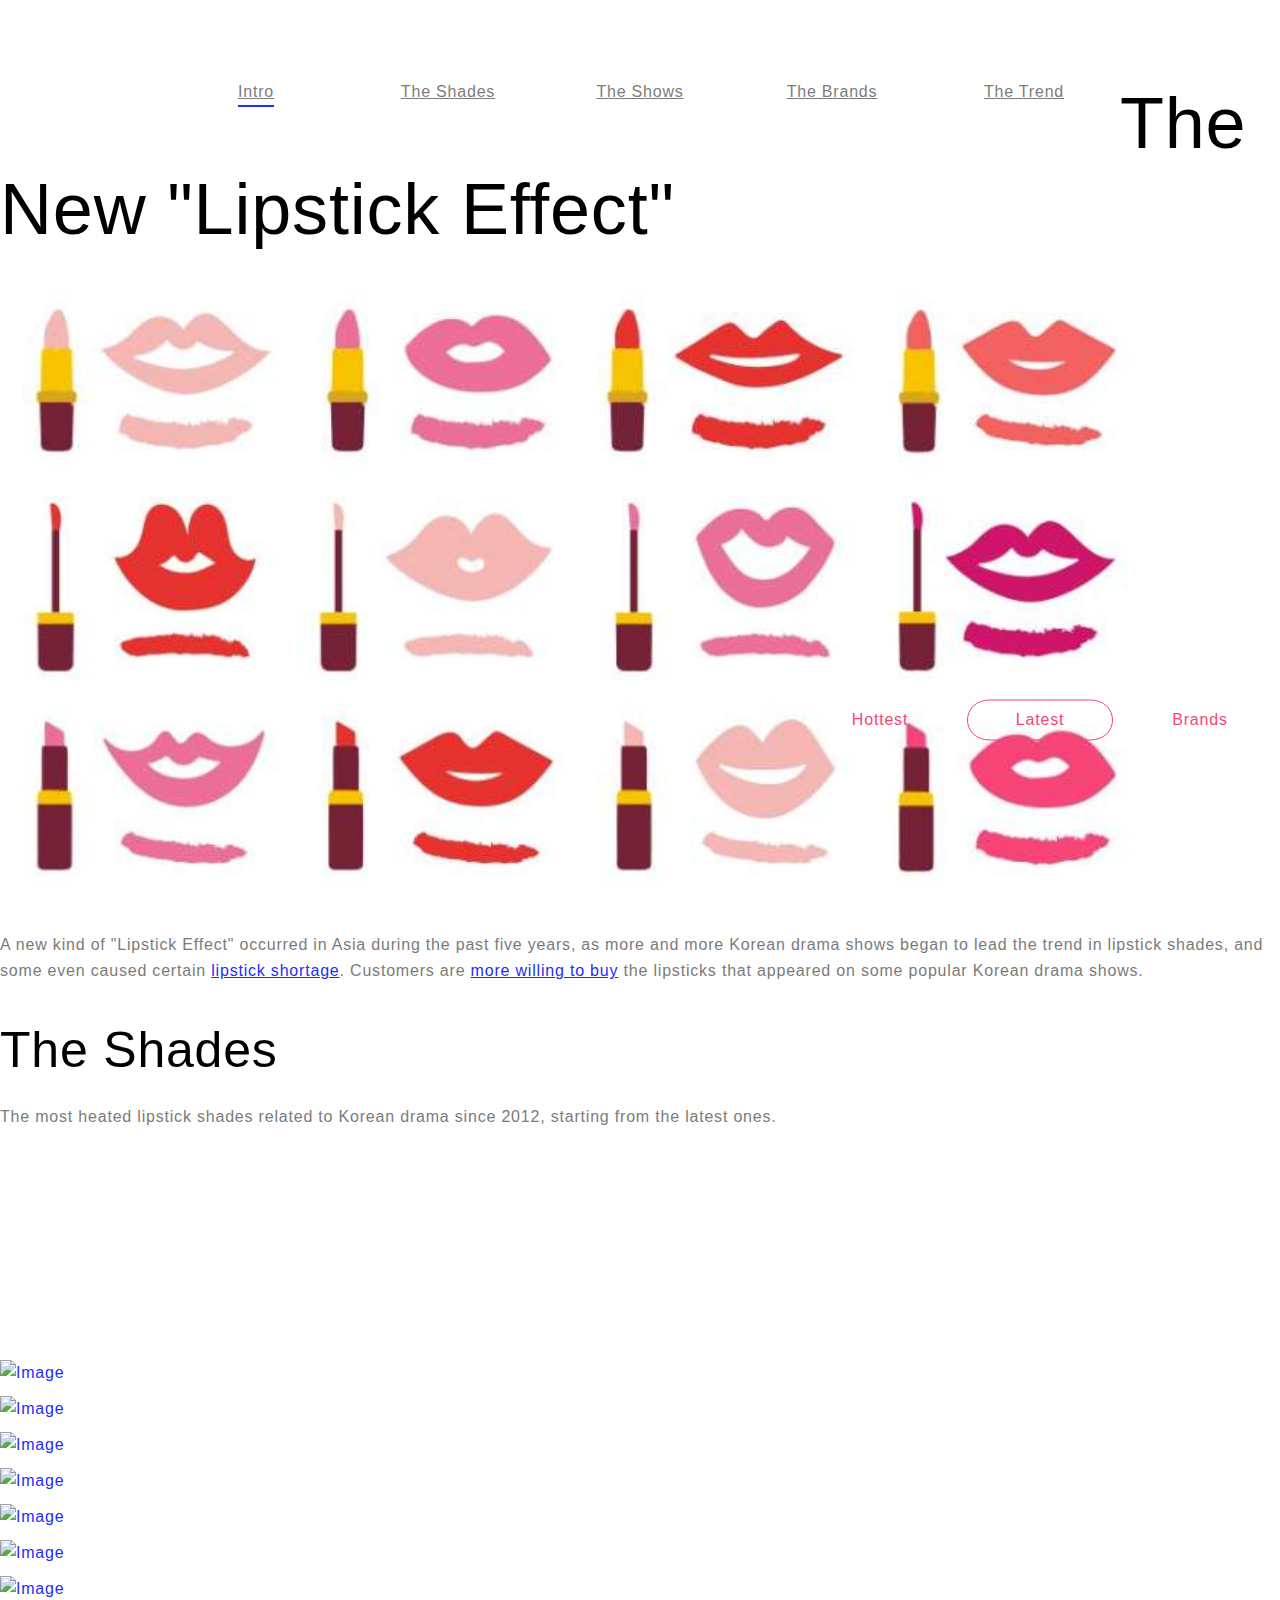
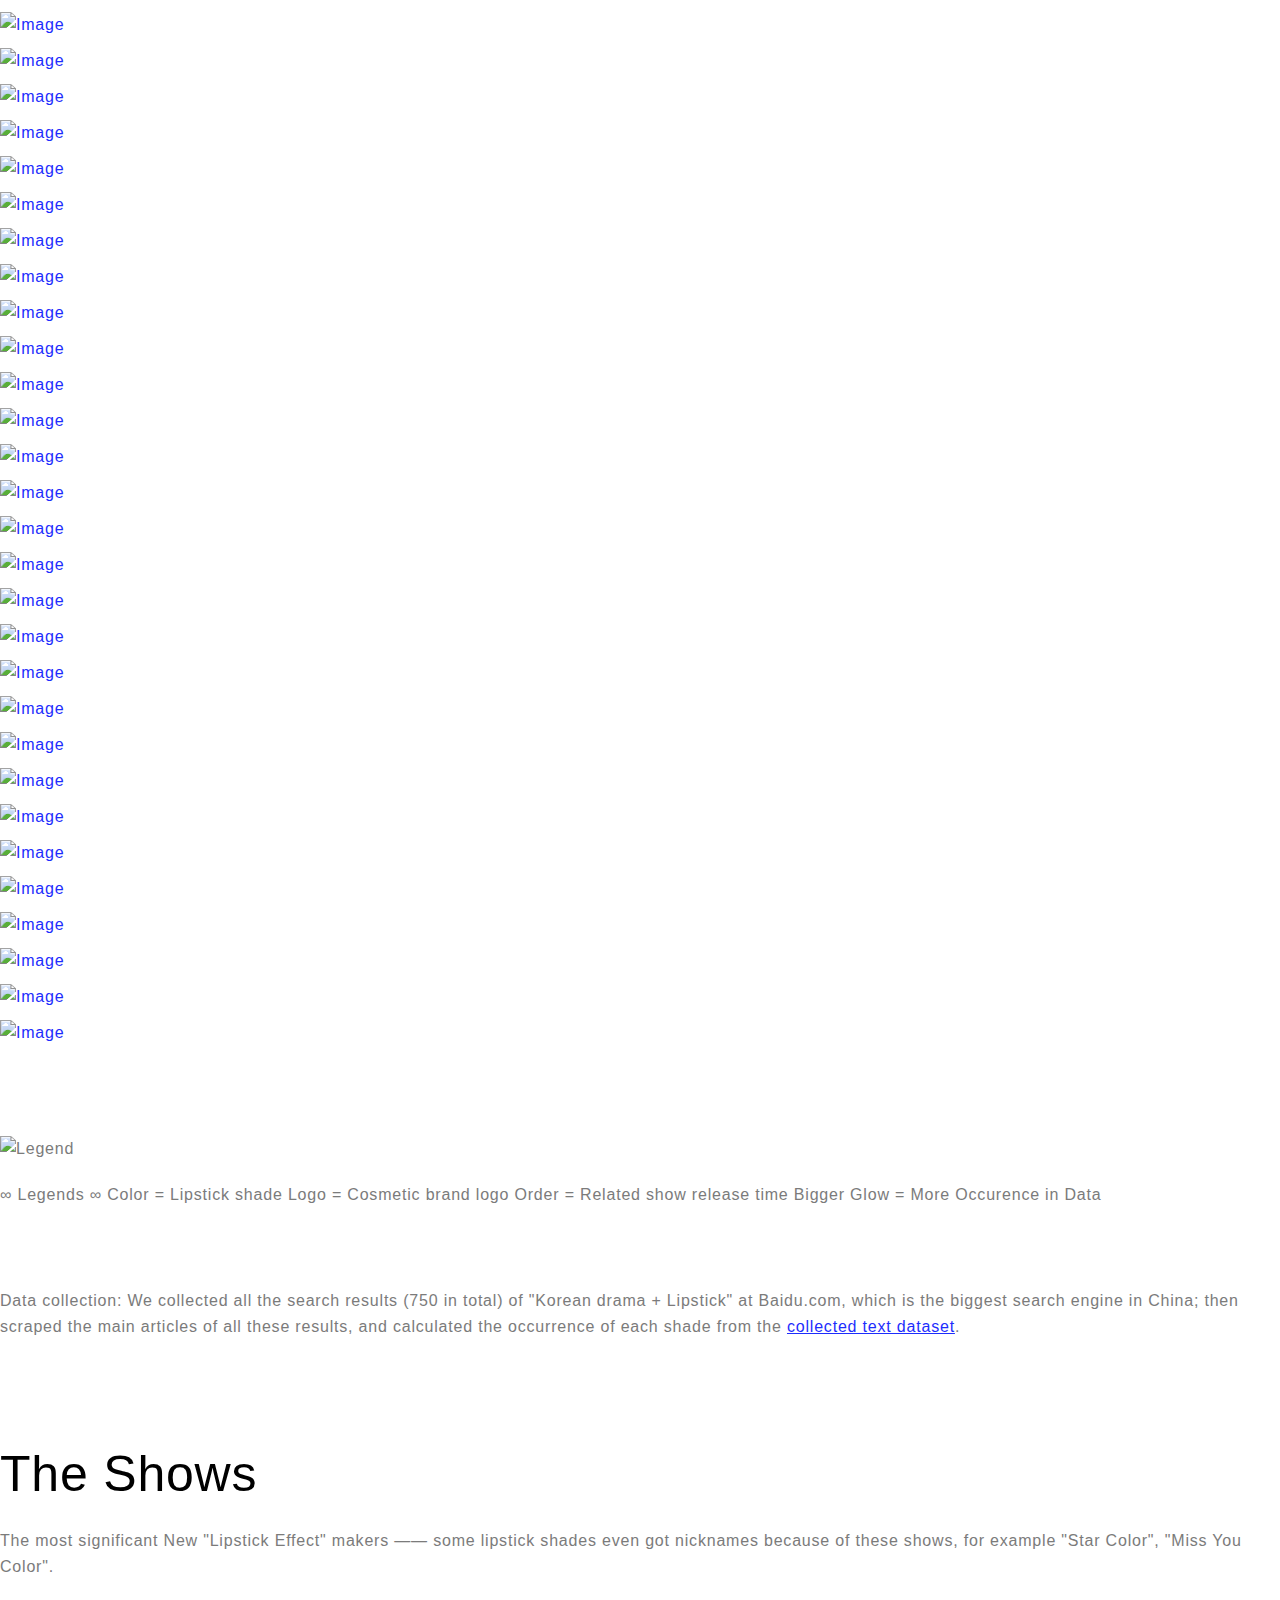
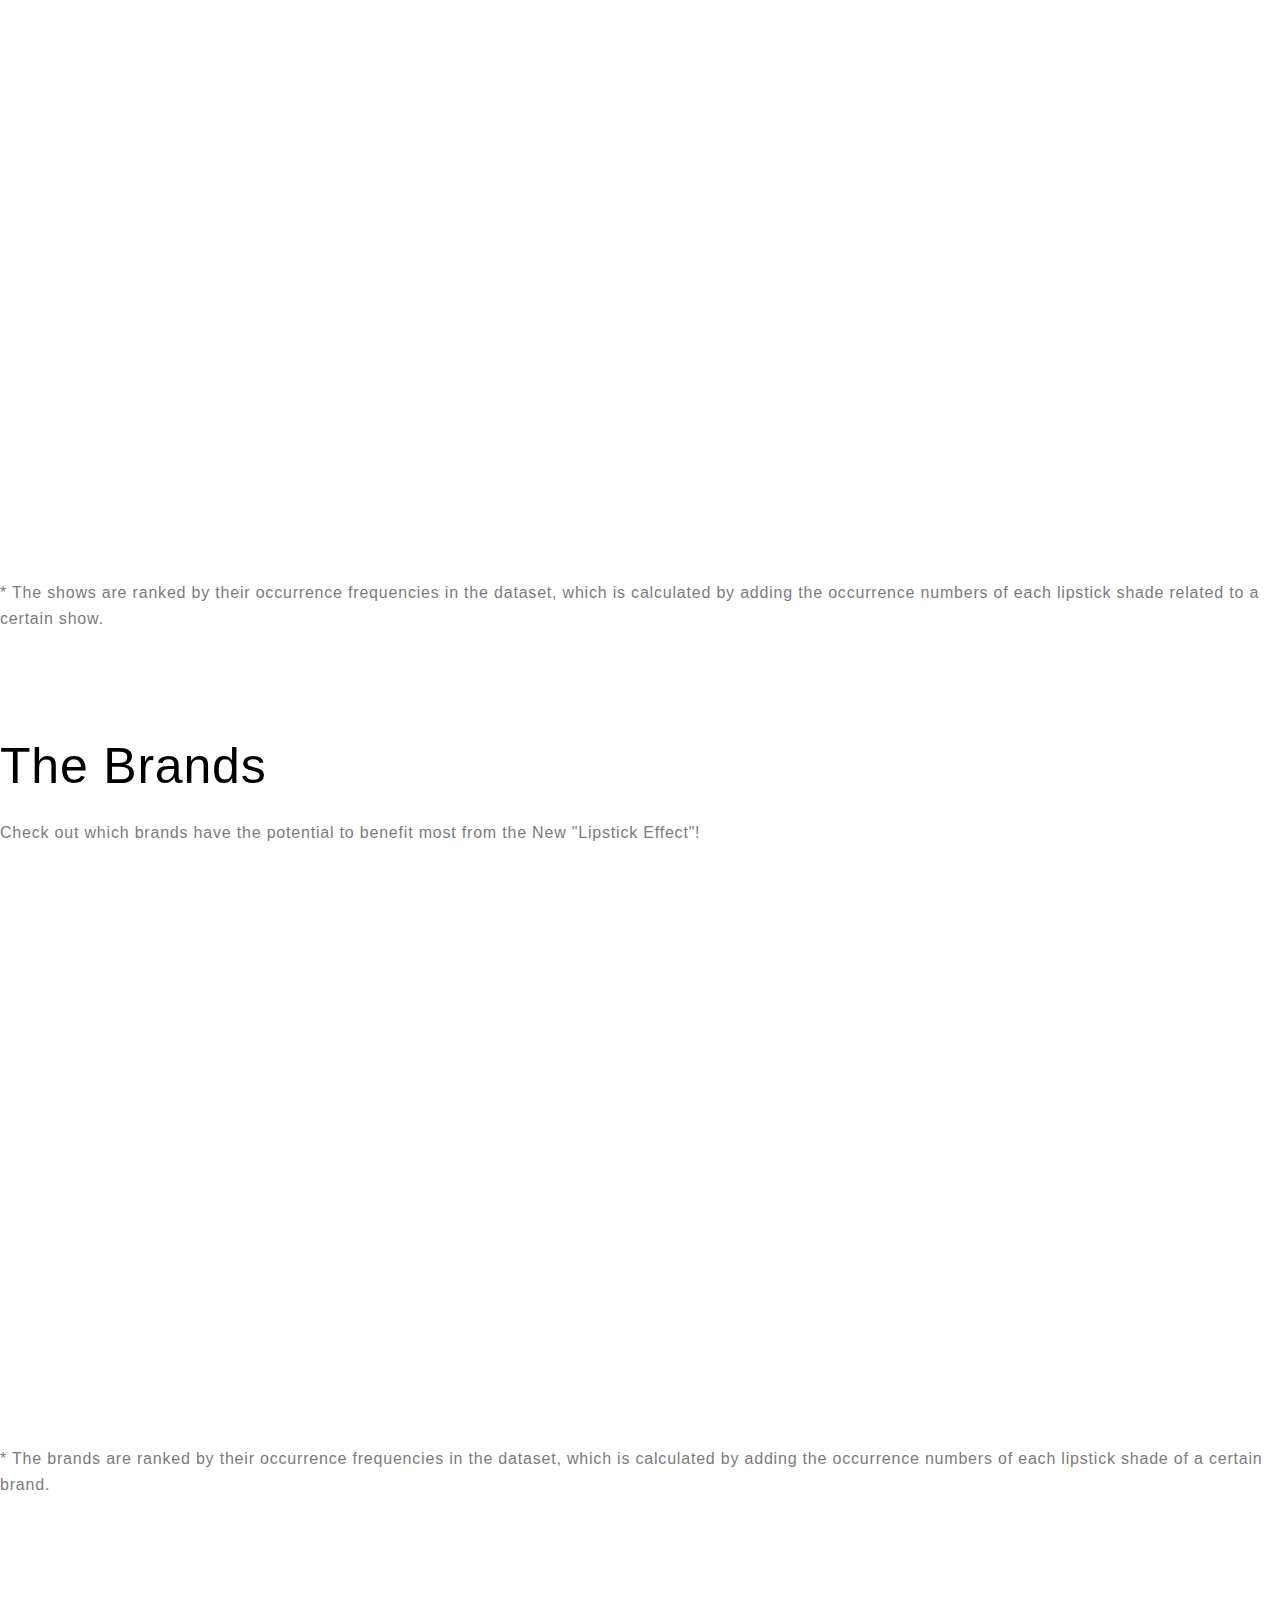
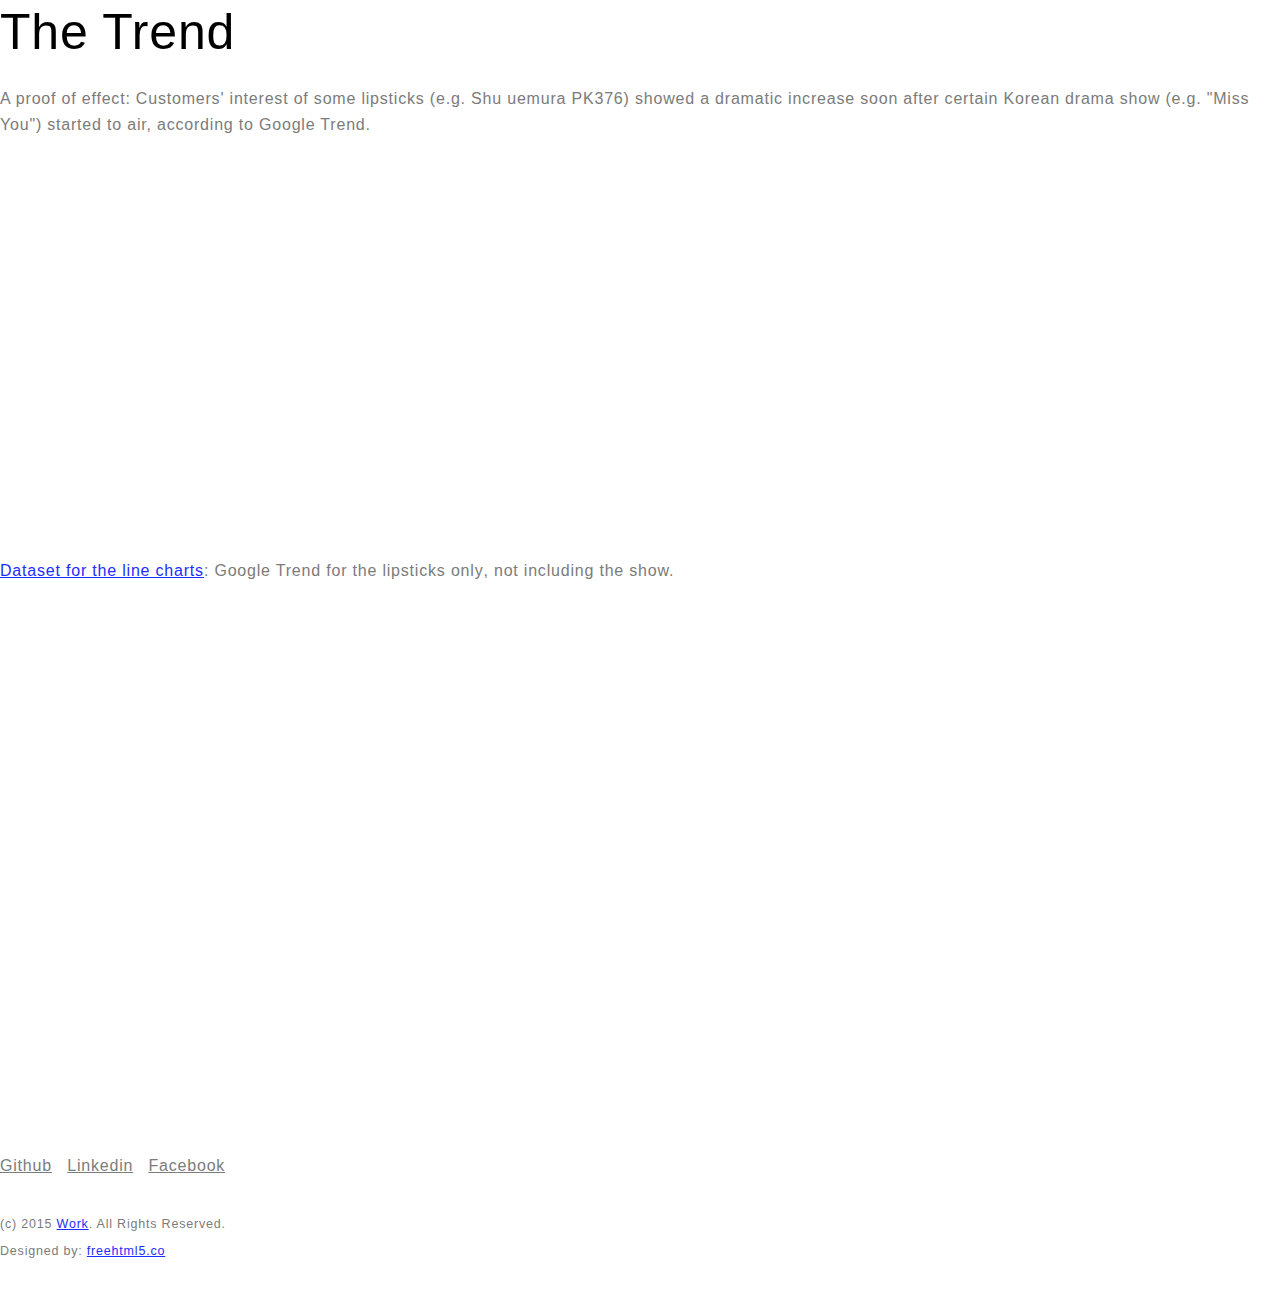
==== index.html @ 11749daa "Implemented sort button logic" ====
<!-- 
//////////////////////////////////////////////////////

FREE HTML5 TEMPLATE 
DESIGNED & DEVELOPED by FREEHTML5.CO

//////////////////////////////////////////////////////
 -->

<!DOCTYPE html>
<!--[if lt IE 7]>      <html class="no-js lt-ie9 lt-ie8 lt-ie7"> <![endif]-->
<!--[if IE 7]>         <html class="no-js lt-ie9 lt-ie8"> <![endif]-->
<!--[if IE 8]>         <html class="no-js lt-ie9"> <![endif]-->
<!--[if gt IE 8]><!--> <html class="no-js"> <!--<![endif]-->
	<head>
	<meta charset="utf-8">
	<meta http-equiv="X-UA-Compatible" content="IE=edge">
	<title>The New Lipstick Effect</title>
	<meta name="viewport" content="width=device-width, initial-scale=1">
	<meta name="description" content="Free HTML5 Template by FREEHTML5.CO" />
  	<meta name="keywords" content="free html5, free template, free bootstrap, html5, css3, mobile first, responsive" />
  	<meta name="author" content="FREEHTML5.CO" />

  	<!-- Facebook and Twitter integration -->
	<meta property="og:title" content=""/>
	<meta property="og:image" content=""/>
	<meta property="og:url" content=""/>
	<meta property="og:site_name" content=""/>
	<meta property="og:description" content=""/>
	<meta name="twitter:title" content="" />
	<meta name="twitter:image" content="" />
	<meta name="twitter:url" content="" />
	<meta name="twitter:card" content="" />

	<!-- Place favicon.ico and apple-touch-icon.png in the root directory -->
	<!-- <link rel="shortcut icon" href="favicon.ico"> -->

	<!-- Google Webfont -->
	<link href='https://fonts.googleapis.com/css?family=PT+Mono' rel='stylesheet' type='text/css'>
	<!-- Themify Icons -->
	<link rel="stylesheet" href="web/css/themify-icons.css">
	<!-- Icomoon Icons -->
	<link rel="stylesheet" href="web/css/icomoon-icons.css">
	<!-- Bootstrap -->
	<link rel="stylesheet" href="web/css/bootstrap.css">
	<!-- Owl Carousel -->
	<link rel="stylesheet" href="web/css/owl.carousel.min.css">
	<link rel="stylesheet" href="web/css/owl.theme.default.min.css">
	<!-- Magnific Popup -->
	<link rel="stylesheet" href="web/css/magnific-popup.css">
	<!-- Easy Responsive Tabs -->
	<link rel="stylesheet" href="web/css/easy-responsive-tabs.css">
	<!-- Theme Style -->
	<link rel="stylesheet" href="web/css/style.css">

	
	<!-- FOR IE9 below -->
	<!--[if lte IE 9]>
	<script src="js/modernizr-2.6.2.min.js"></script>
	<script src="js/respond.min.js"></script>
	<![endif]-->

	</head>
	<body>
		
		<!-- Header -->
		<header id="fh5co-header" role="banner">
			<div class="container">
				
				<!-- Mobile Toggle Menu Button -->
				<a href="#" class="js-fh5co-nav-toggle fh5co-nav-toggle"><i></i></a>
				
				<!-- Main Nav -->
				<div id="fh5co-main-nav">
					<nav id="fh5co-nav" role="navigation">
						<ul>
							<li class="fh5co-active">
								<a href="">Intro</a>
							</li>
							<li>
								<a href="#shades">The Shades</a>
							</li>
							<li>
								<a href="#shows">The Shows</a>
							</li>
							<li>
								<a href="#brands">The Brands</a>
							</li>
							<li>
								<a href="#trend">The Trend</a>
							</li>
						</ul>
					</nav>
				</div>
				<!-- Main Nav -->
			</div>
		</header>
		<!-- Header -->

		<main role="main">
			<!-- Start Intro -->
			<div id="fh5co-intro">
				<div class="container">
					<h1>The New "Lipstick Effect"</h1>
						<div class="row">
							<div class="col-md-6">
								<img class="img-sub" src="web/images/title_bg.jpeg" width="90%" alt="Title Image">
							</div>
							<div class="col-md-6 fh5co-intro-sub">
								<p>A new kind of "Lipstick Effect" occurred in Asia during the past five years, as more and more Korean drama shows began to lead the trend in lipstick shades, and some even caused certain <a href="http://nymag.com/thecut/2014/04/korean-tv-show-caused-a-ysl-lipstick-shortage.html">lipstick shortage</a>. Customers are <a href="http://www.straitstimes.com/lifestyle/entertainment/hit-k-drama-boosts-sales-of-south-korean-products">more willing to buy</a> the lipsticks that appeared on some popular Korean drama shows. </p>
							</div>
						</div>
				</div>
			</div>
			<!-- End Intro -->
			
			<!-- Start  The Shades -->
			<div class="container" id="shades">
				<div class="row">
					<div class="col-md-6">
						<h2 class="h2">The Shades</h2>
						<p>The most heated lipstick shades related to Korean drama since 2012, starting from the latest ones.</p>
					</div>
					<div class="col-md-6">
						<div class="fh5co-spacer fh5co-spacer-xlg"></div>
						<div class="button-container">
  							<div class="btn-group">
    						<div id="hottest" class="sort-btn">Hottest</div>
    						<div id="latest" class="sort-btn active">Latest</div>
    						<div id="brands" class="sort-btn">Brands</div>
  						</div>
					</div>
					</div>
				</div>
			</div>
			<div class="fh5co-spacer fh5co-spacer-xs"></div>
			
			<!-- Start Shade Vis -->
			<div id="fh5co-work">
				<div class="container">
					<div id="shades-container" class="row">
						<!-- Row One -->
						<!-- 1 -->
						<div data-time="1" data-occurrence="39" class="col-md-2 col-sm-4 col-xs-6 fh5co-work-wrap">
							<a href="#" class="fh5co-work-item js-fh5co-work-item">
								<img src="web/images/k4.png" alt="Image" class="img-responsive">
								<div class="fh5co-overlay-bg js-fh5co-overlay-bg"></div>
								<div class="fh5co-overlay-text js-fh5co-overlay-text">
									<img src="web/images/4.png" alt="Image" class="img-responsive">
									<h2>LANEIGE #3</h2>
									<ul class="fh5co-categories">
										<li>From: Descendants of the sun</li>
										<!-- <li>26 mentions</li> -->
									</ul>
								</div>
							</a>
						</div>						
						<!-- 2 -->
						<div data-time="2" data-occurrence="25" class="col-md-2 col-sm-4 col-xs-6 fh5co-work-wrap">
							<a href="#" class="fh5co-work-item js-fh5co-work-item">
								<img src="web/images/k13.png" alt="Image" class="img-responsive">
								<div class="fh5co-overlay-bg js-fh5co-overlay-bg"></div>
								<div class="fh5co-overlay-text js-fh5co-overlay-text">
									<img src="web/images/13.png" alt="Image" class="img-responsive">
									<h2>LANEIGE #11</h2>
									<ul class="fh5co-categories">
										<li>From: Descendants of the sun</li>
										<!-- <li>26 mentions</li> -->
									</ul>
								</div>
							</a>
						</div>
						<!-- 3 -->
						<div data-time="3" data-occurrence="35" class="col-md-2 col-sm-4 col-xs-6 fh5co-work-wrap">
							<a href="#" class="fh5co-work-item js-fh5co-work-item">
								<img src="web/images/k6.png" alt="Image" class="img-responsive">
								<div class="fh5co-overlay-bg js-fh5co-overlay-bg"></div>
								<div class="fh5co-overlay-text js-fh5co-overlay-text">
									<img src="web/images/6.png" alt="Image" class="img-responsive">
									<h2>LABIOTTE RD01</h2>
									<ul class="fh5co-categories">
										<li>From: Cheese in the trap</li>
										<!-- <li>26 mentions</li> -->
									</ul>
								</div>
							</a>
						</div>		
						<!-- 4 -->
						<div data-time="4" data-occurrence="10" class="col-md-2 col-sm-4 col-xs-6 fh5co-work-wrap">
							<a href="#" class="fh5co-work-item js-fh5co-work-item">
								<img src="web/images/k30.png" alt="Image" class="img-responsive">
								<div class="fh5co-overlay-bg js-fh5co-overlay-bg"></div>
								<div class="fh5co-overlay-text js-fh5co-overlay-text">
									<h2>LANEIGE LR09</h2>
									<ul class="fh5co-categories">
										<li>From: Cheese in the trap</li>
										<!-- <li>26 mentions</li> -->
									</ul>
								</div>
							</a>
						</div>
						<!-- 5 -->
						<div data-time="5" data-occurrence="11" class="col-md-2 col-sm-4 col-xs-6 fh5co-work-wrap">
							<a href="#" class="fh5co-work-item js-fh5co-work-item">
								<img src="web/images/k26.png" alt="Image" class="img-responsive">
								<div class="fh5co-overlay-bg js-fh5co-overlay-bg"></div>
								<div class="fh5co-overlay-text js-fh5co-overlay-text">
									<h2>OHUI #82</h2>
									<ul class="fh5co-categories">
										<li>From: Oh my venus</li>
										<!-- <li>26 mentions</li> -->
									</ul>
								</div>
							</a>
						</div>						
						<!-- 6 -->
						<div data-time="6" data-occurrence="9" class="col-md-2 col-sm-4 col-xs-6 fh5co-work-wrap">
							<a href="#" class="fh5co-work-item js-fh5co-work-item">
								<img src="web/images/k31.png" alt="Image" class="img-responsive">
								<div class="fh5co-overlay-bg js-fh5co-overlay-bg"></div>
								<div class="fh5co-overlay-text js-fh5co-overlay-text">
									<h2>YSL #34</h2>
									<ul class="fh5co-categories">
										<li>From: Bubblegum</li>
										<!-- <li>26 mentions</li> -->
									</ul>
								</div>
							</a>
						</div>
						
						<!-- Row Two -->
						<!-- 7 -->
						<div data-time="7" data-occurrence="8" class="col-md-2 col-sm-4 col-xs-6 fh5co-work-wrap">
							<a href="#" class="fh5co-work-item js-fh5co-work-item">
								<img src="web/images/k34.png" alt="Image" class="img-responsive">
								<div class="fh5co-overlay-bg js-fh5co-overlay-bg"></div>
								<div class="fh5co-overlay-text js-fh5co-overlay-text">
									<img src="web/images/drama_5.png" alt="Image" class="img-responsive">
									<h2>YSL #10</h2>
									<ul class="fh5co-categories">
										<li>From: Bubblegum</li>
										<!-- <li>26 mentions</li> -->
									</ul>
								</div>
							</a>
						</div>						
						<!-- 8 -->
						<div data-time="8" data-occurrence="42" class="col-md-2 col-sm-4 col-xs-6 fh5co-work-wrap">
							<a href="#" class="fh5co-work-item js-fh5co-work-item">
								<img src="web/images/k3.png" alt="Image" class="img-responsive">
								<div class="fh5co-overlay-bg js-fh5co-overlay-bg"></div>
								<div class="fh5co-overlay-text js-fh5co-overlay-text">
									<h2>Shu uemura CR350</h2>
									<ul class="fh5co-categories">
										<li>From: She Was Pretty</li>
										<!-- <li>26 mentions</li> -->
									</ul>
								</div>
							</a>
						</div>
						<!-- 9 -->
						<div data-time="9" data-occurrence="16" class="col-md-2 col-sm-4 col-xs-6 fh5co-work-wrap">
							<a href="#" class="fh5co-work-item js-fh5co-work-item">
								<img src="web/images/k19.png" alt="Image" class="img-responsive">
								<div class="fh5co-overlay-bg js-fh5co-overlay-bg"></div>
								<div class="fh5co-overlay-text js-fh5co-overlay-text">
									<h2>Shu uemura RD150</h2>
									<ul class="fh5co-categories">
										<li>From: She Was Pretty</li>
										<!-- <li>26 mentions</li> -->
									</ul>
								</div>
							</a>
						</div>						
						<!-- 10 -->
						<div data-time="10" data-occurrence="11" class="col-md-2 col-sm-4 col-xs-6 fh5co-work-wrap">
							<a href="#" class="fh5co-work-item js-fh5co-work-item">
								<img src="web/images/k24.png" alt="Image" class="img-responsive">
								<div class="fh5co-overlay-bg js-fh5co-overlay-bg"></div>
								<div class="fh5co-overlay-text js-fh5co-overlay-text">
									<h2>Shu uemura PK366</h2>
									<ul class="fh5co-categories">
										<li>From: She Was Pretty</li>
										<!-- <li>26 mentions</li> -->
									</ul>
								</div>
							</a>
						</div>
						<!-- 11 -->
						<div data-time="11" data-occurrence="12" class="col-md-2 col-sm-4 col-xs-6 fh5co-work-wrap">
							<a href="#" class="fh5co-work-item js-fh5co-work-item">
								<img src="web/images/k23.png" alt="Image" class="img-responsive">
								<div class="fh5co-overlay-bg js-fh5co-overlay-bg"></div>
								<div class="fh5co-overlay-text js-fh5co-overlay-text">
									<h2>OHUI W12</h2>
									<ul class="fh5co-categories">
										<li>From: 용팔이</li>
										<!-- <li>26 mentions</li> -->
									</ul>
								</div>
							</a>
						</div>						
						<!-- 12 -->
						<div data-time="12" data-occurrence="26" class="col-md-2 col-sm-4 col-xs-6 fh5co-work-wrap">
							<a href="#" class="fh5co-work-item js-fh5co-work-item">
								<img src="web/images/k12.png" alt="Image" class="img-responsive">
								<div class="fh5co-overlay-bg js-fh5co-overlay-bg"></div>
								<div class="fh5co-overlay-text js-fh5co-overlay-text">
									<h2>Lancôme #120</h2>
									<ul class="fh5co-categories">
										<li>From: Oh My Ghost</li>
										<!-- <li>26 mentions</li> -->
									</ul>
								</div>
							</a>
						</div>
						
						<!-- Row Three -->
						<!-- 13 -->
						<div data-time="13" data-occurrence="13" class="col-md-2 col-sm-4 col-xs-6 fh5co-work-wrap">
							<a href="#" class="fh5co-work-item js-fh5co-work-item">
								<img src="web/images/k22.png" alt="Image" class="img-responsive">
								<div class="fh5co-overlay-bg js-fh5co-overlay-bg"></div>
								<div class="fh5co-overlay-text js-fh5co-overlay-text">
									<h2>Giorgio Armani #405</h2>
									<ul class="fh5co-categories">
										<li>From: 너를 사랑한 시간</li>
										<!-- <li>26 mentions</li> -->
									</ul>
								</div>
							</a>
						</div>
						<!-- 14 -->
						<div data-time="14" data-occurrence="9" class="col-md-2 col-sm-4 col-xs-6 fh5co-work-wrap">
							<a href="#" class="fh5co-work-item js-fh5co-work-item">
								<img src="web/images/k32.png" alt="Image" class="img-responsive">
								<div class="fh5co-overlay-bg js-fh5co-overlay-bg"></div>
								<div class="fh5co-overlay-text js-fh5co-overlay-text">
									<h2>Giorgio Armani #402</h2>
									<ul class="fh5co-categories">
										<li>From: 너를 사랑한 시간</li>
										<!-- <li>26 mentions</li> -->
									</ul>
								</div>
							</a>
						</div>						
						<!-- 15 -->
						<div data-time="15" data-occurrence="52" class="col-md-2 col-sm-4 col-xs-6 fh5co-work-wrap">
							<a href="#" class="fh5co-work-item js-fh5co-work-item">
								<img src="web/images/k1.png" alt="Image" class="img-responsive">
								<div class="fh5co-overlay-bg js-fh5co-overlay-bg"></div>
								<div class="fh5co-overlay-text js-fh5co-overlay-text">
									<h2>CLIO #9</h2>
									<ul class="fh5co-categories">
										<li>From: Producer</li>
										<!-- <li>26 mentions</li> -->
									</ul>
								</div>
							</a>
						</div>
						<!-- 16 -->
						<div data-time="16" data-occurrence="28" class="col-md-2 col-sm-4 col-xs-6 fh5co-work-wrap">
							<a href="#" class="fh5co-work-item js-fh5co-work-item">
								<img src="web/images/k9.png" alt="Image" class="img-responsive">
								<div class="fh5co-overlay-bg js-fh5co-overlay-bg"></div>
								<div class="fh5co-overlay-text js-fh5co-overlay-text">
									<h2>isoi BR079</h2>
									<ul class="fh5co-categories">
										<li>From: Producer</li>
										<!-- <li>26 mentions</li> -->
									</ul>
								</div>
							</a>
						</div>						
						<!-- 17 -->
						<div data-time="17" data-occurrence="16" class="col-md-2 col-sm-4 col-xs-6 fh5co-work-wrap">
							<a href="#" class="fh5co-work-item js-fh5co-work-item">
								<img src="web/images/k20.png" alt="Image" class="img-responsive">
								<div class="fh5co-overlay-bg js-fh5co-overlay-bg"></div>
								<div class="fh5co-overlay-text js-fh5co-overlay-text">
									<h2>CLIO #11</h2>
									<ul class="fh5co-categories">
										<li>From: Producer</li>
										<!-- <li>26 mentions</li> -->
									</ul>
								</div>
							</a>
						</div>
						<!-- 18 -->
						<div data-time="18" data-occurrence="11" class="col-md-2 col-sm-4 col-xs-6 fh5co-work-wrap">
							<a href="#" class="fh5co-work-item js-fh5co-work-item">
								<img src="web/images/k25.png" alt="Image" class="img-responsive">
								<div class="fh5co-overlay-bg js-fh5co-overlay-bg"></div>
								<div class="fh5co-overlay-text js-fh5co-overlay-text">
									<h2>isoi BR080</h2>
									<ul class="fh5co-categories">
										<li>From: Producer</li>
										<!-- <li>26 mentions</li> -->
									</ul>
								</div>
							</a>
						</div>	
						
						<!-- Row Four -->
						<!-- 19 -->
						<div data-time="19" data-occurrence="32" class="col-md-2 col-sm-4 col-xs-6 fh5co-work-wrap">
							<a href="#" class="fh5co-work-item js-fh5co-work-item">
								<img src="web/images/k7.png" alt="Image" class="img-responsive">
								<div class="fh5co-overlay-bg js-fh5co-overlay-bg"></div>
								<div class="fh5co-overlay-text js-fh5co-overlay-text">
									<h2>Dior #575</h2>
									<ul class="fh5co-categories">
										<li>From: 냄새를 보는 소녀</li>
										<!-- <li>26 mentions</li> -->
									</ul>
								</div>
							</a>
						</div>
						<!-- 20 -->
						<div data-time="20" data-occurrence="10" class="col-md-2 col-sm-4 col-xs-6 fh5co-work-wrap">
							<a href="#" class="fh5co-work-item js-fh5co-work-item">
								<img src="web/images/k28.png" alt="Image" class="img-responsive">
								<div class="fh5co-overlay-bg js-fh5co-overlay-bg"></div>
								<div class="fh5co-overlay-text js-fh5co-overlay-text">
									<h2>Lancôme #362</h2>
									<ul class="fh5co-categories">
										<li>From: Hyde Jekyll Me</li>
										<!-- <li>26 mentions</li> -->
									</ul>
								</div>
							</a>
						</div>						
						<!-- 21 -->
						<div data-time="21" data-occurrence="10" class="col-md-2 col-sm-4 col-xs-6 fh5co-work-wrap">
							<a href="#" class="fh5co-work-item js-fh5co-work-item">
								<img src="web/images/k29.png" alt="Image" class="img-responsive">
								<div class="fh5co-overlay-bg js-fh5co-overlay-bg"></div>
								<div class="fh5co-overlay-text js-fh5co-overlay-text">
									<h2>Lancôme #320</h2>
									<ul class="fh5co-categories">
										<li>From: Hyde Jekyll Me</li>
										<!-- <li>26 mentions</li> -->
									</ul>
								</div>
							</a>
						</div>
						<!-- 22 -->
						<div data-time="22" data-occurrence="10" class="col-md-2 col-sm-4 col-xs-6 fh5co-work-wrap">
							<a href="#" class="fh5co-work-item js-fh5co-work-item">
								<img src="web/images/k27.png" alt="Image" class="img-responsive">
								<div class="fh5co-overlay-bg js-fh5co-overlay-bg"></div>
								<div class="fh5co-overlay-text js-fh5co-overlay-text">
									<h2>Estée Lauder #310</h2>
									<ul class="fh5co-categories">
										<li>From: Healer</li>
										<!-- <li>26 mentions</li> -->
									</ul>
								</div>
							</a>
						</div>						
						<!-- 23 -->
						<div data-time="23" data-occurrence="6" class="col-md-2 col-sm-4 col-xs-6 fh5co-work-wrap">
							<a href="#" class="fh5co-work-item js-fh5co-work-item">
								<img src="web/images/k36.png" alt="Image" class="img-responsive">
								<div class="fh5co-overlay-bg js-fh5co-overlay-bg"></div>
								<div class="fh5co-overlay-text js-fh5co-overlay-text">
									<h2>HERA #147</h2>
									<ul class="fh5co-categories">
										<li>From: Healer</li>
										<!-- <li>26 mentions</li> -->
									</ul>
								</div>
							</a>
						</div>
						<!-- 24 -->
						<div data-time="24" data-occurrence="22" class="col-md-2 col-sm-4 col-xs-6 fh5co-work-wrap">
							<a href="#" class="fh5co-work-item js-fh5co-work-item">
								<img src="web/images/k14.png" alt="Image" class="img-responsive">
								<div class="fh5co-overlay-bg js-fh5co-overlay-bg"></div>
								<div class="fh5co-overlay-text js-fh5co-overlay-text">
									<h2>Mamonde #12</h2>
									<ul class="fh5co-categories">
										<li>From: PINOCCHIO</li>
										<!-- <li>26 mentions</li> -->
									</ul>
								</div>
							</a>
						</div>	
						
						<!-- Row Five -->
						<!-- 25 -->
						<div data-time="25" data-occurrence="19" class="col-md-2 col-sm-4 col-xs-6 fh5co-work-wrap">
							<a href="#" class="fh5co-work-item js-fh5co-work-item">
								<img src="web/images/k17.png" alt="Image" class="img-responsive">
								<div class="fh5co-overlay-bg js-fh5co-overlay-bg"></div>
								<div class="fh5co-overlay-text js-fh5co-overlay-text">
									<h2>Mamonde #04</h2>
									<ul class="fh5co-categories">
										<li>From: PINOCCHIO</li>
										<!-- <li>26 mentions</li> -->
									</ul>
								</div>
							</a>
						</div>
						<!-- 26 -->
						<div data-time="26" data-occurrence="6" class="col-md-2 col-sm-4 col-xs-6 fh5co-work-wrap">
							<a href="#" class="fh5co-work-item js-fh5co-work-item">
								<img src="web/images/k35.png" alt="Image" class="img-responsive">
								<div class="fh5co-overlay-bg js-fh5co-overlay-bg"></div>
								<div class="fh5co-overlay-text js-fh5co-overlay-text">
									<h2>Mamonde #16</h2>
									<ul class="fh5co-categories">
										<li>From: PINOCCHIO</li>
										<!-- <li>26 mentions</li> -->
									</ul>
								</div>
							</a>
						</div>	
						<!-- 27 -->
						<div data-time="27" data-occurrence="31" class="col-md-2 col-sm-4 col-xs-6 fh5co-work-wrap">
							<a href="#" class="fh5co-work-item js-fh5co-work-item">
								<img src="web/images/k8.png" alt="Image" class="img-responsive">
								<div class="fh5co-overlay-bg js-fh5co-overlay-bg"></div>
								<div class="fh5co-overlay-text js-fh5co-overlay-text">
									<h2>Giorgio Armani #300</h2>
									<ul class="fh5co-categories">
										<li>From: It's ok, This is love</li>
										<!-- <li>26 mentions</li> -->
									</ul>
								</div>
							</a>
						</div>						
						<!-- 28 -->
						<div data-time="28" data-occurrence="42" class="col-md-2 col-sm-4 col-xs-6 fh5co-work-wrap">
							<a href="#" class="fh5co-work-item js-fh5co-work-item">
								<img src="web/images/k2.png" alt="Image" class="img-responsive">
								<div class="fh5co-overlay-bg js-fh5co-overlay-bg"></div>
								<div class="fh5co-overlay-text js-fh5co-overlay-text">
									<h2>YSL #52</h2>
									<ul class="fh5co-categories">
										<li>From: My Love From The Star</li>
										<!-- <li>26 mentions</li> -->
									</ul>
								</div>
							</a>
						</div>
						<!-- 29 -->
						<div data-time="29" data-occurrence="36" class="col-md-2 col-sm-4 col-xs-6 fh5co-work-wrap">
							<a href="#" class="fh5co-work-item js-fh5co-work-item">
								<img src="web/images/k5.png" alt="Image" class="img-responsive">
								<div class="fh5co-overlay-bg js-fh5co-overlay-bg"></div>
								<div class="fh5co-overlay-text js-fh5co-overlay-text">
									<h2>IOPE #44</h2>
									<ul class="fh5co-categories">
										<li>From: My Love From The Star</li>
										<!-- <li>26 mentions</li> -->
									</ul>
								</div>
							</a>
						</div>						
						<!-- 30 -->
						<div data-time="30" data-occurrence="8" class="col-md-2 col-sm-4 col-xs-6 fh5co-work-wrap">
							<a href="#" class="fh5co-work-item js-fh5co-work-item">
								<img src="web/images/k33.png" alt="Image" class="img-responsive">
								<div class="fh5co-overlay-bg js-fh5co-overlay-bg"></div>
								<div class="fh5co-overlay-text js-fh5co-overlay-text">
									<h2>LANEIGE YR25</h2>
									<ul class="fh5co-categories">
										<li>From: My Love From The Star</li>
										<!-- <li>26 mentions</li> -->
									</ul>
								</div>
							</a>
						</div>
						
						<!-- Row Six -->
						<!-- 31 -->
						<div data-time="31" data-occurrence="15" class="col-md-2 col-sm-4 col-xs-6 fh5co-work-wrap">
							<a href="#" class="fh5co-work-item js-fh5co-work-item">
								<img src="web/images/k21.png" alt="Image" class="img-responsive">
								<div class="fh5co-overlay-bg js-fh5co-overlay-bg"></div>
								<div class="fh5co-overlay-text js-fh5co-overlay-text">
									<h2>NARS #damned</h2>
									<ul class="fh5co-categories">
										<li>From: The Master's Sun</li>
										<!-- <li>26 mentions</li> -->
									</ul>
								</div>
							</a>
						</div>						
						<!-- 32 -->
						<div data-time="32" data-occurrence="21" class="col-md-2 col-sm-4 col-xs-6 fh5co-work-wrap">
							<a href="#" class="fh5co-work-item js-fh5co-work-item">
								<img src="web/images/k15.png" alt="Image" class="img-responsive">
								<div class="fh5co-overlay-bg js-fh5co-overlay-bg"></div>
								<div class="fh5co-overlay-text js-fh5co-overlay-text">
									<h2>LANEIGE SYR36</h2>
									<ul class="fh5co-categories">
										<li>From: That Winter, The Wind Blows</li>
										<!-- <li>26 mentions</li> -->
									</ul>
								</div>
							</a>
						</div>
						<!-- 33 -->
						<div data-time="33" data-occurrence="26" class="col-md-2 col-sm-4 col-xs-6 fh5co-work-wrap">
							<a href="#" class="fh5co-work-item js-fh5co-work-item">
								<img src="web/images/k10.png" alt="Image" class="img-responsive">
								<div class="fh5co-overlay-bg js-fh5co-overlay-bg"></div>
								<div class="fh5co-overlay-text js-fh5co-overlay-text">
									<h2>3CE #402</h2>
									<ul class="fh5co-categories">
										<li>From: Miss You</li>
										<!-- <li>26 mentions</li> -->
									</ul>
								</div>
							</a>
						</div>						
						<!-- 34 -->
						<div data-time="34" data-occurrence="26" class="col-md-2 col-sm-4 col-xs-6 fh5co-work-wrap">
							<a href="#" class="fh5co-work-item js-fh5co-work-item">
								<img src="web/images/k11.png" alt="Image" class="img-responsive">
								<div class="fh5co-overlay-bg js-fh5co-overlay-bg"></div>
								<div class="fh5co-overlay-text js-fh5co-overlay-text">
									<h2>Shu uemura PK376</h2>
									<ul class="fh5co-categories">
										<li>From: Miss You</li>
										<!-- <li>26 mentions</li> -->
									</ul>
								</div>
							</a>
						</div>
						<!-- 35 -->
						<div data-time="35" data-occurrence="19" class="col-md-2 col-sm-4 col-xs-6 fh5co-work-wrap">
							<a href="#" class="fh5co-work-item js-fh5co-work-item">
								<img src="web/images/k16.png" alt="Image" class="img-responsive">
								<div class="fh5co-overlay-bg js-fh5co-overlay-bg"></div>
								<div class="fh5co-overlay-text js-fh5co-overlay-text">
									<h2>MAC #candy yum yum</h2>
									<ul class="fh5co-categories">
										<li>From: Miss You</li>
										<!-- <li>26 mentions</li> -->
									</ul>
								</div>
							</a>
						</div>						
						<!-- 36 -->
						<div data-time="36" data-occurrence="17" class="col-md-2 col-sm-4 col-xs-6 fh5co-work-wrap">
							<a href="#" class="fh5co-work-item js-fh5co-work-item">
								<img src="web/images/k18.png" alt="Image" class="img-responsive">
								<div class="fh5co-overlay-bg js-fh5co-overlay-bg"></div>
								<div class="fh5co-overlay-text js-fh5co-overlay-text">
									<h2>NARS #schiap</h2>
									<ul class="fh5co-categories">
										<li>From: Miss You</li>
										<!-- <li>26 mentions</li> -->
									</ul>
								</div>
							</a>
						</div>
					</div>
					<div class="fh5co-spacer fh5co-spacer-md"></div>
					
					<!-- Legend -->
					<div class="row">
						<div class="col-md-12 text-center">
							<div class="col-md-6 col-sm-12 col-xs-12 container">
								<img src="web/images/legend.png" alt="Legend" width="100%">
							</div>
							<span class="col-md-6 col-sm-12 col-xs-12 js-fh5co-view-text">∞ Legends ∞</span>
							<span class="col-md-6 col-sm-12 col-xs-12 js-fh5co-view-text">Color = Lipstick shade</span>
							<span class="col-md-6 col-sm-12 col-xs-12 js-fh5co-view-text">Logo = Cosmetic brand logo</span>
							<span class="col-md-6 col-sm-12 col-xs-12 js-fh5co-view-text">Order = Related show release time</span>
							<span class="col-md-6 col-sm-12 col-xs-12 js-fh5co-view-text">Bigger Glow = More Occurence in Data</span>
						</div>
					</div>
					
					<div class="fh5co-spacer fh5co-spacer-md"></div>
					
					<!-- Data Info -->
					<div class="row">
						<div class="col-md-12 text-center">
							<p> <b>Data collection: </b>We collected all the search results (750 in total) of "Korean drama + Lipstick" at Baidu.com, which is the biggest search engine in China; then scraped the main articles of all these results, and calculated the occurrence of each shade from the <a href="https://github.com/feifang/New-Lipstick-Effect/blob/master/data/bodyText_all.txt">collected text dataset</a>.</p>
						</div>
					</div>
					<!-- End More Works -->


				</div>
			</div>
			<!-- End Work -->

			<div class="fh5co-spacer fh5co-spacer-md"></div>
			
			<!-- Start  The Drama -->
			<div class="container" id="shows">
				<div class="row">
					<div class="col-md-6">
						<h2 class="h2">The Shows</h2>
						<p>The most significant New "Lipstick Effect" makers —— some lipstick shades even got nicknames because of these shows, for example "Star Color", "Miss You Color".</p>
					</div>	
					<div id="trend_drama" style="width: 100%; height: 500px; background-color: #FFFFFF;" ></div>
					<div class="fh5co-spacer fh5co-spacer-md"></div>
					<div class="col-md-12 text-center">
						<p>* The shows are ranked by their occurrence frequencies in the dataset, which is calculated by adding the occurrence numbers of each lipstick shade related to a certain show.</p>
					</div>
				</div>
			</div>
			
			<div class="fh5co-spacer fh5co-spacer-md"></div>
			
			<!-- Start  The Brands -->
			<div class="container" id="brands">
				<div class="row">
					<div class="col-md-6">
						<h2 class="h2">The Brands</h2>
						<p>Check out which brands have the potential to benefit most from the New "Lipstick Effect"!</p>
					</div>	
					<div id="trend_brands" style="width: 100%; height: 500px; background-color: #FFFFFF;" ></div>
					<div class="fh5co-spacer fh5co-spacer-md"></div>
					<div class="col-md-12 text-center">
						<p>* The brands are ranked by their occurrence frequencies in the dataset, which is calculated by adding the occurrence numbers of each lipstick shade of a certain brand.</p>
					</div>
				</div>
			</div>
			
			<div class="fh5co-spacer fh5co-spacer-md"></div>
			
			<!-- Start  The Trend -->
			<div class="container" id="trend">
				<div class="row">
					<div class="col-md-6">
						<h2 class="h2">The Trend</h2>
						<p>A proof of effect: Customers' interest of some lipsticks (e.g. Shu uemura PK376) showed a dramatic increase soon after certain Korean drama show (e.g. "Miss You") started to air, according to Google Trend.</p>
					</div>
					<div id="trend_ysl52" style="width: 100%; height: 400px; background-color: #FFFFFF;" ></div>
				    <div class="col-md-12 text-center">
						<p><a href="https://github.com/feifang/New-Lipstick-Effect/blob/master/data/ysl52%2BPK376_googleTrend.csv">Dataset for the line charts</a>: Google Trend for the lipsticks <b>only</b>, not including the show.</p>
					</div>
				    <div class="fh5co-spacer fh5co-spacer-sm"></div>
				    <div id="trend_pk376" style="width: 100%; height: 400px; background-color: #FFFFFF;" ></div>
				    <div class="fh5co-spacer fh5co-spacer-sm"></div> 
				</div>
			</div>
			<!-- End  Let's Chat -->
			<div class="fh5co-spacer fh5co-spacer-sm"></div>

		</main>

		<footer id="fh5co-footer" role="contentinfo">
			<div class="container">
				<div class="row">
					<div class="col-md-push-6 col-md-6">
						<ul class="fh5co-footer-social">
							<li><a href="https://github.com/feifang">Github</a></li>
							<li><a href="https://cn.linkedin.com/in/karenfeifang">Linkedin</a></li>
							<li><a href="https://facebook.com/rita.fang.52">Facebook</a></li>
						</ul>
						<p class="fh5co-copyright">
							<small>(c) 2015 <a href="index.html">Work</a>. All Rights Reserved. <br>
Designed by: <a href="http://freehtml5.co/">freehtml5.co</a> </small>
						</p>
					</div>
				</div>
			</div>
		</footer>
		
		<!-- Go To Top -->
		<a href="#" class="fh5co-gotop"><i class="ti-shift-left"></i></a>
		
			
		<!-- jQuery -->
		<script src="web/js/jquery-1.10.2.min.js"></script>
		<!-- jQuery Easing -->
		<script src="web/js/jquery.easing.1.3.js"></script>
		<!-- Bootstrap -->
		<script src="web/js/bootstrap.js"></script>
		<!-- Owl carousel -->
		<script src="web/js/owl.carousel.min.js"></script>
		<!-- Magnific Popup -->
		<script src="web/js/jquery.magnific-popup.min.js"></script>
		<!-- Easy Responsive Tabs -->
		<script src="web/js/easyResponsiveTabs.js"></script>
		<!-- FastClick for Mobile/Tablets -->
		<script src="web/js/fastclick.js"></script>
		<!-- Velocity -->
		<script src="web/js/velocity.min.js"></script>
		
		<!-- amCharts javascript sources -->
		<script type="text/javascript" src="https://www.amcharts.com/lib/3/amcharts.js"></script>
		<script type="text/javascript" src="https://www.amcharts.com/lib/3/serial.js"></script>
		
		<script src="web/js/trend_drama.js"></script>
		<script src="web/js/trend_brands.js"></script>
		<script src="web/js/trend_pk376.js"></script>
		<script src="web/js/trend_ysl52.js"></script>
		<script src="web/js/sort_button.js"></script>
		
		<!-- Main JS -->
		<script src="web/js/main.js"></script>
		

	</body>
</html>
<script type="text/javascript" language="Javascript">

$("#hottest").click(function(){
  var divList = $(".fh5co-work-wrap");
  divList.sort(function(a, b){ return $(b).data("occurrence")-$(a).data("occurrence")}); //in descending order
  $("#shades-container").html(divList);
});
$("#latest").click(function(){
  var divList = $(".fh5co-work-wrap");
  divList.sort(function(a, b){ return $(a).data("time")-$(b).data("time")});
  $("#shades-container").html(divList);
});


</script>
---- web/css/style.css ----
/*
//////////////////////////////////////////////////////

FREE HTML5 TEMPLATE 
DESIGNED & DEVELOPED by FREEHTML5.CO

//////////////////////////////////////////////////////
*/
@font-face {
  font-family: 'themify';
  src: url("../fonts/themify/themify.eot?-fvbane");
  src: url("../fonts/themify/themify.eot?#iefix-fvbane") format("embedded-opentype"), url("../fonts/themify/themify.woff?-fvbane") format("woff"), url("../fonts/themify/themify.ttf?-fvbane") format("truetype"), url("../fonts/themify/themify.svg?-fvbane#themify") format("svg");
  font-weight: normal;
  font-style: normal;
}
body {
  font-family: "PT Mono", sans-serif;
  font-size: 16px;
  line-height: 26px;
  color: #7b7b7b;
  font-weight: 300;
  letter-spacing: .05em;
}

::-webkit-selection {
  color: #ffffff;
  background: #1d2dfd;
}

::-moz-selection {
  color: #ffffff;
  background: #1d2dfd;
}

::selection {
  color: #ffffff;
  background: #1d2dfd;
}

a {
  -webkit-transition: all 0.5s ease;
  -moz-transition: all 0.5s ease;
  -ms-transition: all 0.5s ease;
  -o-transition: all 0.5s ease;
  transition: all 0.5s ease;
  color: #1d2dfd;
  border-bottom: 2px solid transparent;
}
a:hover, a:active, a:focus {
  color: #1d2dfd;
  outline: none;
  text-decoration: none;
}
a:hover {
  color: #7b7b7b;
  border-bottom: 2px solid #1d2dfd;
}

figure.fh5co-with-caption {
  float: left;
  width: 100%;
  margin: 0;
  padding: 0;
}
figure.fh5co-with-caption img {
  margin-bottom: 0 !important;
}
figure.fh5co-with-caption figcaption {
  font-style: italic;
  font-size: 14px;
  margin-bottom: 20px;
  color: #7b7b7b;
}

h1, .h1, h2, .h2, h3, .h3, h4, .h4, h5, .h5, h6, .h6 {
  margin: 0 0 20px 0;
  padding: 0;
  font-family: "PT Mono", sans-serif;
  font-weight: 400;
  color: #000000;
}

h1, .h1 {
  font-size: 60px;
  line-height: 72px;
}
@media screen and (max-width: 768px) {
  h1, .h1 {
    font-size: 50px;
    line-height: 62px;
  }
}

h2, .h2 {
  font-size: 50px;
  line-height: 68px;
}
@media screen and (max-width: 768px) {
  h2, .h2 {
    font-size: 40px;
    line-height: 58px;
  }
}

h3, .h3 {
  font-size: 40px;
  line-height: 52px;
}
@media screen and (max-width: 768px) {
  h3, .h3 {
    font-size: 30px;
    line-height: 42px;
  }
}

h4, .h4 {
  font-size: 30px;
  line-height: 42px;
}
@media screen and (max-width: 768px) {
  h4, .h4 {
    font-size: 20px;
    line-height: 32px;
  }
}

h5, .h5 {
  font-size: 20px;
  line-height: 34px;
}

h6, .h6 {
  font-size: 16px;
  line-height: 24px;
}

ul, ol {
  padding-left: 15px;
  line-height: 26px;
  margin-left: 15px;
}
ul ul, ul ol, ol ul, ol ol {
  padding-left: 25px;
}

p, img {
  margin: 0 0 20px 0;
}

ul, ol {
  padding-left: 15px;
  line-height: 24px;
}
ul ul, ul ol, ol ul, ol ol {
  padding-left: 25px;
}

pre {
  white-space: pre-wrap;
  /* CSS3 browsers  */
  white-space: -moz-pre-wrap !important;
  /* 1999+ Mozilla  */
  white-space: -pre-wrap;
  /* Opera 4 thru 6 */
  white-space: -o-pre-wrap;
  /* Opera 7 and up */
  word-wrap: break-word;
  /* IE 5.5+ and up */
  /* overflow-x: auto; */
  /* Firefox 2 only */
  /* width: 99%; */
  /* only if needed */
}

pre {
  width: 100%;
  overflow: auto;
  margin: 2rem 0;
  padding: 1rem 0.8rem 1rem 1.2rem;
  color: #3f3b36;
  border: 1px solid #ebebeb !important;
  font: lighter 1.2rem/2rem Monaco,'MonacoRegular',monospace;
  background: url(../images/pre.png) repeat 0 -0.9rem;
  background-size: 1px 4rem;
}

#fh5co-header {
  margin-top: 5em;
  margin-bottom: 5em;
}
@media screen and (max-width: 768px) {
  #fh5co-header {
    margin-top: 1em;
  }
}
/* 
#fh5co-header #fh5co-logo {
  float: left;
  position: relative;
  z-index: 102;
  display: block;
}
 */

#fh5co-main-nav {
  position: relative;
  margin-top: 24px;
}

#fh5co-main-nav #fh5co-nav {
  position: relative;
  width: 100%;
}
@media screen and (max-width: 768px) {
  #fh5co-main-nav {
    text-align: left;
    margin-top: 40px;
  }
}
#fh5co-main-nav ul {
  padding: 0;
  margin: 0 0 7px 0;
  display: block;
  margin-left: auto;
  margin-right: auto;
  width: 960px;
  text-align: center;
}
@media screen and (max-width: 992px) {
  #fh5co-main-nav ul {
    text-align: left;
    width: 100%;
    margin-left: inherit;
    margin-right: inherit;
    text-align: left;
  }
}
@media screen and (max-width: 768px) {
  #fh5co-main-nav ul {
    text-align: right;
    margin-left: inherit;
    margin-right: inherit;
  }
}
#fh5co-main-nav ul > li {
  float: left;
  width: 20%;
  padding: 0;
  margin: 0 0 7px 0;
  list-style: none;
  display: inline-block;
}
#fh5co-main-nav ul > li.fh5co-active a {
  color: #7c7c7c;
  border-bottom: 2px solid #1d2dfd;
}
#fh5co-main-nav ul > li:last-child {
  margin: 0;
}
@media screen and (max-width: 768px) {
  #fh5co-main-nav ul > li {
    display: block;
  }
}
#fh5co-main-nav ul > li > a {
  padding: 5px 0;
  margin: 0  10px;
  color: #7c7c7c;
  border-bottom: 2px solid transparent;
}
@media screen and (max-width: 768px) {
  #fh5co-main-nav ul > li > a {
    margin: 0  0px;
  }
}
#fh5co-main-nav ul > li > a:hover, #fh5co-main-nav ul > li > a:active, #fh5co-main-nav ul > li > a:focus {
  color: #7c7c7c;
  border-bottom: 2px solid #1d2dfd;
}
#fh5co-main-nav .fh5co-nav-call-to-action {
  position: absolute;
  right: 0;
  top: 0;
  text-align: right;
}
@media screen and (max-width: 768px) {
  #fh5co-main-nav .fh5co-nav-call-to-action {
    position: relative;
    top: 0px;
    text-align: right;
    display: inline-block;
    float: right;
  }
}

#fh5co-intro {
  margin-bottom: 2em;
}
@media screen and (max-width: 768px) {
  #fh5co-intro {
    margin-bottom: 1em;
  }
}
#fh5co-intro h1 {
  font-size: 72px;
  color: #000000;
  line-height: 1.2;
}
@media screen and (max-width: 768px) {
  #fh5co-intro h1 {
    font-size: 40px;
  }
}
#fh5co-intro .fh5co-intro-sub {
  margin: 2em 0;
}
.img-sub {
  margin: 1em 0 0 0;
}
@media screen and (max-width: 768px) {
  #fh5co-intro .fh5co-intro-sub {
    margin: 1em 0;
  }
}

#fh5co-work .fh5co-work-wrap {
  position: relative;
  margin-bottom: 30px;
}
#fh5co-work .fh5co-work-item {
  position: relative;
  display: block;
  float: left;
  width: 100%;
  height: 100%;
  border-bottom: none !important;
}
#fh5co-work .fh5co-work-item img {
  float: left;
  margin: 0 0 10px 0;
  padding: 0;
}
#fh5co-work .fh5co-work-item:hover, #fh5co-work .fh5co-work-item:focus, #fh5co-work .fh5co-work-item:active {
  border-bottom: none !important;
}
#fh5co-work .fh5co-work-item .fh5co-overlay-text,
#fh5co-work .fh5co-work-item .fh5co-overlay-bg {
  position: absolute;
  opacity: 0;
}
#fh5co-work .fh5co-work-item .fh5co-overlay-bg {
  background: rgba(255, 255, 255, 0.9);
  top: 0px;  /*changed from 20*/
  bottom: 0px;  /*changed from 20*/
  right: 0px;  /*changed from 20*/
  left: 0px;  /*changed from 20*/
  z-index: 55;
}
#fh5co-work .fh5co-work-item .fh5co-overlay-text {
  text-align: center;
  top: 5%;  /*changed from 50*/
  margin-top: -36px;
  z-index: 56;
  width: 100%;
  padding: 0; /*changed from 30*/
  margin-left: auto;
  margin-right: auto;
  display: block;
}
#fh5co-work .fh5co-work-item .fh5co-overlay-text h2 {
  padding: 0 !important;
  margin: 0 !important;
  color: #000000;
  font-size: 14px !important; /*changed from 18*/
  line-height: 15px !important; /*changed from 20*/
}
#fh5co-work .fh5co-work-item .fh5co-overlay-text img {
  margin-bottom: 10px; /*added for still pics*/
}
#fh5co-work .fh5co-work-item .fh5co-overlay-text .fh5co-categories {
  text-align: center;
  width: 100%;
  padding: 0;
  margin: 8px 0 0 0;
}
#fh5co-work .fh5co-work-item .fh5co-overlay-text .fh5co-categories li {
  padding: 0;
  margin: 0;
  list-style: none;
  /* display: inline; */
  line-height: 18px;
  font-size: 11px;
  color: #7b7b7b;
}
#fh5co-work .fh5co-work-item .fh5co-overlay-text .fh5co-categories li::after {
  /* content: ","; */
}
#fh5co-work .fh5co-work-item .fh5co-overlay-text .fh5co-categories li:last-child::after {
  content: "";
}

.fh5co-nav-toggle {
  width: 25px;
  height: 25px;
  cursor: pointer;
  text-decoration: none;
}
.fh5co-nav-toggle.active i::before, .fh5co-nav-toggle.active i::after {
  background: #2e2e2e;
}
.fh5co-nav-toggle:hover, .fh5co-nav-toggle:focus, .fh5co-nav-toggle:active {
  outline: none;
  border-bottom: none !important;
}
.fh5co-nav-toggle i {
  position: relative;
  display: inline-block;
  width: 25px;
  height: 3px;
  color: #252525;
  font: bold 14px/.4 Helvetica;
  text-transform: uppercase;
  text-indent: -55px;
  background: #252525;
  transition: all .2s ease-out;
}
.fh5co-nav-toggle i::before, .fh5co-nav-toggle i::after {
  content: '';
  width: 25px;
  height: 3px;
  background: #252525;
  position: absolute;
  left: 0;
  transition: all .2s ease-out;
}
.fh5co-nav-toggle.fh5co-nav-white > i {
  color: #ffffff;
  background: #ffffff;
}
.fh5co-nav-toggle.fh5co-nav-white > i::before, .fh5co-nav-toggle.fh5co-nav-white > i::after {
  background: #ffffff;
}

.fh5co-nav-toggle i::before {
  top: -7px;
}

.fh5co-nav-toggle i::after {
  bottom: -7px;
}

.fh5co-nav-toggle:hover i::before {
  top: -10px;
}

.fh5co-nav-toggle:hover i::after {
  bottom: -10px;
}

.fh5co-nav-toggle.active i {
  background: transparent;
}

.fh5co-nav-toggle.active i::before {
  top: 0;
  -webkit-transform: rotateZ(45deg);
  -moz-transform: rotateZ(45deg);
  -ms-transform: rotateZ(45deg);
  -o-transform: rotateZ(45deg);
  transform: rotateZ(45deg);
}

.fh5co-nav-toggle.active i::after {
  bottom: 0;
  -webkit-transform: rotateZ(-45deg);
  -moz-transform: rotateZ(-45deg);
  -ms-transform: rotateZ(-45deg);
  -o-transform: rotateZ(-45deg);
  transform: rotateZ(-45deg);
}

.fh5co-nav-toggle {
  position: absolute;
  top: 20px;
  right: 20px;
  z-index: 21;
  display: block;
  margin: 0 auto;
  display: none;
}
@media screen and (max-width: 768px) {
  .fh5co-nav-toggle {
    display: block;
  }
}

.fh5co-sidebar-nav ul {
  padding: 0;
  margin: 0;
}
.fh5co-sidebar-nav ul li {
  padding: 0;
  margin: 0 0 .5em 0;
  line-height: 24px;
  list-style: none;
}
.fh5co-sidebar-nav ul li a {
  display: block;
  float: left;
  width: 100%;
  margin-bottom: 10px;
}
.fh5co-sidebar-nav .fh5co-sidebar-nav-desc {
  font-size: 14px;
  color: #ccc !important;
  line-height: 20px;
  display: block;
  cursor: pointer;
}
.fh5co-sidebar-nav a:hover .fh5co-sidebar-nav-desc {
  color: #2e2e2e !important;
}

#fh5co-footer {
  padding-bottom: 2em;
}
@media screen and (max-width: 768px) {
  #fh5co-footer {
    padding-bottom: 1em;
  }
}
#fh5co-footer .fh5co-footer-social {
  padding: 0;
  margin: 0 0 2em 0;
}
#fh5co-footer .fh5co-footer-social li {
  display: inline;
  font-size: 16px;
  list-style: none; 
  padding: 0; 
  margin: 0;
}
@media screen and (max-width: 480px) {
  #fh5co-footer .fh5co-footer-social li {
    display: block;
    margin-bottom: 10px;
  }
}
#fh5co-footer .fh5co-footer-social li a {
  color: #7c7c7c;
  padding: 4px 0;
  margin: 0 10px 0 0;
}
#fh5co-footer .fh5co-copyright {
  color: #7b7b7b;
  font-size: 15px;
}

.fh5co-more-works {
  display: none;
}

.fh5co-view {
  text-align: center;
}
.fh5co-view .fh5co-icon-view {
  line-height: 0;
  margin-bottom: 10px;
  display: block;
  color: #7b7b7b;
  -webkit-transition: all 0.5s ease;
  -moz-transition: all 0.5s ease;
  -ms-transition: all 0.5s ease;
  -o-transition: all 0.5s ease;
  transition: all 0.5s ease;
}
.fh5co-view .fh5co-icon-view i {
  font-size: 30px;
}
.fh5co-view.active .fh5co-icon-view {
  -webkit-transform: rotate(135deg);
  -moz-transform: rotate(135deg);
  -ms-transform: rotate(135deg);
  -o-transform: rotate(135deg);
  transform: rotate(135deg);
}

/* Owl Override Style */
.owl-carousel .owl-controls,
.owl-carousel-posts .owl-controls {
  margin-top: 0;
}

.owl-carousel .owl-controls .owl-nav .owl-next,
.owl-carousel .owl-controls .owl-nav .owl-prev,
.owl-carousel-posts .owl-controls .owl-nav .owl-next,
.owl-carousel-posts .owl-controls .owl-nav .owl-prev {
  top: 50%;
  margin-top: -29px;
  z-index: 9999;
  position: absolute;
  -webkit-transition: all 0.2s ease;
  -moz-transition: all 0.2s ease;
  -ms-transition: all 0.2s ease;
  -o-transition: all 0.2s ease;
  transition: all 0.2s ease;
}

.owl-carousel-posts .owl-controls .owl-nav .owl-next,
.owl-carousel-posts .owl-controls .owl-nav .owl-prev {
  top: 24%;
}

.owl-carousel .owl-controls .owl-nav .owl-next,
.owl-carousel-posts .owl-controls .owl-nav .owl-next {
  right: -40px;
}
.owl-carousel .owl-controls .owl-nav .owl-next:hover,
.owl-carousel-posts .owl-controls .owl-nav .owl-next:hover {
  margin-right: -10px;
}

.owl-carousel .owl-controls .owl-nav .owl-prev,
.owl-carousel-posts .owl-controls .owl-nav .owl-prev {
  left: -40px;
}
.owl-carousel .owl-controls .owl-nav .owl-prev:hover,
.owl-carousel-posts .owl-controls .owl-nav .owl-prev:hover {
  margin-left: -10px;
}

.owl-carousel-posts .owl-controls .owl-nav .owl-next {
  right: -50px;
}
@media screen and (max-width: 768px) {
  .owl-carousel-posts .owl-controls .owl-nav .owl-next {
    right: 0px;
  }
}

.owl-carousel-posts .owl-controls .owl-nav .owl-prev {
  left: -50px;
}
@media screen and (max-width: 768px) {
  .owl-carousel-posts .owl-controls .owl-nav .owl-prev {
    left: 0px;
  }
}

.owl-carousel-posts .owl-controls .owl-nav .owl-next i,
.owl-carousel-posts .owl-controls .owl-nav .owl-prev i,
.owl-carousel-fullwidth .owl-controls .owl-nav .owl-next i,
.owl-carousel-fullwidth .owl-controls .owl-nav .owl-prev i {
  color: #2e2e2e;
}
.owl-carousel-posts .owl-controls .owl-nav .owl-next:hover i,
.owl-carousel-posts .owl-controls .owl-nav .owl-prev:hover i,
.owl-carousel-fullwidth .owl-controls .owl-nav .owl-next:hover i,
.owl-carousel-fullwidth .owl-controls .owl-nav .owl-prev:hover i {
  color: #000000;
}

.owl-carousel-fullwidth.fh5co-light-arrow .owl-controls .owl-nav .owl-next i,
.owl-carousel-fullwidth.fh5co-light-arrow .owl-controls .owl-nav .owl-prev i {
  color: #ffffff;
}
.owl-carousel-fullwidth.fh5co-light-arrow .owl-controls .owl-nav .owl-next:hover i,
.owl-carousel-fullwidth.fh5co-light-arrow .owl-controls .owl-nav .owl-prev:hover i {
  color: #ffffff;
}

@media screen and (max-width: 768px) {
  .owl-theme .owl-controls .owl-nav {
    display: none;
  }
}

.owl-theme .owl-controls .owl-nav [class*="owl-"] {
  background: none !important;
}
.owl-theme .owl-controls .owl-nav [class*="owl-"] i {
  font-size: 30px;
}
.owl-theme .owl-controls .owl-nav [class*="owl-"] i:hover, .owl-theme .owl-controls .owl-nav [class*="owl-"] i:focus {
  background: none !important;
}
.owl-theme .owl-controls .owl-nav [class*="owl-"]:hover, .owl-theme .owl-controls .owl-nav [class*="owl-"]:focus {
  background: none !important;
}

.owl-theme .owl-dots {
  position: absolute;
  bottom: 0;
  width: 100%;
  text-align: center;
}

.owl-carousel-fullwidth.owl-theme .owl-dots {
  bottom: 0;
  margin-bottom: -2.5em;
}

.owl-theme .owl-dots .owl-dot span {
  width: 10px;
  height: 10px;
  background: #ccc;
  -webkit-transition: all 0.2s ease;
  -moz-transition: all 0.2s ease;
  -ms-transition: all 0.2s ease;
  -o-transition: all 0.2s ease;
  transition: all 0.2s ease;
  border: 2px solid transparent;
}
.owl-theme .owl-dots .owl-dot span:hover {
  background: none;
  border: 2px solid #1d2dfd;
}

.owl-theme .owl-dots .owl-dot.active span, .owl-theme .owl-dots .owl-dot:hover span {
  background: none;
  border: 2px solid #1d2dfd;
}

.quote {
  width: 75%;
  margin: 0 auto;
  font-size: 28px;
  line-height: 38px;
}
.quote cite {
  margin-top: 20px;
  display: block;
  font-size: 20px;
  font-style: normal;
}
@media screen and (max-width: 768px) {
  .quote {
    font-size: 20px;
    width: 100%;
  }
}

#map {
  width: 100%;
  height: 400px;
}

/* Buttons */
.btn {
  font-family: "PT Mono", sans-serif;
  border-bottom: none !important;
  text-transform: uppercase;
  letter-spacing: 2px;
  -webkit-border-radius: 4px;
  -moz-border-radius: 4px;
  -ms-border-radius: 4px;
  -o-border-radius: 4px;
  border-radius: 4px;
  padding-left: 10px;
  padding-right: 10px;
  line-height: 1.5;
}
.btn:hover, .btn:focus, .btn:active {
  box-shadow: none;
  outline: none !important;
  border-color: transparent;
}
.btn.fh5co-btn-icon {
  text-transform: none !important;
  letter-spacing: normal !important;
  padding-left: 15px;
  padding-right: 15px;
}
.btn.btn-lg {
  padding: 30px;
}
.btn.btn-md {
  padding: 15px;
}
.btn.btn-sm {
  padding: 12px;
}
.btn.btn-xs {
  padding: 10px;
}

.btn-outline {
  border: 2px solid #eaeaea !important;
  background: transparent;
  color: #2a2e37;
}
.btn-outline:hover, .btn-outline:active, .btn-outline:focus {
  border: 2px solid #282e3c !important;
  background: #282e3c;
  color: #ffffff;
}

.btn-primary {
  background: #1d2dfd;
  border: 2px solid #1d2dfd;
}
.btn-primary:hover, .btn-primary:active, .btn-primary:focus {
  background: #0213f4;
}

.btn-success {
  background: #00e195;
  border: 2px solid #00e195;
}
.btn-success:hover, .btn-success:active, .btn-success:focus {
  background: #00bd7d;
}

.btn-danger {
  background: #e02745;
  border: 2px solid #e02745;
}
.btn-danger:hover, .btn-danger:active, .btn-danger:focus {
  background: #c71d38;
}

.btn-info {
  background: #0bbff2;
  border: 2px solid #0bbff2;
}
.btn-info:hover, .btn-info:active, .btn-info:focus {
  background: #09a4d0;
}

.btn-warning {
  background: #ffd042;
  border: 2px solid #ffd042;
}
.btn-warning:hover, .btn-warning:active, .btn-warning:focus {
  background: #ffc71e;
}

.btn-primary,
.btn-success,
.btn-info,
.btn-warning,
.btn-danger {
  border-color: transparent;
}

.form-control {
  box-shadow: none !important;
  border: 2px solid #ccc;
}
.form-control:hover, .form-control:focus, .form-control:active {
  outline: none;
  box-shadow: none !important;
  border: 2px solid #1d2dfd;
}

.fh5co-spacer {
  clear: both;
  position: relative;
  border: none;
  padding: 0;
  margin: 0;
}

.fh5co-spacer-xxlg {
  height: 300px;
}
@media screen and (max-width: 768px) {
  .fh5co-spacer-xlg {
    height: 80px;
  }
}

.fh5co-spacer-xlg {
  height: 150px;
}
@media screen and (max-width: 768px) {
  .fh5co-spacer-xlg {
    height: 80px;
  }
}

.fh5co-spacer-lg {
  height: 100px;
}
@media screen and (max-width: 768px) {
  .fh5co-spacer-lg {
    height: 70px;
  }
}

.fh5co-spacer-md {
  height: 80px;
}
@media screen and (max-width: 768px) {
  .fh5co-spacer-md {
    height: 50px;
  }
}

.fh5co-spacer-sm {
  height: 50px;
}
@media screen and (max-width: 768px) {
  .fh5co-spacer-sm {
    height: 20px;
  }
}

.fh5co-spacer-xs {
  height: 30px;
}
@media screen and (max-width: 768px) {
  .fh5co-spacer-xs {
    height: 20px;
  }
}

.fh5co-spacer-xxs {
  height: 30px;
}

.fh5co-letter-spacing {
  letter-spacing: 1px;
}

.fh5co-no-margin-bottom {
  margin-bottom: 0 !important;
}

.fh5co-uppercase-heading-sm {
  font-size: 14px;
  line-height: 26px;
  text-transform: uppercase;
  letter-spacing: 3px;
  color: #ccc;
}
.fh5co-uppercase-heading-sm.with-border {
  position: relative;
  padding-bottom: 10px;
}
.fh5co-uppercase-heading-sm.with-border .fh5co-border {
  position: absolute;
  bottom: 0;
  left: 0;
  width: 30px;
  height: 2px;
  background: #1d2dfd;
}

.form-group {
  margin-bottom: 20px;
}

.image-popup:hover {
  opacity: .7;
}

.fh5co-call-to-action {
  background-color: #1d2dfd;
  background-size: cover;
  background-attachment: fixed;
  position: relative;
}
.fh5co-call-to-action h3 {
  color: #ffffff !important;
}
.fh5co-call-to-action .fh5co-call-to-action-text {
  font-size: 50px;
  line-height: 60px;
  font-family: "PT Mono", sans-serif;
  text-transform: uppercase;
}
.fh5co-call-to-action .btn {
  margin-bottom: 0 !important;
  padding-left: 50px;
  padding-right: 50px;
  color: #ffffff !important;
}
.fh5co-call-to-action > .fh5co-overlay {
  left: 0;
  right: 0;
  top: 0;
  bottom: 0;
  position: absolute;
  background: rgba(0, 0, 0, 0.5);
}
.fh5co-call-to-action .fh5co-call-to-action-wrap {
  position: relative;
  padding: 50px 0;
  display: table;
  width: 100%;
}
.fh5co-call-to-action .fh5co-call-to-action-wrap .fh5co-call-to-action-inner {
  display: table-cell;
  vertical-align: middle;
  font-size: 50px;
  line-height: 62px;
  color: #ffffff;
  width: 100%;
}

/* Accordions */
.fh5co-accordion .panel-title > a:hover {
  border-bottom: none !important;
}
.fh5co-accordion .panel-heading {
  background: transparent;
  position: relative;
  cursor: pointer;
}
.fh5co-accordion .panel-heading .accordion-toggle {
  color: #1d2dfd;
}
.fh5co-accordion .panel-heading .accordion-toggle:after {
  font-family: 'themify';
  speak: none;
  font-style: normal;
  font-weight: normal;
  font-variant: normal;
  text-transform: none;
  line-height: 1;
  -webkit-font-smoothing: antialiased;
  -moz-osx-font-smoothing: grayscale;
  color: #2e2e2e !important;
  position: absolute;
  content: "\e622";
  right: 15px;
  top: 16px;
}
.fh5co-accordion .panel-heading.collapsed .accordion-toggle {
  color: #2e2e2e !important;
}
.fh5co-accordion .panel-heading.collapsed .accordion-toggle:after {
  font-family: 'themify';
  speak: none;
  font-style: normal;
  font-weight: normal;
  font-variant: normal;
  text-transform: none;
  line-height: 1;
  -webkit-font-smoothing: antialiased;
  -moz-osx-font-smoothing: grayscale;
  color: #2e2e2e !important;
  position: absolute;
  content: "\e61a";
  right: 15px;
  top: 16px;
}

/* Progress Bars */
.progress {
  height: 10px;
  -webkit-border-radius: 30px;
  -moz-border-radius: 30px;
  -ms-border-radius: 30px;
  -o-border-radius: 30px;
  border-radius: 30px;
  box-shadow: none;
}

.progress-bar {
  box-shadow: none;
  -webkit-border-radius: 30px;
  -moz-border-radius: 30px;
  -ms-border-radius: 30px;
  -o-border-radius: 30px;
  border-radius: 30px;
}
.progress-bar.progress-bar-default {
  background: #1d2dfd;
}
.progress-bar.progress-bar-success {
  background: #00e195;
}
.progress-bar.progress-bar-info {
  background: #0bbff2;
}
.progress-bar.progress-bar-warning {
  background: #ffd042;
}
.progress-bar.progress-bar-danger {
  background: #e02745;
}

img.fh5co-align-right {
  float: right;
  margin: 0 0 .5em 1em;
}
@media screen and (max-width: 480px) {
  img.fh5co-align-right {
    width: 100%;
    margin: 0 0 .5em 0;
  }
}
img.fh5co-align-left {
  float: left;
  margin: 0 1em .5em 0;
}
@media screen and (max-width: 480px) {
  img.fh5co-align-left {
    width: 100%;
    margin: 0 0 .5em 0;
  }
}
img.fh5co-align-center {
  display: block;
  margin-left: auto;
  margin-right: auto;
}

a > img.fh5co-align-right {
  float: right;
  margin: 0 0 .5em 1em;
}
@media screen and (max-width: 480px) {
  a > img.fh5co-align-right {
    width: 100%;
    margin: 0 0 .5em 0;
  }
}
a > img.fh5co-align-left {
  float: left;
  margin: 0 1em .5em 0;
}
@media screen and (max-width: 480px) {
  a > img.fh5co-align-left {
    width: 100%;
    margin: 0 0 .5em 0;
  }
}
a > img.fh5co-align-center {
  display: block;
  margin-left: auto;
  margin-right: auto;
}

.fh5co-gotop {
  position: fixed;
  bottom: 20px;
  right: 20px;
  display: none;
  color: #ffffff !important;
  background: rgba(0, 0, 0, 0.5);
  padding: 10px;
  border-radius: 6px;
  z-index: 18;
}
.fh5co-gotop > i {
  position: relative;
  display: block;
  font-size: 20px;
  -webkit-transform: rotate(90deg);
  -moz-transform: rotate(90deg);
  -ms-transform: rotate(90deg);
  -o-transform: rotate(90deg);
  transform: rotate(90deg);
}

/* Easy Rsponsive Tabs */
.fh5co-tab {
  clear: both;
  display: block;
}

.fh5co-tab h2 {
  line-height: 3 !important;
}

.resp-tab-active {
  color: #1d2dfd;
}

.resp-tabs-list li {
  font-family: "PT Mono", sans-serif;
}

.resp-content-active, .resp-accordion-active {
  display: block;
}

.fh5co-tab-menu-icon {
  font-size: 20px;
  position: relative;
  float: left;
  margin-right: 10px;
}
@media screen and (max-width: 768px) {
  .fh5co-tab-menu-icon {
    margin-top: 0px;
  }
}

/* Pricing Tables */
.fh5co-pricing-table-1 {
  font-family: "PT Mono", sans-serif;
}
@media screen and (max-width: 992px) {
  .fh5co-pricing-table-1 .fh5co-pricing-table-item {
    margin-bottom: 20px !important;
  }
}
@media screen and (max-width: 768px) {
  .fh5co-pricing-table-1 .fh5co-pricing-table-item {
    margin-bottom: 20px !important;
    float: left;
    width: 100%;
  }
}
.fh5co-pricing-table-1 .fh5co-pricing-table-item .fh5co-pricing-table-item-body,
.fh5co-pricing-table-1 .fh5co-pricing-table-item .fh5co-pricing-table-item-heading {
  text-align: center;
  float: left;
  width: 100%;
  padding: 1em 2em;
}
.fh5co-pricing-table-1 .fh5co-pricing-table-item .fh5co-pricing-table-item-heading {
  background: #1d2dfd;
}
.fh5co-pricing-table-1 .fh5co-pricing-table-item .fh5co-pricing-table-item-heading h3 {
  font-size: 70px;
  position: relative;
  display: inline-block;
  color: #ffffff !important;
}
.fh5co-pricing-table-1 .fh5co-pricing-table-item .fh5co-pricing-table-item-heading h3 sup {
  position: absolute;
  top: 2px;
  margin-left: -7px;
}
.fh5co-pricing-table-1 .fh5co-pricing-table-item .fh5co-pricing-table-item-heading h3 sup, .fh5co-pricing-table-1 .fh5co-pricing-table-item .fh5co-pricing-table-item-heading h3 span {
  font-size: 14px;
  text-transform: uppercase;
}
.fh5co-pricing-table-1 .fh5co-pricing-table-item .fh5co-pricing-table-item-heading p {
  color: rgba(255, 255, 255, 0.6);
  font-size: 14px;
  letter-spacing: 3px;
  text-transform: uppercase;
}
.fh5co-pricing-table-1 .fh5co-pricing-table-item.fh5co-best-offer .fh5co-pricing-table-item-heading {
  background: #1d2dfd;
  color: #ffffff;
}
.fh5co-pricing-table-1 .fh5co-pricing-table-item .fh5co-pricing-table-item-body {
  border: 2px solid #ccc;
  border-top: none;
}
.fh5co-pricing-table-1 .fh5co-pricing-table-item .fh5co-pricing-table-item-body ul {
  padding: 0;
  margin: 0;
}
.fh5co-pricing-table-1 .fh5co-pricing-table-item .fh5co-pricing-table-item-body ul li {
  list-style: none;
  padding: 0;
  margin: 0 0 10px 0;
}
.fh5co-pricing-table-1 .fh5co-pricing-table-item.fh5co-best-offer .fh5co-pricing-table-item-body {
  border: 2px solid #1d2dfd;
  border-top: none;
}

.fh5co-no-margin-bottom {
  margin-bottom: 0 !important;
}

.fh5co-letter-space {
  letter-spacing: 4px;
}

.fh5co-link {
  font-family: "PT Mono", sans-serif;
}
.fh5co-link > i {
  margin-right: 5px;
  -webkit-transition: all 0.5s ease;
  -moz-transition: all 0.5s ease;
  -ms-transition: all 0.5s ease;
  -o-transition: all 0.5s ease;
  transition: all 0.5s ease;
}
.fh5co-link:hover > i {
  margin-right: 15px;
}

.fh5co-btn-other-option {
  float: left;
  margin-right: 10px;
}

.fh5co-other-option {
  margin-top: 12px;
  display: inline-block;
  float: left;
}
.fh5co-other-option .fh5co-or {
  margin-left: 10px;
  margin-right: 10px;
}

.fh5co-uppercase-heading-sm {
  font-size: 14px;
  line-height: 26px;
  text-transform: uppercase;
  letter-spacing: 3px;
  color: #7b7b7b;
}

/* sort buttons css */

.btn-group {
  position: relative;
  display: inline-block;
  float: right;
  vertical-align: middle;
  /* margin-right: 10%; */
}
.btn-group .sort-btn {
  cursor: pointer;
  float: left;
  height: 40px;
  width: 160px;
  line-height: 40px;
  text-align: center;
  -webkit-user-select: none;
  transition: font-size 0.3s ease;
}
.btn-group .sort-btn:active {
  font-size: 0.8em;
}
.btn-group .sort-btn:hover {
  font-size: 1.3em;
}
.btn-group svg {
  z-index: -1;
  top: 0;
  left: 0;
  position: absolute;
  width: 100%;
  height: 100%;
  overflow: visible;
}
.btn-group path {
  fill: none;
  stroke: #f74577;
  stroke-dasharray: 334.9, 99999;
  transition: stroke-dashoffset 1s cubic-bezier(0, 0.8, 0.2, 1);
  stroke-width: 1;
}
body {
  margin: 0;
  padding: 0;
}
.button-container {
  font-weight: 300;
  color: #f74577;
  text-align: center;
  position: absolute;
  width: 100%;
  top: 80%;
  padding-right: 3%;
  transform: translateY(-50%);
}
@media (max-width: 30em) {
  body {
    zoom: 0.75;
  }
}
@media (max-width: 25em) {
  body {
    zoom: 0.5;
  }
}

/*# sourceMappingURL=style.css.map */
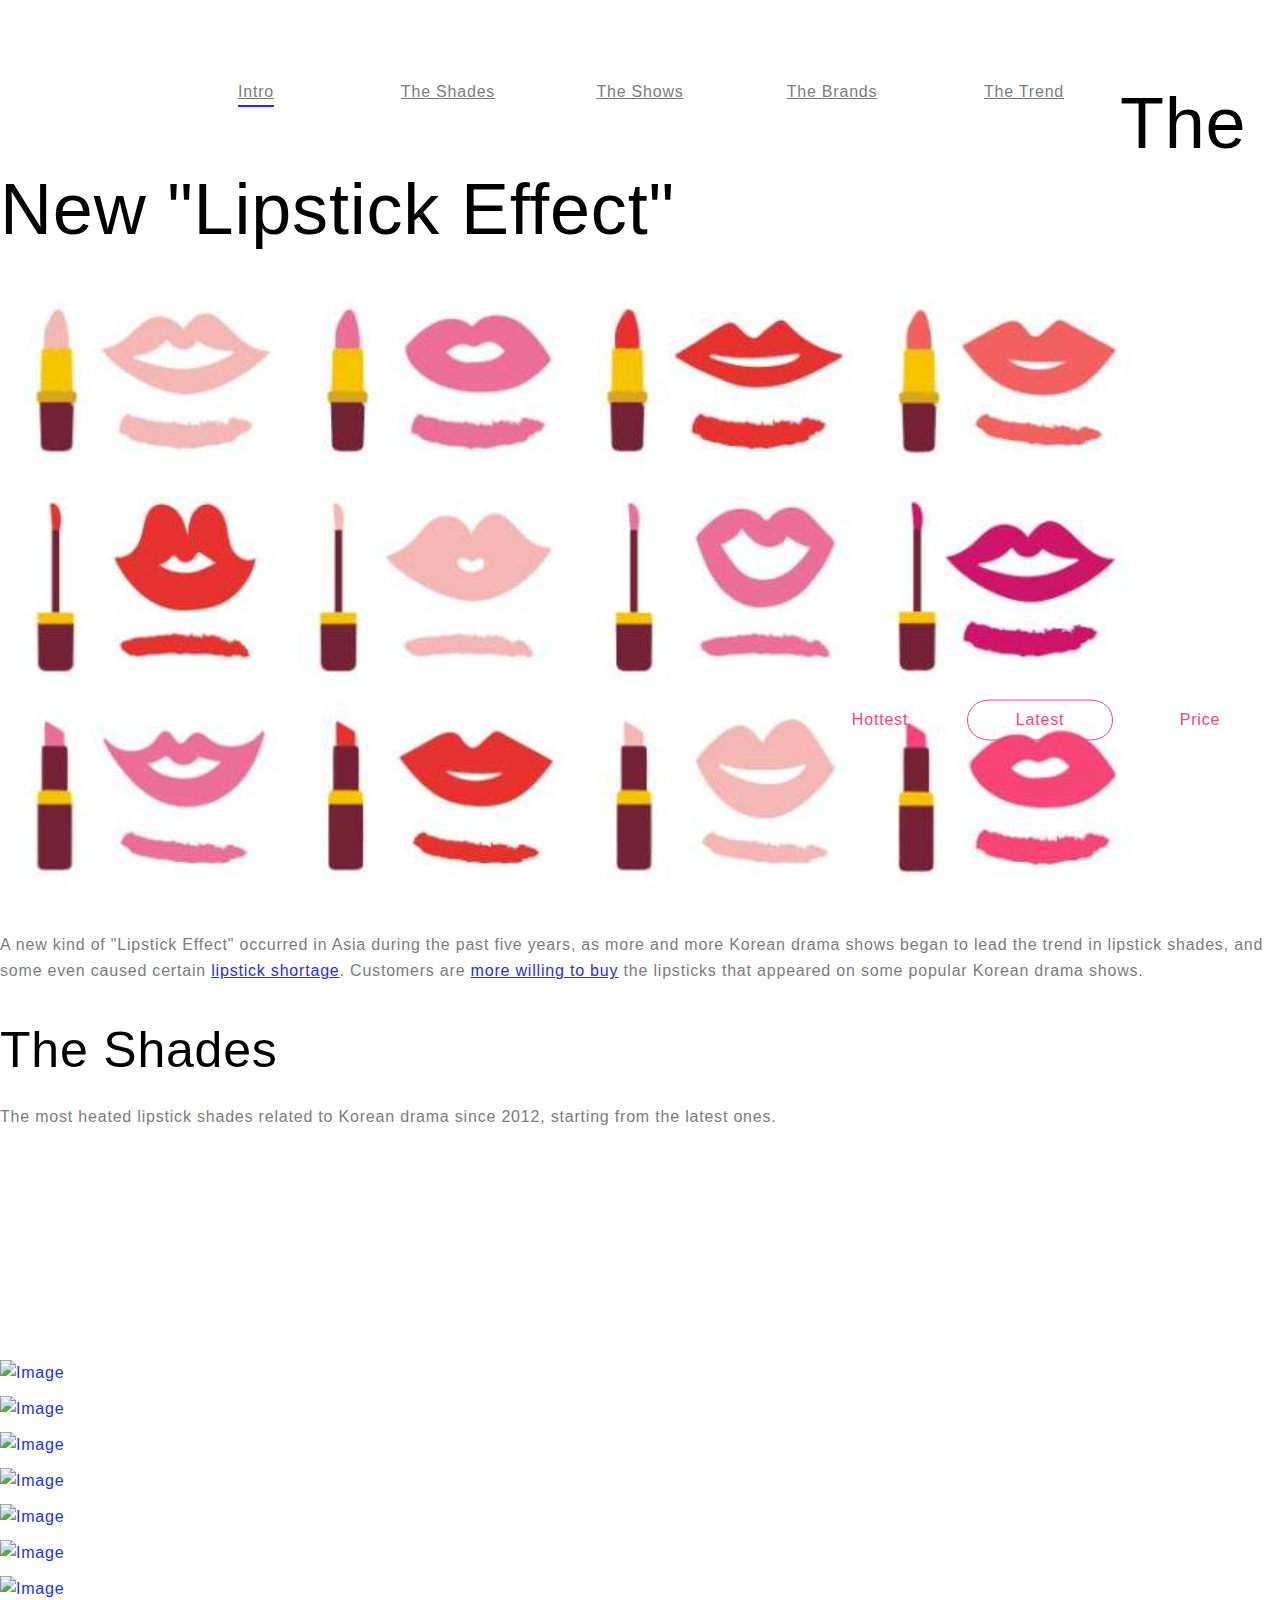
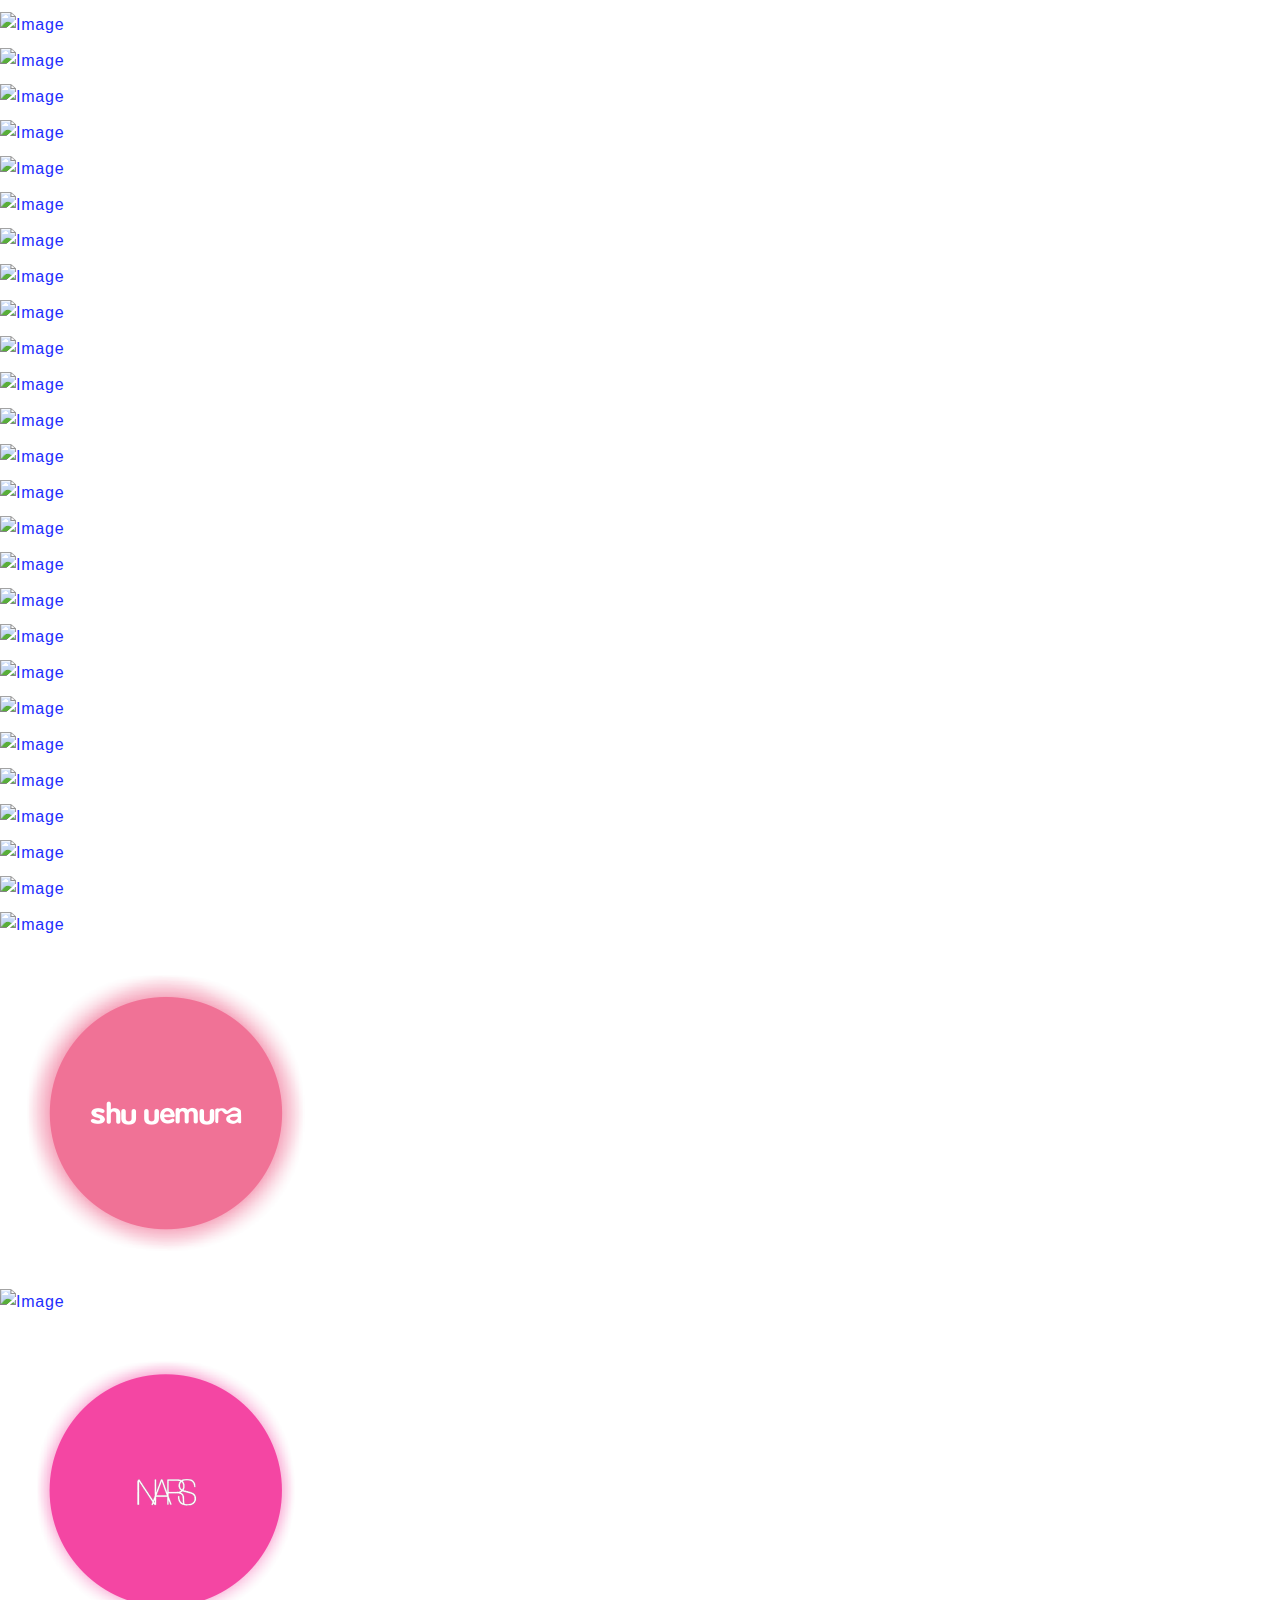
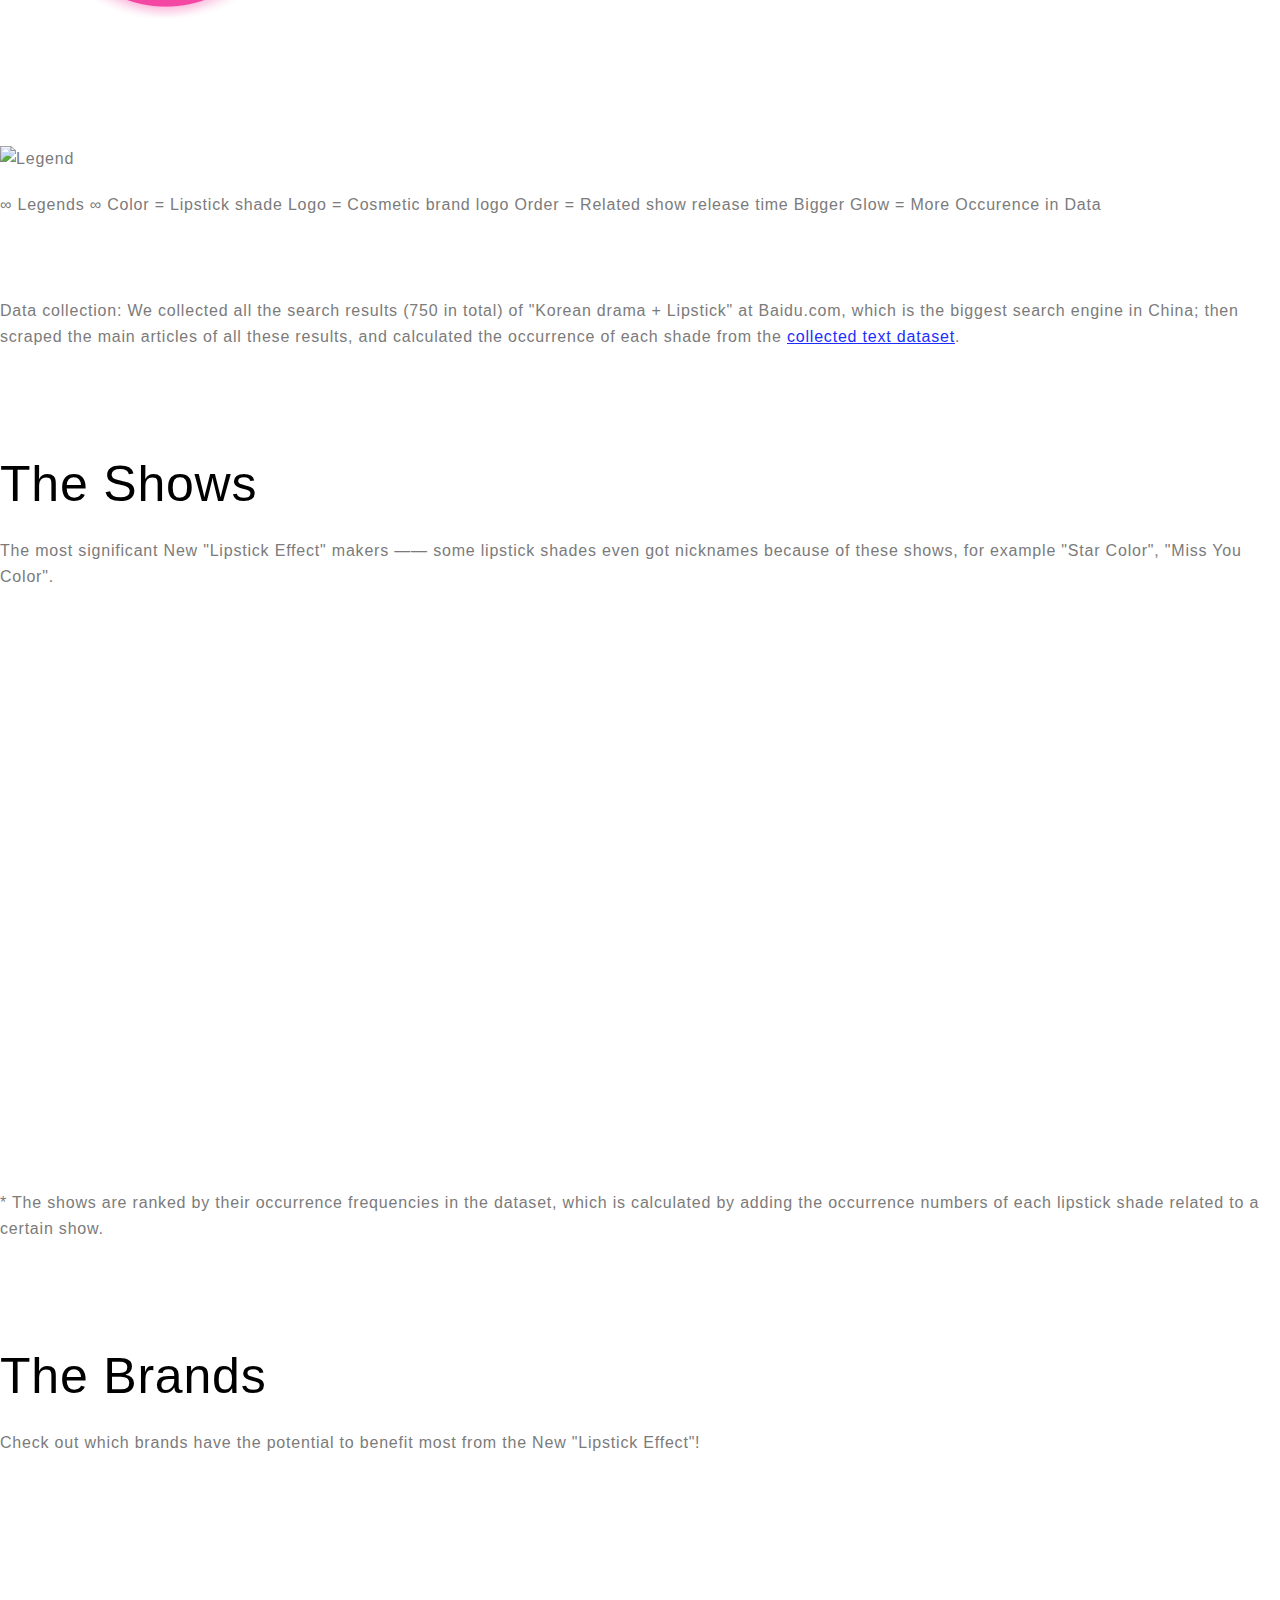
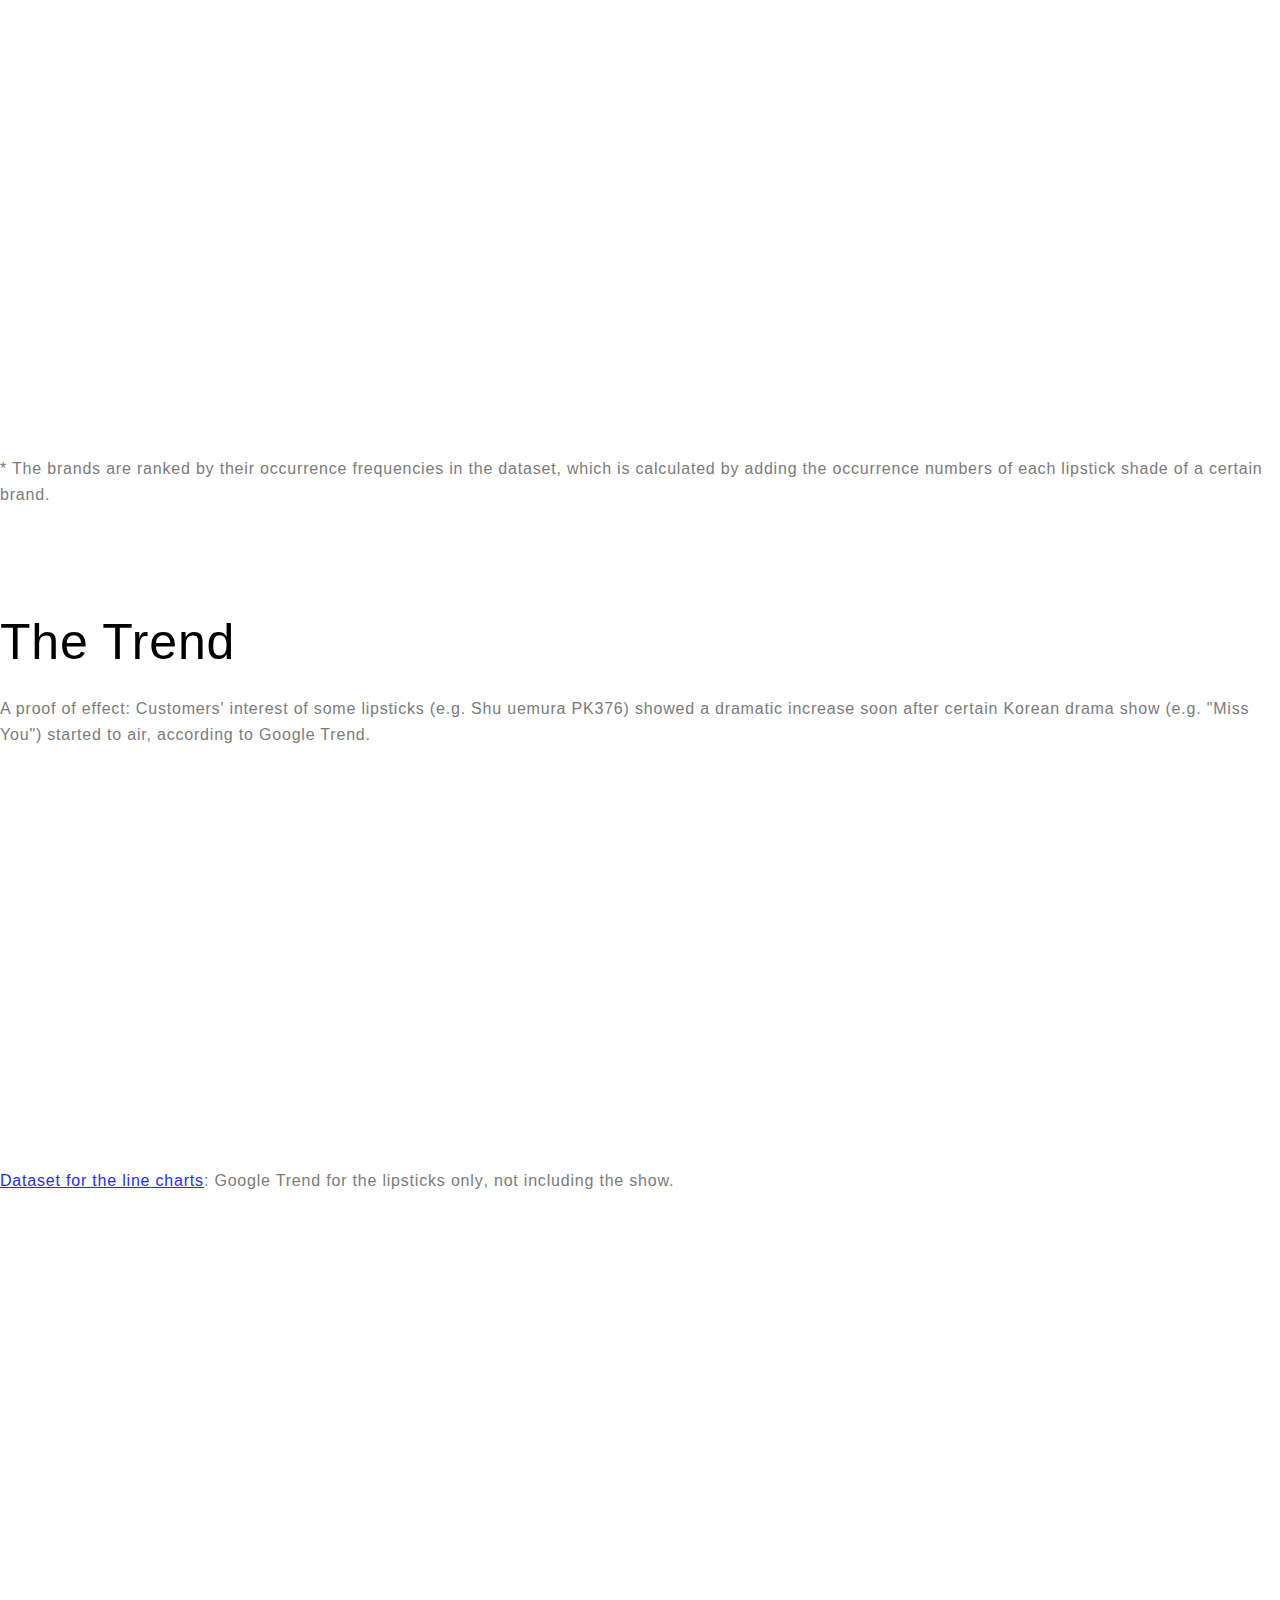
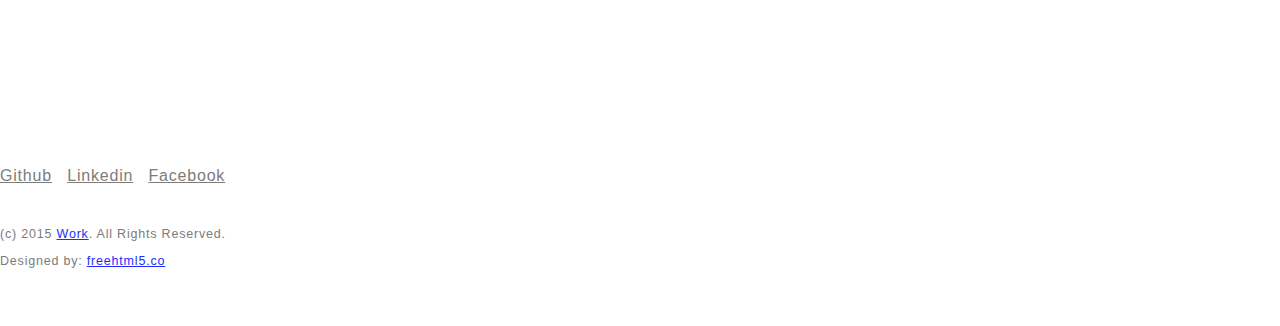
==== commit 65d3a26a: "changed some wrong pictures" ====
--- a/index.html
+++ b/index.html
@@ -127,7 +127,7 @@
   							<div class="btn-group">
     						<div id="hottest" class="sort-btn">Hottest</div>
     						<div id="latest" class="sort-btn active">Latest</div>
-    						<div id="brands" class="sort-btn">Brands</div>
+    						<div id="price" class="sort-btn">Price</div>
   						</div>
 					</div>
 					</div>
@@ -141,7 +141,7 @@
 					<div id="shades-container" class="row">
 						<!-- Row One -->
 						<!-- 1 -->
-						<div data-time="1" data-occurrence="39" class="col-md-2 col-sm-4 col-xs-6 fh5co-work-wrap">
+						<div data-time="1" data-occurrence="39" data-priceRMB="185" class="col-md-2 col-sm-4 col-xs-6 fh5co-work-wrap">
 							<a href="#" class="fh5co-work-item js-fh5co-work-item">
 								<img src="web/images/k4.png" alt="Image" class="img-responsive">
 								<div class="fh5co-overlay-bg js-fh5co-overlay-bg"></div>
@@ -156,7 +156,7 @@
 							</a>
 						</div>						
 						<!-- 2 -->
-						<div data-time="2" data-occurrence="25" class="col-md-2 col-sm-4 col-xs-6 fh5co-work-wrap">
+						<div data-time="2" data-occurrence="25" data-priceRMB="185" class="col-md-2 col-sm-4 col-xs-6 fh5co-work-wrap">
 							<a href="#" class="fh5co-work-item js-fh5co-work-item">
 								<img src="web/images/k13.png" alt="Image" class="img-responsive">
 								<div class="fh5co-overlay-bg js-fh5co-overlay-bg"></div>
@@ -171,7 +171,7 @@
 							</a>
 						</div>
 						<!-- 3 -->
-						<div data-time="3" data-occurrence="35" class="col-md-2 col-sm-4 col-xs-6 fh5co-work-wrap">
+						<div data-time="3" data-occurrence="35" data-priceRMB="96" class="col-md-2 col-sm-4 col-xs-6 fh5co-work-wrap">
 							<a href="#" class="fh5co-work-item js-fh5co-work-item">
 								<img src="web/images/k6.png" alt="Image" class="img-responsive">
 								<div class="fh5co-overlay-bg js-fh5co-overlay-bg"></div>
@@ -186,11 +186,12 @@
 							</a>
 						</div>		
 						<!-- 4 -->
-						<div data-time="4" data-occurrence="10" class="col-md-2 col-sm-4 col-xs-6 fh5co-work-wrap">
+						<div data-time="4" data-occurrence="10" data-priceRMB="185" class="col-md-2 col-sm-4 col-xs-6 fh5co-work-wrap">
 							<a href="#" class="fh5co-work-item js-fh5co-work-item">
 								<img src="web/images/k30.png" alt="Image" class="img-responsive">
 								<div class="fh5co-overlay-bg js-fh5co-overlay-bg"></div>
 								<div class="fh5co-overlay-text js-fh5co-overlay-text">
+									<img src="web/images/30.png" alt="Image" class="img-responsive">
 									<h2>LANEIGE LR09</h2>
 									<ul class="fh5co-categories">
 										<li>From: Cheese in the trap</li>
@@ -200,11 +201,12 @@
 							</a>
 						</div>
 						<!-- 5 -->
-						<div data-time="5" data-occurrence="11" class="col-md-2 col-sm-4 col-xs-6 fh5co-work-wrap">
+						<div data-time="5" data-occurrence="11" data-priceRMB="198" class="col-md-2 col-sm-4 col-xs-6 fh5co-work-wrap">
 							<a href="#" class="fh5co-work-item js-fh5co-work-item">
 								<img src="web/images/k26.png" alt="Image" class="img-responsive">
 								<div class="fh5co-overlay-bg js-fh5co-overlay-bg"></div>
 								<div class="fh5co-overlay-text js-fh5co-overlay-text">
+									<img src="web/images/26.png" alt="Image" class="img-responsive">
 									<h2>OHUI #82</h2>
 									<ul class="fh5co-categories">
 										<li>From: Oh my venus</li>
@@ -214,11 +216,12 @@
 							</a>
 						</div>						
 						<!-- 6 -->
-						<div data-time="6" data-occurrence="9" class="col-md-2 col-sm-4 col-xs-6 fh5co-work-wrap">
+						<div data-time="6" data-occurrence="9" data-priceRMB="320" class="col-md-2 col-sm-4 col-xs-6 fh5co-work-wrap">
 							<a href="#" class="fh5co-work-item js-fh5co-work-item">
 								<img src="web/images/k31.png" alt="Image" class="img-responsive">
 								<div class="fh5co-overlay-bg js-fh5co-overlay-bg"></div>
 								<div class="fh5co-overlay-text js-fh5co-overlay-text">
+									<img src="web/images/31.png" alt="Image" class="img-responsive">
 									<h2>YSL #34</h2>
 									<ul class="fh5co-categories">
 										<li>From: Bubblegum</li>
@@ -230,12 +233,12 @@
 						
 						<!-- Row Two -->
 						<!-- 7 -->
-						<div data-time="7" data-occurrence="8" class="col-md-2 col-sm-4 col-xs-6 fh5co-work-wrap">
+						<div data-time="7" data-occurrence="8" data-priceRMB="320" class="col-md-2 col-sm-4 col-xs-6 fh5co-work-wrap">
 							<a href="#" class="fh5co-work-item js-fh5co-work-item">
 								<img src="web/images/k34.png" alt="Image" class="img-responsive">
 								<div class="fh5co-overlay-bg js-fh5co-overlay-bg"></div>
 								<div class="fh5co-overlay-text js-fh5co-overlay-text">
-									<img src="web/images/drama_5.png" alt="Image" class="img-responsive">
+									<img src="web/images/34.png" alt="Image" class="img-responsive">
 									<h2>YSL #10</h2>
 									<ul class="fh5co-categories">
 										<li>From: Bubblegum</li>
@@ -245,11 +248,12 @@
 							</a>
 						</div>						
 						<!-- 8 -->
-						<div data-time="8" data-occurrence="42" class="col-md-2 col-sm-4 col-xs-6 fh5co-work-wrap">
+						<div data-time="8" data-occurrence="42" data-priceRMB="215" class="col-md-2 col-sm-4 col-xs-6 fh5co-work-wrap">
 							<a href="#" class="fh5co-work-item js-fh5co-work-item">
 								<img src="web/images/k3.png" alt="Image" class="img-responsive">
 								<div class="fh5co-overlay-bg js-fh5co-overlay-bg"></div>
 								<div class="fh5co-overlay-text js-fh5co-overlay-text">
+									<img src="web/images/3.png" alt="Image" class="img-responsive">
 									<h2>Shu uemura CR350</h2>
 									<ul class="fh5co-categories">
 										<li>From: She Was Pretty</li>
@@ -259,11 +263,12 @@
 							</a>
 						</div>
 						<!-- 9 -->
-						<div data-time="9" data-occurrence="16" class="col-md-2 col-sm-4 col-xs-6 fh5co-work-wrap">
+						<div data-time="9" data-occurrence="16" data-priceRMB="215" class="col-md-2 col-sm-4 col-xs-6 fh5co-work-wrap">
 							<a href="#" class="fh5co-work-item js-fh5co-work-item">
 								<img src="web/images/k19.png" alt="Image" class="img-responsive">
 								<div class="fh5co-overlay-bg js-fh5co-overlay-bg"></div>
 								<div class="fh5co-overlay-text js-fh5co-overlay-text">
+									<img src="web/images/19.png" alt="Image" class="img-responsive">
 									<h2>Shu uemura RD150</h2>
 									<ul class="fh5co-categories">
 										<li>From: She Was Pretty</li>
@@ -273,11 +278,12 @@
 							</a>
 						</div>						
 						<!-- 10 -->
-						<div data-time="10" data-occurrence="11" class="col-md-2 col-sm-4 col-xs-6 fh5co-work-wrap">
+						<div data-time="10" data-occurrence="11" data-priceRMB="215" class="col-md-2 col-sm-4 col-xs-6 fh5co-work-wrap">
 							<a href="#" class="fh5co-work-item js-fh5co-work-item">
 								<img src="web/images/k24.png" alt="Image" class="img-responsive">
 								<div class="fh5co-overlay-bg js-fh5co-overlay-bg"></div>
 								<div class="fh5co-overlay-text js-fh5co-overlay-text">
+									<img src="web/images/24.png" alt="Image" class="img-responsive">
 									<h2>Shu uemura PK366</h2>
 									<ul class="fh5co-categories">
 										<li>From: She Was Pretty</li>
@@ -287,11 +293,12 @@
 							</a>
 						</div>
 						<!-- 11 -->
-						<div data-time="11" data-occurrence="12" class="col-md-2 col-sm-4 col-xs-6 fh5co-work-wrap">
+						<div data-time="11" data-occurrence="12" data-priceRMB="198" class="col-md-2 col-sm-4 col-xs-6 fh5co-work-wrap">
 							<a href="#" class="fh5co-work-item js-fh5co-work-item">
 								<img src="web/images/k23.png" alt="Image" class="img-responsive">
 								<div class="fh5co-overlay-bg js-fh5co-overlay-bg"></div>
 								<div class="fh5co-overlay-text js-fh5co-overlay-text">
+									<img src="web/images/23.png" alt="Image" class="img-responsive">
 									<h2>OHUI W12</h2>
 									<ul class="fh5co-categories">
 										<li>From: 용팔이</li>
@@ -301,11 +308,12 @@
 							</a>
 						</div>						
 						<!-- 12 -->
-						<div data-time="12" data-occurrence="26" class="col-md-2 col-sm-4 col-xs-6 fh5co-work-wrap">
+						<div data-time="12" data-occurrence="26" data-priceRMB="270" class="col-md-2 col-sm-4 col-xs-6 fh5co-work-wrap">
 							<a href="#" class="fh5co-work-item js-fh5co-work-item">
 								<img src="web/images/k12.png" alt="Image" class="img-responsive">
 								<div class="fh5co-overlay-bg js-fh5co-overlay-bg"></div>
 								<div class="fh5co-overlay-text js-fh5co-overlay-text">
+									<img src="web/images/12.png" alt="Image" class="img-responsive">
 									<h2>Lancôme #120</h2>
 									<ul class="fh5co-categories">
 										<li>From: Oh My Ghost</li>
@@ -317,11 +325,12 @@
 						
 						<!-- Row Three -->
 						<!-- 13 -->
-						<div data-time="13" data-occurrence="13" class="col-md-2 col-sm-4 col-xs-6 fh5co-work-wrap">
+						<div data-time="13" data-occurrence="13" data-priceRMB="295" class="col-md-2 col-sm-4 col-xs-6 fh5co-work-wrap">
 							<a href="#" class="fh5co-work-item js-fh5co-work-item">
 								<img src="web/images/k22.png" alt="Image" class="img-responsive">
 								<div class="fh5co-overlay-bg js-fh5co-overlay-bg"></div>
 								<div class="fh5co-overlay-text js-fh5co-overlay-text">
+									<img src="web/images/22.png" alt="Image" class="img-responsive">
 									<h2>Giorgio Armani #405</h2>
 									<ul class="fh5co-categories">
 										<li>From: 너를 사랑한 시간</li>
@@ -331,11 +340,12 @@
 							</a>
 						</div>
 						<!-- 14 -->
-						<div data-time="14" data-occurrence="9" class="col-md-2 col-sm-4 col-xs-6 fh5co-work-wrap">
+						<div data-time="14" data-occurrence="9" data-priceRMB="295" class="col-md-2 col-sm-4 col-xs-6 fh5co-work-wrap">
 							<a href="#" class="fh5co-work-item js-fh5co-work-item">
 								<img src="web/images/k32.png" alt="Image" class="img-responsive">
 								<div class="fh5co-overlay-bg js-fh5co-overlay-bg"></div>
 								<div class="fh5co-overlay-text js-fh5co-overlay-text">
+									<img src="web/images/32.png" alt="Image" class="img-responsive">
 									<h2>Giorgio Armani #402</h2>
 									<ul class="fh5co-categories">
 										<li>From: 너를 사랑한 시간</li>
@@ -345,11 +355,12 @@
 							</a>
 						</div>						
 						<!-- 15 -->
-						<div data-time="15" data-occurrence="52" class="col-md-2 col-sm-4 col-xs-6 fh5co-work-wrap">
+						<div data-time="15" data-occurrence="52" data-priceRMB="229" class="col-md-2 col-sm-4 col-xs-6 fh5co-work-wrap">
 							<a href="#" class="fh5co-work-item js-fh5co-work-item">
 								<img src="web/images/k1.png" alt="Image" class="img-responsive">
 								<div class="fh5co-overlay-bg js-fh5co-overlay-bg"></div>
 								<div class="fh5co-overlay-text js-fh5co-overlay-text">
+									<img src="web/images/1.png" alt="Image" class="img-responsive">
 									<h2>CLIO #9</h2>
 									<ul class="fh5co-categories">
 										<li>From: Producer</li>
@@ -359,11 +370,12 @@
 							</a>
 						</div>
 						<!-- 16 -->
-						<div data-time="16" data-occurrence="28" class="col-md-2 col-sm-4 col-xs-6 fh5co-work-wrap">
+						<div data-time="16" data-occurrence="28" data-priceRMB="125" class="col-md-2 col-sm-4 col-xs-6 fh5co-work-wrap">
 							<a href="#" class="fh5co-work-item js-fh5co-work-item">
 								<img src="web/images/k9.png" alt="Image" class="img-responsive">
 								<div class="fh5co-overlay-bg js-fh5co-overlay-bg"></div>
 								<div class="fh5co-overlay-text js-fh5co-overlay-text">
+									<img src="web/images/9.png" alt="Image" class="img-responsive">
 									<h2>isoi BR079</h2>
 									<ul class="fh5co-categories">
 										<li>From: Producer</li>
@@ -373,11 +385,12 @@
 							</a>
 						</div>						
 						<!-- 17 -->
-						<div data-time="17" data-occurrence="16" class="col-md-2 col-sm-4 col-xs-6 fh5co-work-wrap">
+						<div data-time="17" data-occurrence="16" data-priceRMB="239" class="col-md-2 col-sm-4 col-xs-6 fh5co-work-wrap">
 							<a href="#" class="fh5co-work-item js-fh5co-work-item">
 								<img src="web/images/k20.png" alt="Image" class="img-responsive">
 								<div class="fh5co-overlay-bg js-fh5co-overlay-bg"></div>
 								<div class="fh5co-overlay-text js-fh5co-overlay-text">
+									<img src="web/images/20.png" alt="Image" class="img-responsive">
 									<h2>CLIO #11</h2>
 									<ul class="fh5co-categories">
 										<li>From: Producer</li>
@@ -387,11 +400,12 @@
 							</a>
 						</div>
 						<!-- 18 -->
-						<div data-time="18" data-occurrence="11" class="col-md-2 col-sm-4 col-xs-6 fh5co-work-wrap">
+						<div data-time="18" data-occurrence="11" data-priceRMB="125" class="col-md-2 col-sm-4 col-xs-6 fh5co-work-wrap">
 							<a href="#" class="fh5co-work-item js-fh5co-work-item">
 								<img src="web/images/k25.png" alt="Image" class="img-responsive">
 								<div class="fh5co-overlay-bg js-fh5co-overlay-bg"></div>
 								<div class="fh5co-overlay-text js-fh5co-overlay-text">
+									<img src="web/images/25.png" alt="Image" class="img-responsive">
 									<h2>isoi BR080</h2>
 									<ul class="fh5co-categories">
 										<li>From: Producer</li>
@@ -403,11 +417,12 @@
 						
 						<!-- Row Four -->
 						<!-- 19 -->
-						<div data-time="19" data-occurrence="32" class="col-md-2 col-sm-4 col-xs-6 fh5co-work-wrap">
+						<div data-time="19" data-occurrence="32" data-priceRMB="320" class="col-md-2 col-sm-4 col-xs-6 fh5co-work-wrap">
 							<a href="#" class="fh5co-work-item js-fh5co-work-item">
 								<img src="web/images/k7.png" alt="Image" class="img-responsive">
 								<div class="fh5co-overlay-bg js-fh5co-overlay-bg"></div>
 								<div class="fh5co-overlay-text js-fh5co-overlay-text">
+									<img src="web/images/7.png" alt="Image" class="img-responsive">
 									<h2>Dior #575</h2>
 									<ul class="fh5co-categories">
 										<li>From: 냄새를 보는 소녀</li>
@@ -417,11 +432,12 @@
 							</a>
 						</div>
 						<!-- 20 -->
-						<div data-time="20" data-occurrence="10" class="col-md-2 col-sm-4 col-xs-6 fh5co-work-wrap">
+						<div data-time="20" data-occurrence="10" data-priceRMB="260" class="col-md-2 col-sm-4 col-xs-6 fh5co-work-wrap">
 							<a href="#" class="fh5co-work-item js-fh5co-work-item">
 								<img src="web/images/k28.png" alt="Image" class="img-responsive">
 								<div class="fh5co-overlay-bg js-fh5co-overlay-bg"></div>
 								<div class="fh5co-overlay-text js-fh5co-overlay-text">
+									<img src="web/images/28.png" alt="Image" class="img-responsive">
 									<h2>Lancôme #362</h2>
 									<ul class="fh5co-categories">
 										<li>From: Hyde Jekyll Me</li>
@@ -431,11 +447,12 @@
 							</a>
 						</div>						
 						<!-- 21 -->
-						<div data-time="21" data-occurrence="10" class="col-md-2 col-sm-4 col-xs-6 fh5co-work-wrap">
+						<div data-time="21" data-occurrence="10" data-priceRMB="296" class="col-md-2 col-sm-4 col-xs-6 fh5co-work-wrap">
 							<a href="#" class="fh5co-work-item js-fh5co-work-item">
 								<img src="web/images/k29.png" alt="Image" class="img-responsive">
 								<div class="fh5co-overlay-bg js-fh5co-overlay-bg"></div>
 								<div class="fh5co-overlay-text js-fh5co-overlay-text">
+									<img src="web/images/29.png" alt="Image" class="img-responsive">
 									<h2>Lancôme #320</h2>
 									<ul class="fh5co-categories">
 										<li>From: Hyde Jekyll Me</li>
@@ -445,11 +462,12 @@
 							</a>
 						</div>
 						<!-- 22 -->
-						<div data-time="22" data-occurrence="10" class="col-md-2 col-sm-4 col-xs-6 fh5co-work-wrap">
+						<div data-time="22" data-occurrence="10" data-priceRMB="300" class="col-md-2 col-sm-4 col-xs-6 fh5co-work-wrap">
 							<a href="#" class="fh5co-work-item js-fh5co-work-item">
 								<img src="web/images/k27.png" alt="Image" class="img-responsive">
 								<div class="fh5co-overlay-bg js-fh5co-overlay-bg"></div>
 								<div class="fh5co-overlay-text js-fh5co-overlay-text">
+									<img src="web/images/27.png" alt="Image" class="img-responsive">
 									<h2>Estée Lauder #310</h2>
 									<ul class="fh5co-categories">
 										<li>From: Healer</li>
@@ -459,11 +477,12 @@
 							</a>
 						</div>						
 						<!-- 23 -->
-						<div data-time="23" data-occurrence="6" class="col-md-2 col-sm-4 col-xs-6 fh5co-work-wrap">
+						<div data-time="23" data-occurrence="6" data-priceRMB="179" class="col-md-2 col-sm-4 col-xs-6 fh5co-work-wrap">
 							<a href="#" class="fh5co-work-item js-fh5co-work-item">
 								<img src="web/images/k36.png" alt="Image" class="img-responsive">
 								<div class="fh5co-overlay-bg js-fh5co-overlay-bg"></div>
 								<div class="fh5co-overlay-text js-fh5co-overlay-text">
+									<img src="web/images/36.png" alt="Image" class="img-responsive">
 									<h2>HERA #147</h2>
 									<ul class="fh5co-categories">
 										<li>From: Healer</li>
@@ -473,11 +492,12 @@
 							</a>
 						</div>
 						<!-- 24 -->
-						<div data-time="24" data-occurrence="22" class="col-md-2 col-sm-4 col-xs-6 fh5co-work-wrap">
+						<div data-time="24" data-occurrence="22" data-priceRMB="105" class="col-md-2 col-sm-4 col-xs-6 fh5co-work-wrap">
 							<a href="#" class="fh5co-work-item js-fh5co-work-item">
 								<img src="web/images/k14.png" alt="Image" class="img-responsive">
 								<div class="fh5co-overlay-bg js-fh5co-overlay-bg"></div>
 								<div class="fh5co-overlay-text js-fh5co-overlay-text">
+									<img src="web/images/14.png" alt="Image" class="img-responsive">
 									<h2>Mamonde #12</h2>
 									<ul class="fh5co-categories">
 										<li>From: PINOCCHIO</li>
@@ -489,11 +509,12 @@
 						
 						<!-- Row Five -->
 						<!-- 25 -->
-						<div data-time="25" data-occurrence="19" class="col-md-2 col-sm-4 col-xs-6 fh5co-work-wrap">
+						<div data-time="25" data-occurrence="19" data-priceRMB="70" class="col-md-2 col-sm-4 col-xs-6 fh5co-work-wrap">
 							<a href="#" class="fh5co-work-item js-fh5co-work-item">
 								<img src="web/images/k17.png" alt="Image" class="img-responsive">
 								<div class="fh5co-overlay-bg js-fh5co-overlay-bg"></div>
 								<div class="fh5co-overlay-text js-fh5co-overlay-text">
+									<img src="web/images/17.png" alt="Image" class="img-responsive">
 									<h2>Mamonde #04</h2>
 									<ul class="fh5co-categories">
 										<li>From: PINOCCHIO</li>
@@ -503,11 +524,12 @@
 							</a>
 						</div>
 						<!-- 26 -->
-						<div data-time="26" data-occurrence="6" class="col-md-2 col-sm-4 col-xs-6 fh5co-work-wrap">
+						<div data-time="26" data-occurrence="6" data-priceRMB="70" class="col-md-2 col-sm-4 col-xs-6 fh5co-work-wrap">
 							<a href="#" class="fh5co-work-item js-fh5co-work-item">
 								<img src="web/images/k35.png" alt="Image" class="img-responsive">
 								<div class="fh5co-overlay-bg js-fh5co-overlay-bg"></div>
 								<div class="fh5co-overlay-text js-fh5co-overlay-text">
+									<img src="web/images/35.png" alt="Image" class="img-responsive">
 									<h2>Mamonde #16</h2>
 									<ul class="fh5co-categories">
 										<li>From: PINOCCHIO</li>
@@ -517,11 +539,12 @@
 							</a>
 						</div>	
 						<!-- 27 -->
-						<div data-time="27" data-occurrence="31" class="col-md-2 col-sm-4 col-xs-6 fh5co-work-wrap">
+						<div data-time="27" data-occurrence="31" data-priceRMB="310" class="col-md-2 col-sm-4 col-xs-6 fh5co-work-wrap">
 							<a href="#" class="fh5co-work-item js-fh5co-work-item">
 								<img src="web/images/k8.png" alt="Image" class="img-responsive">
 								<div class="fh5co-overlay-bg js-fh5co-overlay-bg"></div>
 								<div class="fh5co-overlay-text js-fh5co-overlay-text">
+									<img src="web/images/8.png" alt="Image" class="img-responsive">
 									<h2>Giorgio Armani #300</h2>
 									<ul class="fh5co-categories">
 										<li>From: It's ok, This is love</li>
@@ -531,11 +554,12 @@
 							</a>
 						</div>						
 						<!-- 28 -->
-						<div data-time="28" data-occurrence="42" class="col-md-2 col-sm-4 col-xs-6 fh5co-work-wrap">
+						<div data-time="28" data-occurrence="42" data-priceRMB="320" class="col-md-2 col-sm-4 col-xs-6 fh5co-work-wrap">
 							<a href="#" class="fh5co-work-item js-fh5co-work-item">
 								<img src="web/images/k2.png" alt="Image" class="img-responsive">
 								<div class="fh5co-overlay-bg js-fh5co-overlay-bg"></div>
 								<div class="fh5co-overlay-text js-fh5co-overlay-text">
+									<img src="web/images/2.png" alt="Image" class="img-responsive">
 									<h2>YSL #52</h2>
 									<ul class="fh5co-categories">
 										<li>From: My Love From The Star</li>
@@ -545,11 +569,12 @@
 							</a>
 						</div>
 						<!-- 29 -->
-						<div data-time="29" data-occurrence="36" class="col-md-2 col-sm-4 col-xs-6 fh5co-work-wrap">
+						<div data-time="29" data-occurrence="36" data-priceRMB="200" class="col-md-2 col-sm-4 col-xs-6 fh5co-work-wrap">
 							<a href="#" class="fh5co-work-item js-fh5co-work-item">
 								<img src="web/images/k5.png" alt="Image" class="img-responsive">
 								<div class="fh5co-overlay-bg js-fh5co-overlay-bg"></div>
 								<div class="fh5co-overlay-text js-fh5co-overlay-text">
+									<img src="web/images/5.png" alt="Image" class="img-responsive">
 									<h2>IOPE #44</h2>
 									<ul class="fh5co-categories">
 										<li>From: My Love From The Star</li>
@@ -559,11 +584,12 @@
 							</a>
 						</div>						
 						<!-- 30 -->
-						<div data-time="30" data-occurrence="8" class="col-md-2 col-sm-4 col-xs-6 fh5co-work-wrap">
+						<div data-time="30" data-occurrence="8" data-priceRMB="185" class="col-md-2 col-sm-4 col-xs-6 fh5co-work-wrap">
 							<a href="#" class="fh5co-work-item js-fh5co-work-item">
 								<img src="web/images/k33.png" alt="Image" class="img-responsive">
 								<div class="fh5co-overlay-bg js-fh5co-overlay-bg"></div>
 								<div class="fh5co-overlay-text js-fh5co-overlay-text">
+									<img src="web/images/33.png" alt="Image" class="img-responsive">
 									<h2>LANEIGE YR25</h2>
 									<ul class="fh5co-categories">
 										<li>From: My Love From The Star</li>
@@ -575,11 +601,12 @@
 						
 						<!-- Row Six -->
 						<!-- 31 -->
-						<div data-time="31" data-occurrence="15" class="col-md-2 col-sm-4 col-xs-6 fh5co-work-wrap">
+						<div data-time="31" data-occurrence="15" data-priceRMB="201" class="col-md-2 col-sm-4 col-xs-6 fh5co-work-wrap">
 							<a href="#" class="fh5co-work-item js-fh5co-work-item">
 								<img src="web/images/k21.png" alt="Image" class="img-responsive">
 								<div class="fh5co-overlay-bg js-fh5co-overlay-bg"></div>
 								<div class="fh5co-overlay-text js-fh5co-overlay-text">
+									<img src="web/images/21.png" alt="Image" class="img-responsive">
 									<h2>NARS #damned</h2>
 									<ul class="fh5co-categories">
 										<li>From: The Master's Sun</li>
@@ -589,11 +616,12 @@
 							</a>
 						</div>						
 						<!-- 32 -->
-						<div data-time="32" data-occurrence="21" class="col-md-2 col-sm-4 col-xs-6 fh5co-work-wrap">
+						<div data-time="32" data-occurrence="21" data-priceRMB="185" class="col-md-2 col-sm-4 col-xs-6 fh5co-work-wrap">
 							<a href="#" class="fh5co-work-item js-fh5co-work-item">
 								<img src="web/images/k15.png" alt="Image" class="img-responsive">
 								<div class="fh5co-overlay-bg js-fh5co-overlay-bg"></div>
 								<div class="fh5co-overlay-text js-fh5co-overlay-text">
+									<img src="web/images/15.png" alt="Image" class="img-responsive">
 									<h2>LANEIGE SYR36</h2>
 									<ul class="fh5co-categories">
 										<li>From: That Winter, The Wind Blows</li>
@@ -603,11 +631,12 @@
 							</a>
 						</div>
 						<!-- 33 -->
-						<div data-time="33" data-occurrence="26" class="col-md-2 col-sm-4 col-xs-6 fh5co-work-wrap">
+						<div data-time="33" data-occurrence="26" data-priceRMB="99" class="col-md-2 col-sm-4 col-xs-6 fh5co-work-wrap">
 							<a href="#" class="fh5co-work-item js-fh5co-work-item">
 								<img src="web/images/k10.png" alt="Image" class="img-responsive">
 								<div class="fh5co-overlay-bg js-fh5co-overlay-bg"></div>
 								<div class="fh5co-overlay-text js-fh5co-overlay-text">
+									<img src="web/images/10.png" alt="Image" class="img-responsive">
 									<h2>3CE #402</h2>
 									<ul class="fh5co-categories">
 										<li>From: Miss You</li>
@@ -617,11 +646,12 @@
 							</a>
 						</div>						
 						<!-- 34 -->
-						<div data-time="34" data-occurrence="26" class="col-md-2 col-sm-4 col-xs-6 fh5co-work-wrap">
+						<div data-time="34" data-occurrence="26" data-priceRMB="215" class="col-md-2 col-sm-4 col-xs-6 fh5co-work-wrap">
 							<a href="#" class="fh5co-work-item js-fh5co-work-item">
 								<img src="web/images/k11.png" alt="Image" class="img-responsive">
 								<div class="fh5co-overlay-bg js-fh5co-overlay-bg"></div>
 								<div class="fh5co-overlay-text js-fh5co-overlay-text">
+									<img src="web/images/11.png" alt="Image" class="img-responsive">
 									<h2>Shu uemura PK376</h2>
 									<ul class="fh5co-categories">
 										<li>From: Miss You</li>
@@ -631,11 +661,12 @@
 							</a>
 						</div>
 						<!-- 35 -->
-						<div data-time="35" data-occurrence="19" class="col-md-2 col-sm-4 col-xs-6 fh5co-work-wrap">
+						<div data-time="35" data-occurrence="19" data-priceRMB="170" class="col-md-2 col-sm-4 col-xs-6 fh5co-work-wrap">
 							<a href="#" class="fh5co-work-item js-fh5co-work-item">
 								<img src="web/images/k16.png" alt="Image" class="img-responsive">
 								<div class="fh5co-overlay-bg js-fh5co-overlay-bg"></div>
 								<div class="fh5co-overlay-text js-fh5co-overlay-text">
+									<img src="web/images/16.png" alt="Image" class="img-responsive">
 									<h2>MAC #candy yum yum</h2>
 									<ul class="fh5co-categories">
 										<li>From: Miss You</li>
@@ -645,11 +676,12 @@
 							</a>
 						</div>						
 						<!-- 36 -->
-						<div data-time="36" data-occurrence="17" class="col-md-2 col-sm-4 col-xs-6 fh5co-work-wrap">
+						<div data-time="36" data-occurrence="17" data-priceRMB="212" class="col-md-2 col-sm-4 col-xs-6 fh5co-work-wrap">
 							<a href="#" class="fh5co-work-item js-fh5co-work-item">
 								<img src="web/images/k18.png" alt="Image" class="img-responsive">
 								<div class="fh5co-overlay-bg js-fh5co-overlay-bg"></div>
 								<div class="fh5co-overlay-text js-fh5co-overlay-text">
+									<img src="web/images/18.png" alt="Image" class="img-responsive">
 									<h2>NARS #schiap</h2>
 									<ul class="fh5co-categories">
 										<li>From: Miss You</li>
@@ -814,6 +846,11 @@
   divList.sort(function(a, b){ return $(a).data("time")-$(b).data("time")});
   $("#shades-container").html(divList);
 });
+$("#price").click(function(){
+  var divList = $(".fh5co-work-wrap");
+  divList.sort(function(a, b){ return $(a).data("priceRMB")-$(b).data("priceRMB")});
+  $("#shades-container").html(divList);
+});
 
 
 </script>
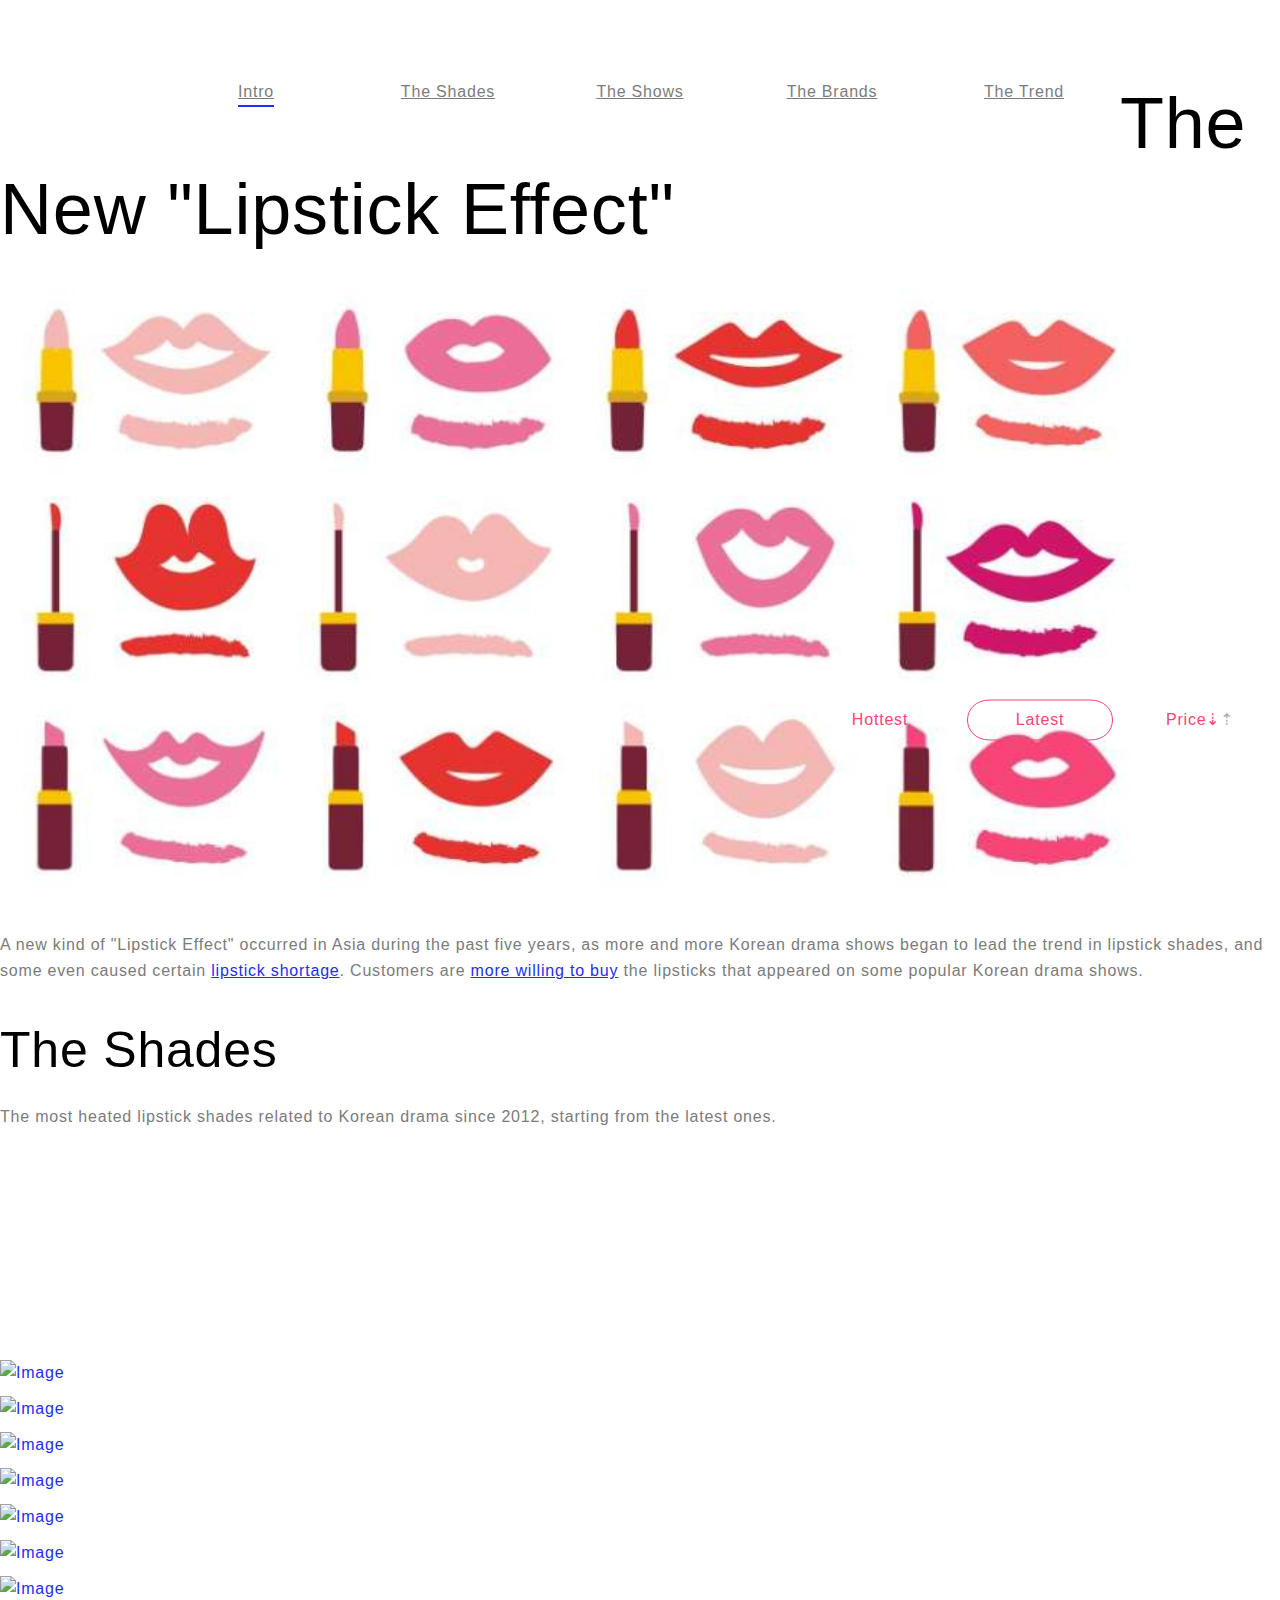
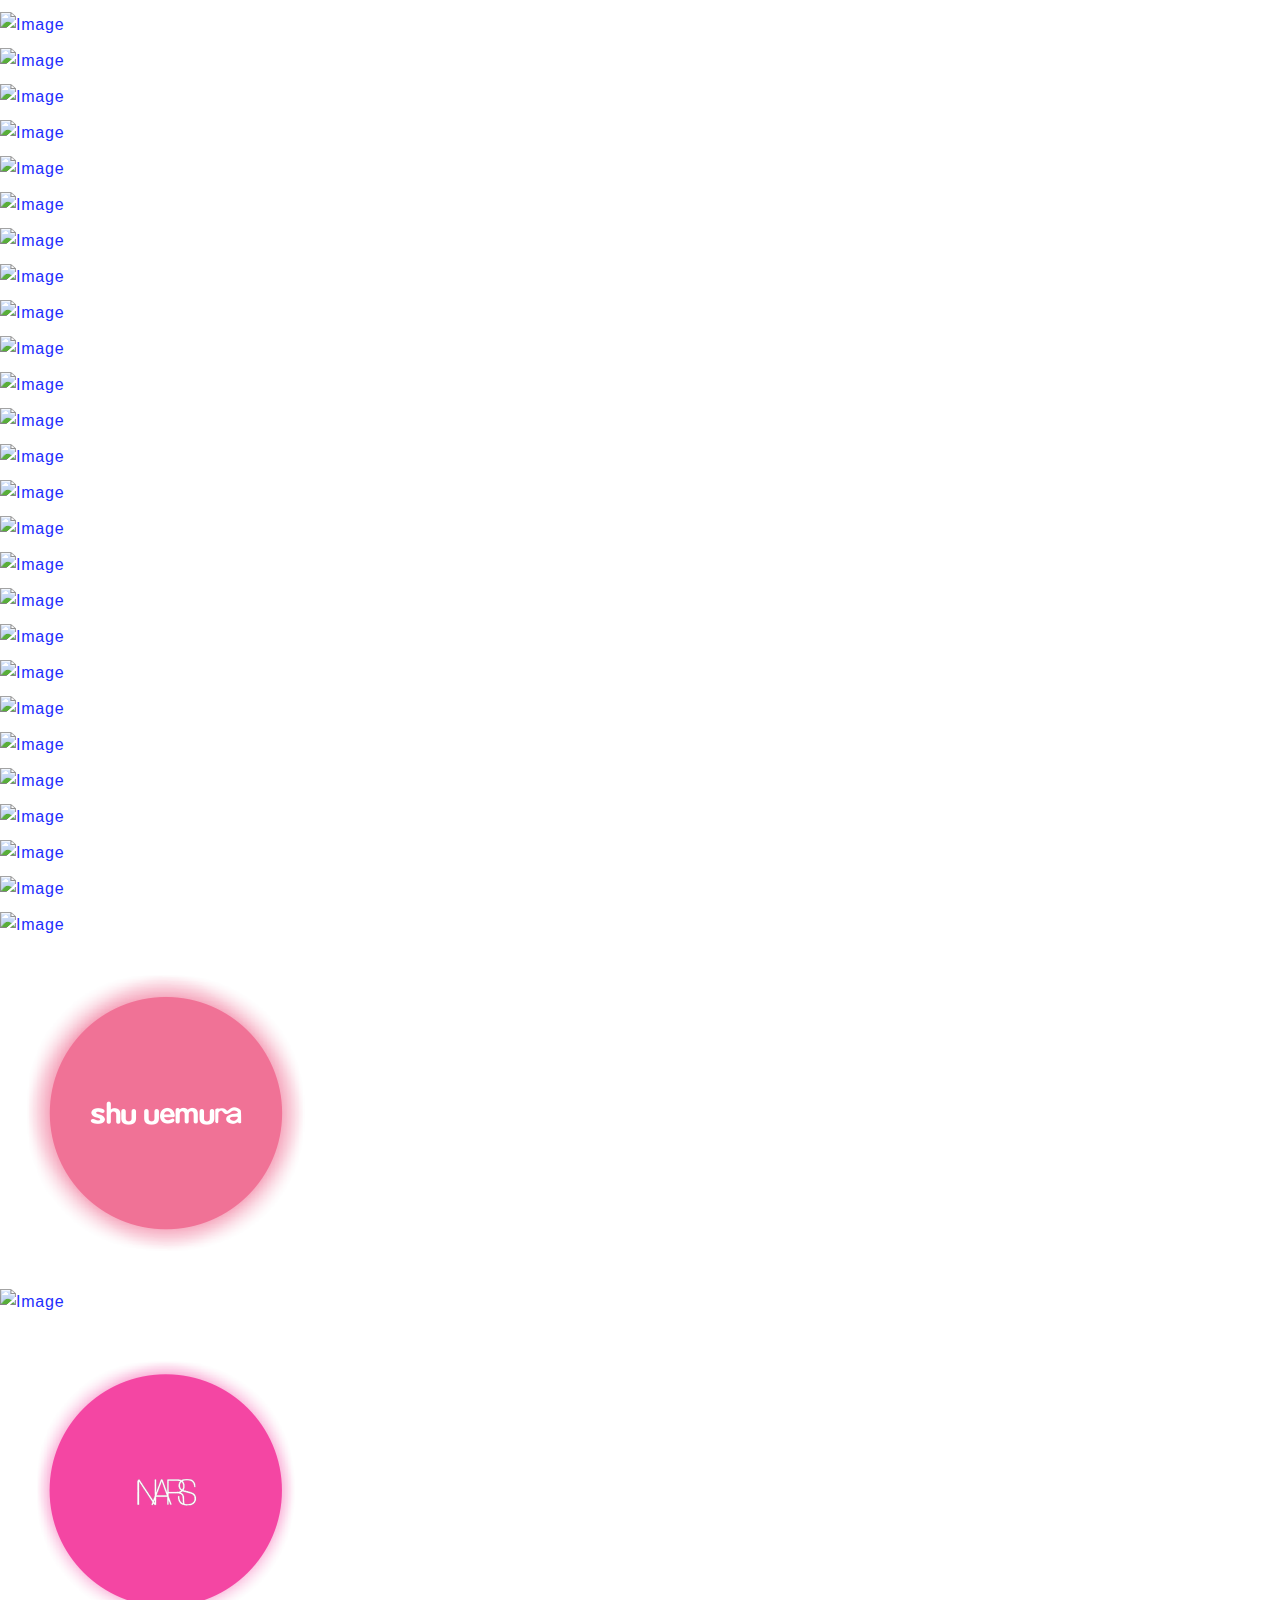
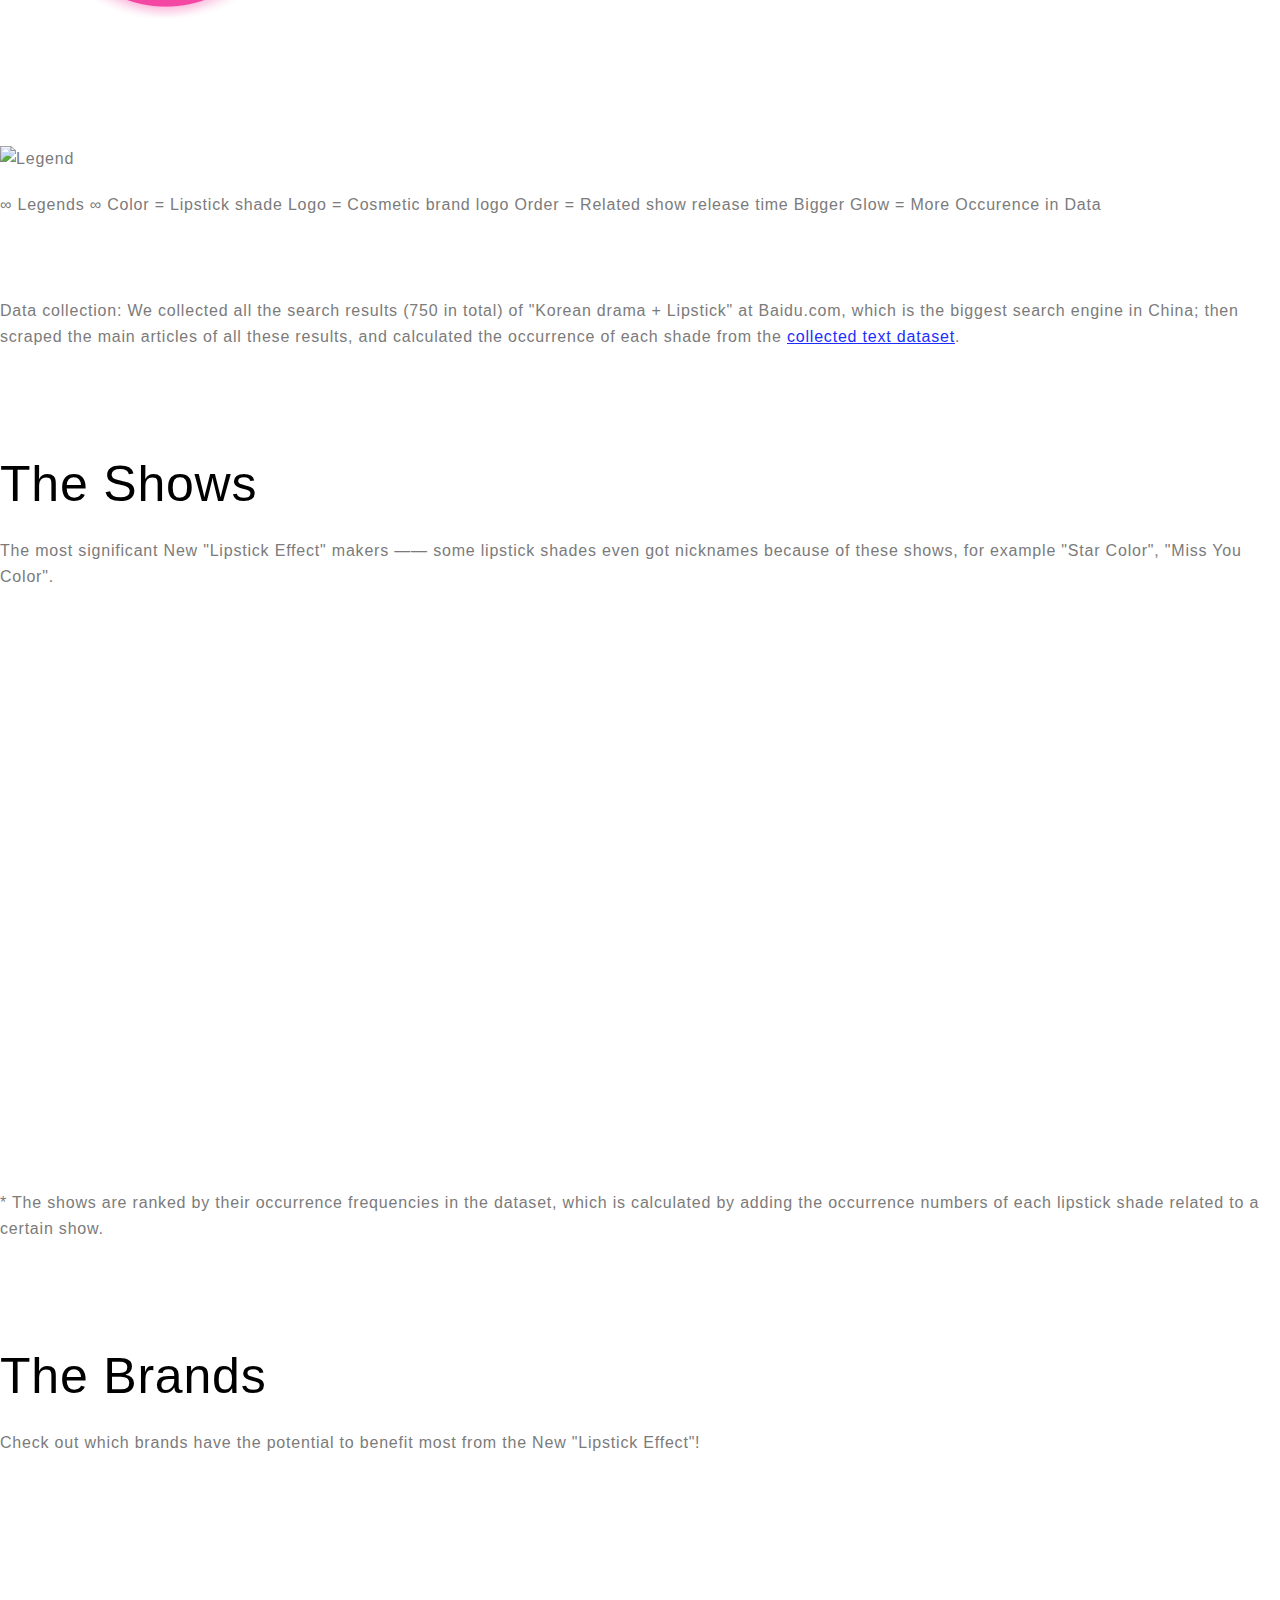
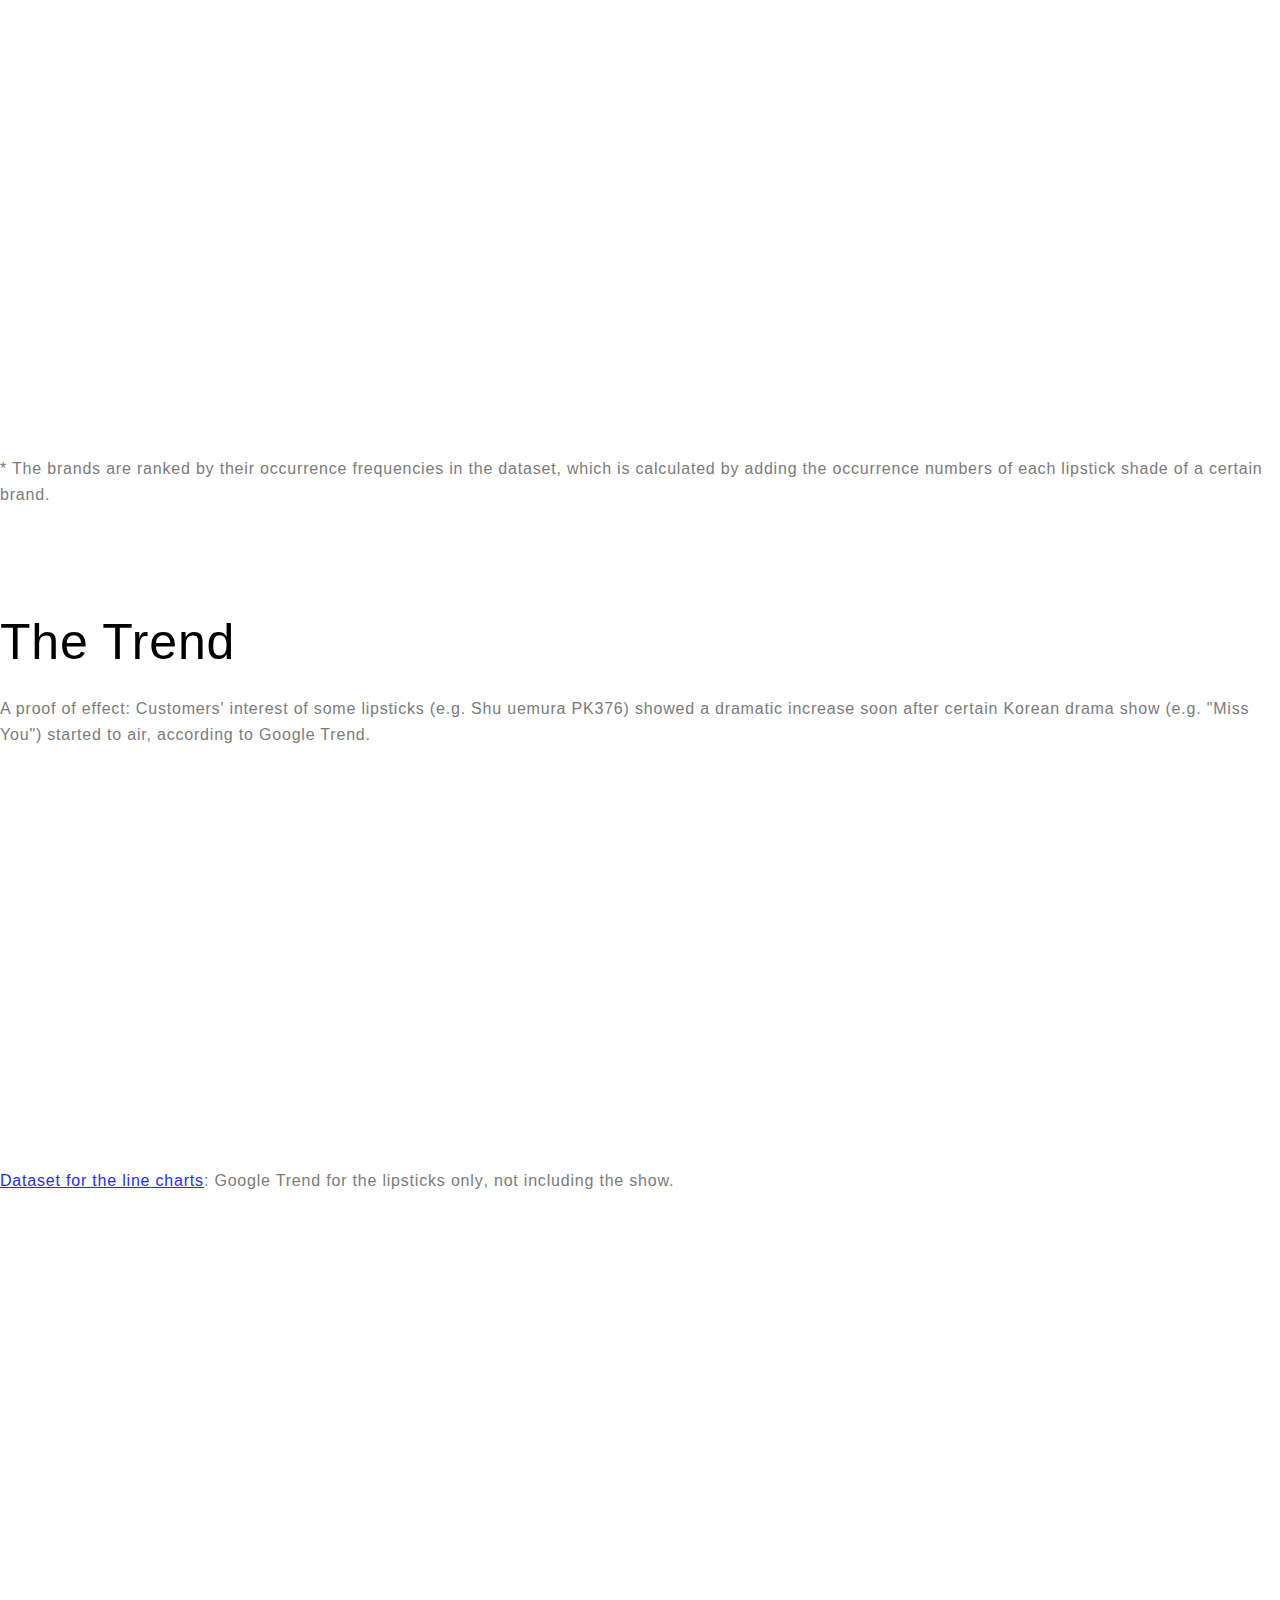
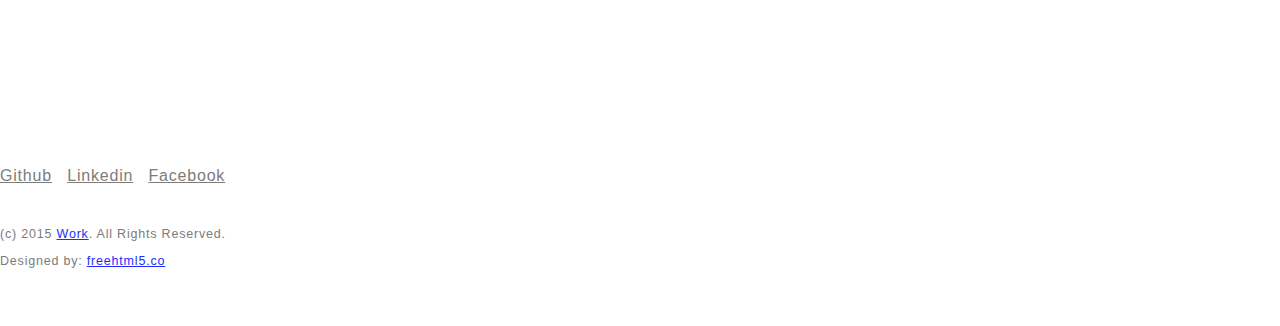
==== commit 419f46b0: "Added up&down arrow for price" ====
--- a/index.html
+++ b/index.html
@@ -36,7 +36,7 @@
 	<!-- <link rel="shortcut icon" href="favicon.ico"> -->
 
 	<!-- Google Webfont -->
-	<link href='https://fonts.googleapis.com/css?family=PT+Mono' rel='stylesheet' type='text/css'>
+	<link rel='stylesheet' href='https://fonts.googleapis.com/css?family=PT+Mono' type='text/css'>
 	<!-- Themify Icons -->
 	<link rel="stylesheet" href="web/css/themify-icons.css">
 	<!-- Icomoon Icons -->
@@ -52,7 +52,7 @@
 	<link rel="stylesheet" href="web/css/easy-responsive-tabs.css">
 	<!-- Theme Style -->
 	<link rel="stylesheet" href="web/css/style.css">
-
+	
 	
 	<!-- FOR IE9 below -->
 	<!--[if lte IE 9]>
@@ -127,7 +127,7 @@
   							<div class="btn-group">
     						<div id="hottest" class="sort-btn">Hottest</div>
     						<div id="latest" class="sort-btn active">Latest</div>
-    						<div id="price" class="sort-btn">Price</div>
+    						<div id="price" class="sort-btn">Price⇣<span style="color:#adadad">⇡</span></div>
   						</div>
 					</div>
 					</div>
@@ -141,7 +141,7 @@
 					<div id="shades-container" class="row">
 						<!-- Row One -->
 						<!-- 1 -->
-						<div data-time="1" data-occurrence="39" data-priceRMB="185" class="col-md-2 col-sm-4 col-xs-6 fh5co-work-wrap">
+						<div data-time="1" data-occurrence="39" data-listing-price="185" class="col-md-2 col-sm-4 col-xs-6 fh5co-work-wrap">
 							<a href="#" class="fh5co-work-item js-fh5co-work-item">
 								<img src="web/images/k4.png" alt="Image" class="img-responsive">
 								<div class="fh5co-overlay-bg js-fh5co-overlay-bg"></div>
@@ -156,7 +156,7 @@
 							</a>
 						</div>						
 						<!-- 2 -->
-						<div data-time="2" data-occurrence="25" data-priceRMB="185" class="col-md-2 col-sm-4 col-xs-6 fh5co-work-wrap">
+						<div data-time="2" data-occurrence="25" data-listing-price="185" class="col-md-2 col-sm-4 col-xs-6 fh5co-work-wrap">
 							<a href="#" class="fh5co-work-item js-fh5co-work-item">
 								<img src="web/images/k13.png" alt="Image" class="img-responsive">
 								<div class="fh5co-overlay-bg js-fh5co-overlay-bg"></div>
@@ -171,7 +171,7 @@
 							</a>
 						</div>
 						<!-- 3 -->
-						<div data-time="3" data-occurrence="35" data-priceRMB="96" class="col-md-2 col-sm-4 col-xs-6 fh5co-work-wrap">
+						<div data-time="3" data-occurrence="35" data-listing-price="96" class="col-md-2 col-sm-4 col-xs-6 fh5co-work-wrap">
 							<a href="#" class="fh5co-work-item js-fh5co-work-item">
 								<img src="web/images/k6.png" alt="Image" class="img-responsive">
 								<div class="fh5co-overlay-bg js-fh5co-overlay-bg"></div>
@@ -186,7 +186,7 @@
 							</a>
 						</div>		
 						<!-- 4 -->
-						<div data-time="4" data-occurrence="10" data-priceRMB="185" class="col-md-2 col-sm-4 col-xs-6 fh5co-work-wrap">
+						<div data-time="4" data-occurrence="10" data-listing-price="185" class="col-md-2 col-sm-4 col-xs-6 fh5co-work-wrap">
 							<a href="#" class="fh5co-work-item js-fh5co-work-item">
 								<img src="web/images/k30.png" alt="Image" class="img-responsive">
 								<div class="fh5co-overlay-bg js-fh5co-overlay-bg"></div>
@@ -201,7 +201,7 @@
 							</a>
 						</div>
 						<!-- 5 -->
-						<div data-time="5" data-occurrence="11" data-priceRMB="198" class="col-md-2 col-sm-4 col-xs-6 fh5co-work-wrap">
+						<div data-time="5" data-occurrence="11" data-listing-price="198" class="col-md-2 col-sm-4 col-xs-6 fh5co-work-wrap">
 							<a href="#" class="fh5co-work-item js-fh5co-work-item">
 								<img src="web/images/k26.png" alt="Image" class="img-responsive">
 								<div class="fh5co-overlay-bg js-fh5co-overlay-bg"></div>
@@ -216,7 +216,7 @@
 							</a>
 						</div>						
 						<!-- 6 -->
-						<div data-time="6" data-occurrence="9" data-priceRMB="320" class="col-md-2 col-sm-4 col-xs-6 fh5co-work-wrap">
+						<div data-time="6" data-occurrence="9" data-listing-price="320" class="col-md-2 col-sm-4 col-xs-6 fh5co-work-wrap">
 							<a href="#" class="fh5co-work-item js-fh5co-work-item">
 								<img src="web/images/k31.png" alt="Image" class="img-responsive">
 								<div class="fh5co-overlay-bg js-fh5co-overlay-bg"></div>
@@ -233,7 +233,7 @@
 						
 						<!-- Row Two -->
 						<!-- 7 -->
-						<div data-time="7" data-occurrence="8" data-priceRMB="320" class="col-md-2 col-sm-4 col-xs-6 fh5co-work-wrap">
+						<div data-time="7" data-occurrence="8" data-listing-price="320" class="col-md-2 col-sm-4 col-xs-6 fh5co-work-wrap">
 							<a href="#" class="fh5co-work-item js-fh5co-work-item">
 								<img src="web/images/k34.png" alt="Image" class="img-responsive">
 								<div class="fh5co-overlay-bg js-fh5co-overlay-bg"></div>
@@ -248,7 +248,7 @@
 							</a>
 						</div>						
 						<!-- 8 -->
-						<div data-time="8" data-occurrence="42" data-priceRMB="215" class="col-md-2 col-sm-4 col-xs-6 fh5co-work-wrap">
+						<div data-time="8" data-occurrence="42" data-listing-price="215" class="col-md-2 col-sm-4 col-xs-6 fh5co-work-wrap">
 							<a href="#" class="fh5co-work-item js-fh5co-work-item">
 								<img src="web/images/k3.png" alt="Image" class="img-responsive">
 								<div class="fh5co-overlay-bg js-fh5co-overlay-bg"></div>
@@ -263,7 +263,7 @@
 							</a>
 						</div>
 						<!-- 9 -->
-						<div data-time="9" data-occurrence="16" data-priceRMB="215" class="col-md-2 col-sm-4 col-xs-6 fh5co-work-wrap">
+						<div data-time="9" data-occurrence="16" data-listing-price="215" class="col-md-2 col-sm-4 col-xs-6 fh5co-work-wrap">
 							<a href="#" class="fh5co-work-item js-fh5co-work-item">
 								<img src="web/images/k19.png" alt="Image" class="img-responsive">
 								<div class="fh5co-overlay-bg js-fh5co-overlay-bg"></div>
@@ -278,7 +278,7 @@
 							</a>
 						</div>						
 						<!-- 10 -->
-						<div data-time="10" data-occurrence="11" data-priceRMB="215" class="col-md-2 col-sm-4 col-xs-6 fh5co-work-wrap">
+						<div data-time="10" data-occurrence="11" data-listing-price="215" class="col-md-2 col-sm-4 col-xs-6 fh5co-work-wrap">
 							<a href="#" class="fh5co-work-item js-fh5co-work-item">
 								<img src="web/images/k24.png" alt="Image" class="img-responsive">
 								<div class="fh5co-overlay-bg js-fh5co-overlay-bg"></div>
@@ -293,7 +293,7 @@
 							</a>
 						</div>
 						<!-- 11 -->
-						<div data-time="11" data-occurrence="12" data-priceRMB="198" class="col-md-2 col-sm-4 col-xs-6 fh5co-work-wrap">
+						<div data-time="11" data-occurrence="12" data-listing-price="198" class="col-md-2 col-sm-4 col-xs-6 fh5co-work-wrap">
 							<a href="#" class="fh5co-work-item js-fh5co-work-item">
 								<img src="web/images/k23.png" alt="Image" class="img-responsive">
 								<div class="fh5co-overlay-bg js-fh5co-overlay-bg"></div>
@@ -308,7 +308,7 @@
 							</a>
 						</div>						
 						<!-- 12 -->
-						<div data-time="12" data-occurrence="26" data-priceRMB="270" class="col-md-2 col-sm-4 col-xs-6 fh5co-work-wrap">
+						<div data-time="12" data-occurrence="26" data-listing-price="270" class="col-md-2 col-sm-4 col-xs-6 fh5co-work-wrap">
 							<a href="#" class="fh5co-work-item js-fh5co-work-item">
 								<img src="web/images/k12.png" alt="Image" class="img-responsive">
 								<div class="fh5co-overlay-bg js-fh5co-overlay-bg"></div>
@@ -325,7 +325,7 @@
 						
 						<!-- Row Three -->
 						<!-- 13 -->
-						<div data-time="13" data-occurrence="13" data-priceRMB="295" class="col-md-2 col-sm-4 col-xs-6 fh5co-work-wrap">
+						<div data-time="13" data-occurrence="13" data-listing-price="295" class="col-md-2 col-sm-4 col-xs-6 fh5co-work-wrap">
 							<a href="#" class="fh5co-work-item js-fh5co-work-item">
 								<img src="web/images/k22.png" alt="Image" class="img-responsive">
 								<div class="fh5co-overlay-bg js-fh5co-overlay-bg"></div>
@@ -340,7 +340,7 @@
 							</a>
 						</div>
 						<!-- 14 -->
-						<div data-time="14" data-occurrence="9" data-priceRMB="295" class="col-md-2 col-sm-4 col-xs-6 fh5co-work-wrap">
+						<div data-time="14" data-occurrence="9" data-listing-price="295" class="col-md-2 col-sm-4 col-xs-6 fh5co-work-wrap">
 							<a href="#" class="fh5co-work-item js-fh5co-work-item">
 								<img src="web/images/k32.png" alt="Image" class="img-responsive">
 								<div class="fh5co-overlay-bg js-fh5co-overlay-bg"></div>
@@ -355,7 +355,7 @@
 							</a>
 						</div>						
 						<!-- 15 -->
-						<div data-time="15" data-occurrence="52" data-priceRMB="229" class="col-md-2 col-sm-4 col-xs-6 fh5co-work-wrap">
+						<div data-time="15" data-occurrence="52" data-listing-price="229" class="col-md-2 col-sm-4 col-xs-6 fh5co-work-wrap">
 							<a href="#" class="fh5co-work-item js-fh5co-work-item">
 								<img src="web/images/k1.png" alt="Image" class="img-responsive">
 								<div class="fh5co-overlay-bg js-fh5co-overlay-bg"></div>
@@ -370,7 +370,7 @@
 							</a>
 						</div>
 						<!-- 16 -->
-						<div data-time="16" data-occurrence="28" data-priceRMB="125" class="col-md-2 col-sm-4 col-xs-6 fh5co-work-wrap">
+						<div data-time="16" data-occurrence="28" data-listing-price="125" class="col-md-2 col-sm-4 col-xs-6 fh5co-work-wrap">
 							<a href="#" class="fh5co-work-item js-fh5co-work-item">
 								<img src="web/images/k9.png" alt="Image" class="img-responsive">
 								<div class="fh5co-overlay-bg js-fh5co-overlay-bg"></div>
@@ -385,7 +385,7 @@
 							</a>
 						</div>						
 						<!-- 17 -->
-						<div data-time="17" data-occurrence="16" data-priceRMB="239" class="col-md-2 col-sm-4 col-xs-6 fh5co-work-wrap">
+						<div data-time="17" data-occurrence="16" data-listing-price="239" class="col-md-2 col-sm-4 col-xs-6 fh5co-work-wrap">
 							<a href="#" class="fh5co-work-item js-fh5co-work-item">
 								<img src="web/images/k20.png" alt="Image" class="img-responsive">
 								<div class="fh5co-overlay-bg js-fh5co-overlay-bg"></div>
@@ -400,7 +400,7 @@
 							</a>
 						</div>
 						<!-- 18 -->
-						<div data-time="18" data-occurrence="11" data-priceRMB="125" class="col-md-2 col-sm-4 col-xs-6 fh5co-work-wrap">
+						<div data-time="18" data-occurrence="11" data-listing-price="125" class="col-md-2 col-sm-4 col-xs-6 fh5co-work-wrap">
 							<a href="#" class="fh5co-work-item js-fh5co-work-item">
 								<img src="web/images/k25.png" alt="Image" class="img-responsive">
 								<div class="fh5co-overlay-bg js-fh5co-overlay-bg"></div>
@@ -417,7 +417,7 @@
 						
 						<!-- Row Four -->
 						<!-- 19 -->
-						<div data-time="19" data-occurrence="32" data-priceRMB="320" class="col-md-2 col-sm-4 col-xs-6 fh5co-work-wrap">
+						<div data-time="19" data-occurrence="32" data-listing-price="320" class="col-md-2 col-sm-4 col-xs-6 fh5co-work-wrap">
 							<a href="#" class="fh5co-work-item js-fh5co-work-item">
 								<img src="web/images/k7.png" alt="Image" class="img-responsive">
 								<div class="fh5co-overlay-bg js-fh5co-overlay-bg"></div>
@@ -432,7 +432,7 @@
 							</a>
 						</div>
 						<!-- 20 -->
-						<div data-time="20" data-occurrence="10" data-priceRMB="260" class="col-md-2 col-sm-4 col-xs-6 fh5co-work-wrap">
+						<div data-time="20" data-occurrence="10" data-listing-price="260" class="col-md-2 col-sm-4 col-xs-6 fh5co-work-wrap">
 							<a href="#" class="fh5co-work-item js-fh5co-work-item">
 								<img src="web/images/k28.png" alt="Image" class="img-responsive">
 								<div class="fh5co-overlay-bg js-fh5co-overlay-bg"></div>
@@ -447,7 +447,7 @@
 							</a>
 						</div>						
 						<!-- 21 -->
-						<div data-time="21" data-occurrence="10" data-priceRMB="296" class="col-md-2 col-sm-4 col-xs-6 fh5co-work-wrap">
+						<div data-time="21" data-occurrence="10" data-listing-price="296" class="col-md-2 col-sm-4 col-xs-6 fh5co-work-wrap">
 							<a href="#" class="fh5co-work-item js-fh5co-work-item">
 								<img src="web/images/k29.png" alt="Image" class="img-responsive">
 								<div class="fh5co-overlay-bg js-fh5co-overlay-bg"></div>
@@ -462,7 +462,7 @@
 							</a>
 						</div>
 						<!-- 22 -->
-						<div data-time="22" data-occurrence="10" data-priceRMB="300" class="col-md-2 col-sm-4 col-xs-6 fh5co-work-wrap">
+						<div data-time="22" data-occurrence="10" data-listing-price="300" class="col-md-2 col-sm-4 col-xs-6 fh5co-work-wrap">
 							<a href="#" class="fh5co-work-item js-fh5co-work-item">
 								<img src="web/images/k27.png" alt="Image" class="img-responsive">
 								<div class="fh5co-overlay-bg js-fh5co-overlay-bg"></div>
@@ -477,7 +477,7 @@
 							</a>
 						</div>						
 						<!-- 23 -->
-						<div data-time="23" data-occurrence="6" data-priceRMB="179" class="col-md-2 col-sm-4 col-xs-6 fh5co-work-wrap">
+						<div data-time="23" data-occurrence="6" data-listing-price="179" class="col-md-2 col-sm-4 col-xs-6 fh5co-work-wrap">
 							<a href="#" class="fh5co-work-item js-fh5co-work-item">
 								<img src="web/images/k36.png" alt="Image" class="img-responsive">
 								<div class="fh5co-overlay-bg js-fh5co-overlay-bg"></div>
@@ -492,7 +492,7 @@
 							</a>
 						</div>
 						<!-- 24 -->
-						<div data-time="24" data-occurrence="22" data-priceRMB="105" class="col-md-2 col-sm-4 col-xs-6 fh5co-work-wrap">
+						<div data-time="24" data-occurrence="22" data-listing-price="105" class="col-md-2 col-sm-4 col-xs-6 fh5co-work-wrap">
 							<a href="#" class="fh5co-work-item js-fh5co-work-item">
 								<img src="web/images/k14.png" alt="Image" class="img-responsive">
 								<div class="fh5co-overlay-bg js-fh5co-overlay-bg"></div>
@@ -509,7 +509,7 @@
 						
 						<!-- Row Five -->
 						<!-- 25 -->
-						<div data-time="25" data-occurrence="19" data-priceRMB="70" class="col-md-2 col-sm-4 col-xs-6 fh5co-work-wrap">
+						<div data-time="25" data-occurrence="19" data-listing-price="70" class="col-md-2 col-sm-4 col-xs-6 fh5co-work-wrap">
 							<a href="#" class="fh5co-work-item js-fh5co-work-item">
 								<img src="web/images/k17.png" alt="Image" class="img-responsive">
 								<div class="fh5co-overlay-bg js-fh5co-overlay-bg"></div>
@@ -524,7 +524,7 @@
 							</a>
 						</div>
 						<!-- 26 -->
-						<div data-time="26" data-occurrence="6" data-priceRMB="70" class="col-md-2 col-sm-4 col-xs-6 fh5co-work-wrap">
+						<div data-time="26" data-occurrence="6" data-listing-price="70" class="col-md-2 col-sm-4 col-xs-6 fh5co-work-wrap">
 							<a href="#" class="fh5co-work-item js-fh5co-work-item">
 								<img src="web/images/k35.png" alt="Image" class="img-responsive">
 								<div class="fh5co-overlay-bg js-fh5co-overlay-bg"></div>
@@ -539,7 +539,7 @@
 							</a>
 						</div>	
 						<!-- 27 -->
-						<div data-time="27" data-occurrence="31" data-priceRMB="310" class="col-md-2 col-sm-4 col-xs-6 fh5co-work-wrap">
+						<div data-time="27" data-occurrence="31" data-listing-price="310" class="col-md-2 col-sm-4 col-xs-6 fh5co-work-wrap">
 							<a href="#" class="fh5co-work-item js-fh5co-work-item">
 								<img src="web/images/k8.png" alt="Image" class="img-responsive">
 								<div class="fh5co-overlay-bg js-fh5co-overlay-bg"></div>
@@ -554,7 +554,7 @@
 							</a>
 						</div>						
 						<!-- 28 -->
-						<div data-time="28" data-occurrence="42" data-priceRMB="320" class="col-md-2 col-sm-4 col-xs-6 fh5co-work-wrap">
+						<div data-time="28" data-occurrence="42" data-listing-price="320" class="col-md-2 col-sm-4 col-xs-6 fh5co-work-wrap">
 							<a href="#" class="fh5co-work-item js-fh5co-work-item">
 								<img src="web/images/k2.png" alt="Image" class="img-responsive">
 								<div class="fh5co-overlay-bg js-fh5co-overlay-bg"></div>
@@ -569,7 +569,7 @@
 							</a>
 						</div>
 						<!-- 29 -->
-						<div data-time="29" data-occurrence="36" data-priceRMB="200" class="col-md-2 col-sm-4 col-xs-6 fh5co-work-wrap">
+						<div data-time="29" data-occurrence="36" data-listing-price="200" class="col-md-2 col-sm-4 col-xs-6 fh5co-work-wrap">
 							<a href="#" class="fh5co-work-item js-fh5co-work-item">
 								<img src="web/images/k5.png" alt="Image" class="img-responsive">
 								<div class="fh5co-overlay-bg js-fh5co-overlay-bg"></div>
@@ -584,7 +584,7 @@
 							</a>
 						</div>						
 						<!-- 30 -->
-						<div data-time="30" data-occurrence="8" data-priceRMB="185" class="col-md-2 col-sm-4 col-xs-6 fh5co-work-wrap">
+						<div data-time="30" data-occurrence="8" data-listing-price="185" class="col-md-2 col-sm-4 col-xs-6 fh5co-work-wrap">
 							<a href="#" class="fh5co-work-item js-fh5co-work-item">
 								<img src="web/images/k33.png" alt="Image" class="img-responsive">
 								<div class="fh5co-overlay-bg js-fh5co-overlay-bg"></div>
@@ -601,7 +601,7 @@
 						
 						<!-- Row Six -->
 						<!-- 31 -->
-						<div data-time="31" data-occurrence="15" data-priceRMB="201" class="col-md-2 col-sm-4 col-xs-6 fh5co-work-wrap">
+						<div data-time="31" data-occurrence="15" data-listing-price="201" class="col-md-2 col-sm-4 col-xs-6 fh5co-work-wrap">
 							<a href="#" class="fh5co-work-item js-fh5co-work-item">
 								<img src="web/images/k21.png" alt="Image" class="img-responsive">
 								<div class="fh5co-overlay-bg js-fh5co-overlay-bg"></div>
@@ -616,7 +616,7 @@
 							</a>
 						</div>						
 						<!-- 32 -->
-						<div data-time="32" data-occurrence="21" data-priceRMB="185" class="col-md-2 col-sm-4 col-xs-6 fh5co-work-wrap">
+						<div data-time="32" data-occurrence="21" data-listing-price="185" class="col-md-2 col-sm-4 col-xs-6 fh5co-work-wrap">
 							<a href="#" class="fh5co-work-item js-fh5co-work-item">
 								<img src="web/images/k15.png" alt="Image" class="img-responsive">
 								<div class="fh5co-overlay-bg js-fh5co-overlay-bg"></div>
@@ -631,7 +631,7 @@
 							</a>
 						</div>
 						<!-- 33 -->
-						<div data-time="33" data-occurrence="26" data-priceRMB="99" class="col-md-2 col-sm-4 col-xs-6 fh5co-work-wrap">
+						<div data-time="33" data-occurrence="26" data-listing-price="99" class="col-md-2 col-sm-4 col-xs-6 fh5co-work-wrap">
 							<a href="#" class="fh5co-work-item js-fh5co-work-item">
 								<img src="web/images/k10.png" alt="Image" class="img-responsive">
 								<div class="fh5co-overlay-bg js-fh5co-overlay-bg"></div>
@@ -646,7 +646,7 @@
 							</a>
 						</div>						
 						<!-- 34 -->
-						<div data-time="34" data-occurrence="26" data-priceRMB="215" class="col-md-2 col-sm-4 col-xs-6 fh5co-work-wrap">
+						<div data-time="34" data-occurrence="26" data-listing-price="215" class="col-md-2 col-sm-4 col-xs-6 fh5co-work-wrap">
 							<a href="#" class="fh5co-work-item js-fh5co-work-item">
 								<img src="web/images/k11.png" alt="Image" class="img-responsive">
 								<div class="fh5co-overlay-bg js-fh5co-overlay-bg"></div>
@@ -661,7 +661,7 @@
 							</a>
 						</div>
 						<!-- 35 -->
-						<div data-time="35" data-occurrence="19" data-priceRMB="170" class="col-md-2 col-sm-4 col-xs-6 fh5co-work-wrap">
+						<div data-time="35" data-occurrence="19" data-listing-price="170" class="col-md-2 col-sm-4 col-xs-6 fh5co-work-wrap">
 							<a href="#" class="fh5co-work-item js-fh5co-work-item">
 								<img src="web/images/k16.png" alt="Image" class="img-responsive">
 								<div class="fh5co-overlay-bg js-fh5co-overlay-bg"></div>
@@ -676,7 +676,7 @@
 							</a>
 						</div>						
 						<!-- 36 -->
-						<div data-time="36" data-occurrence="17" data-priceRMB="212" class="col-md-2 col-sm-4 col-xs-6 fh5co-work-wrap">
+						<div data-time="36" data-occurrence="17" data-listing-price="212" class="col-md-2 col-sm-4 col-xs-6 fh5co-work-wrap">
 							<a href="#" class="fh5co-work-item js-fh5co-work-item">
 								<img src="web/images/k18.png" alt="Image" class="img-responsive">
 								<div class="fh5co-overlay-bg js-fh5co-overlay-bg"></div>
@@ -817,6 +817,8 @@
 		<script src="web/js/fastclick.js"></script>
 		<!-- Velocity -->
 		<script src="web/js/velocity.min.js"></script>
+		<!-- Font Awesome -->
+		<script src="https://use.fontawesome.com/b7a862c5d6.js"></script>
 		
 		<!-- amCharts javascript sources -->
 		<script type="text/javascript" src="https://www.amcharts.com/lib/3/amcharts.js"></script>
@@ -848,9 +850,9 @@
 });
 $("#price").click(function(){
   var divList = $(".fh5co-work-wrap");
-  divList.sort(function(a, b){ return $(a).data("priceRMB")-$(b).data("priceRMB")});
+  divList.sort(function(a, b){ return $(b).data("listing-price")-$(a).data("listing-price")});
   $("#shades-container").html(divList);
-});
+r});
 
 
 </script>
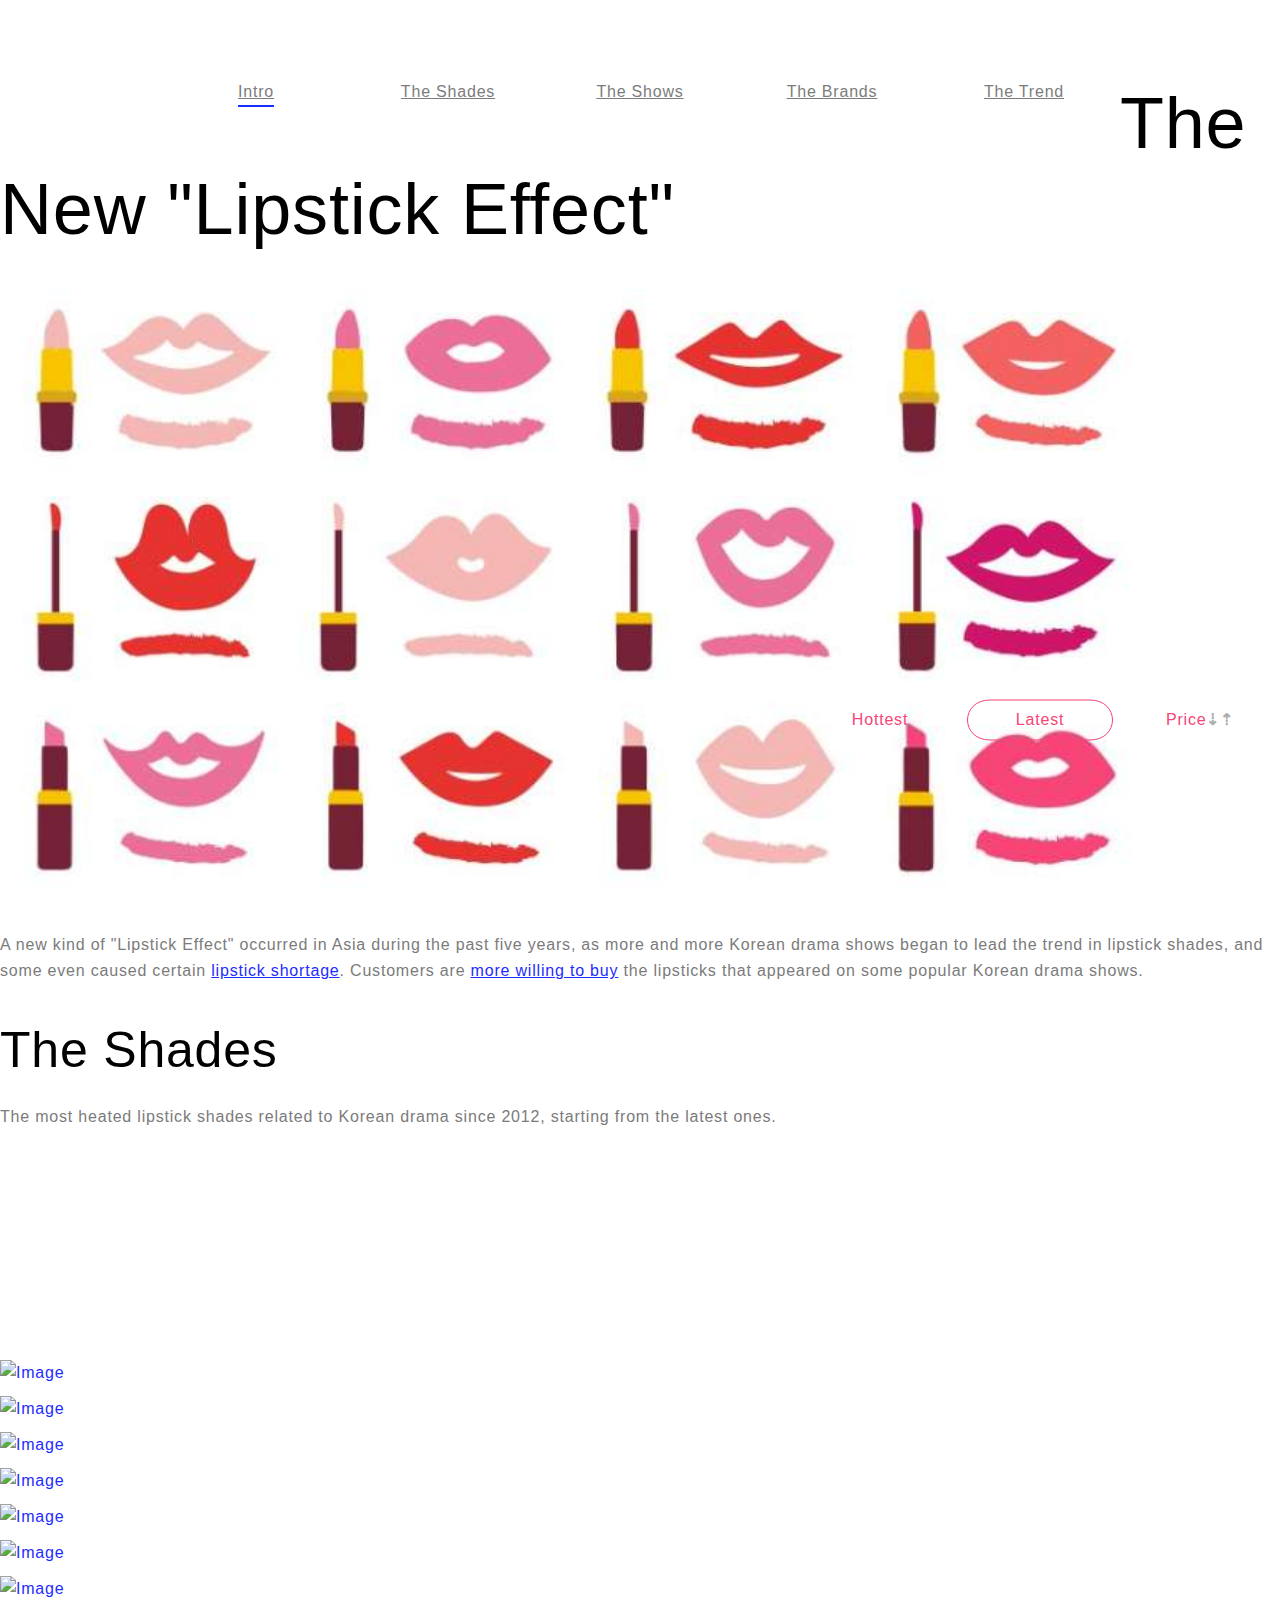
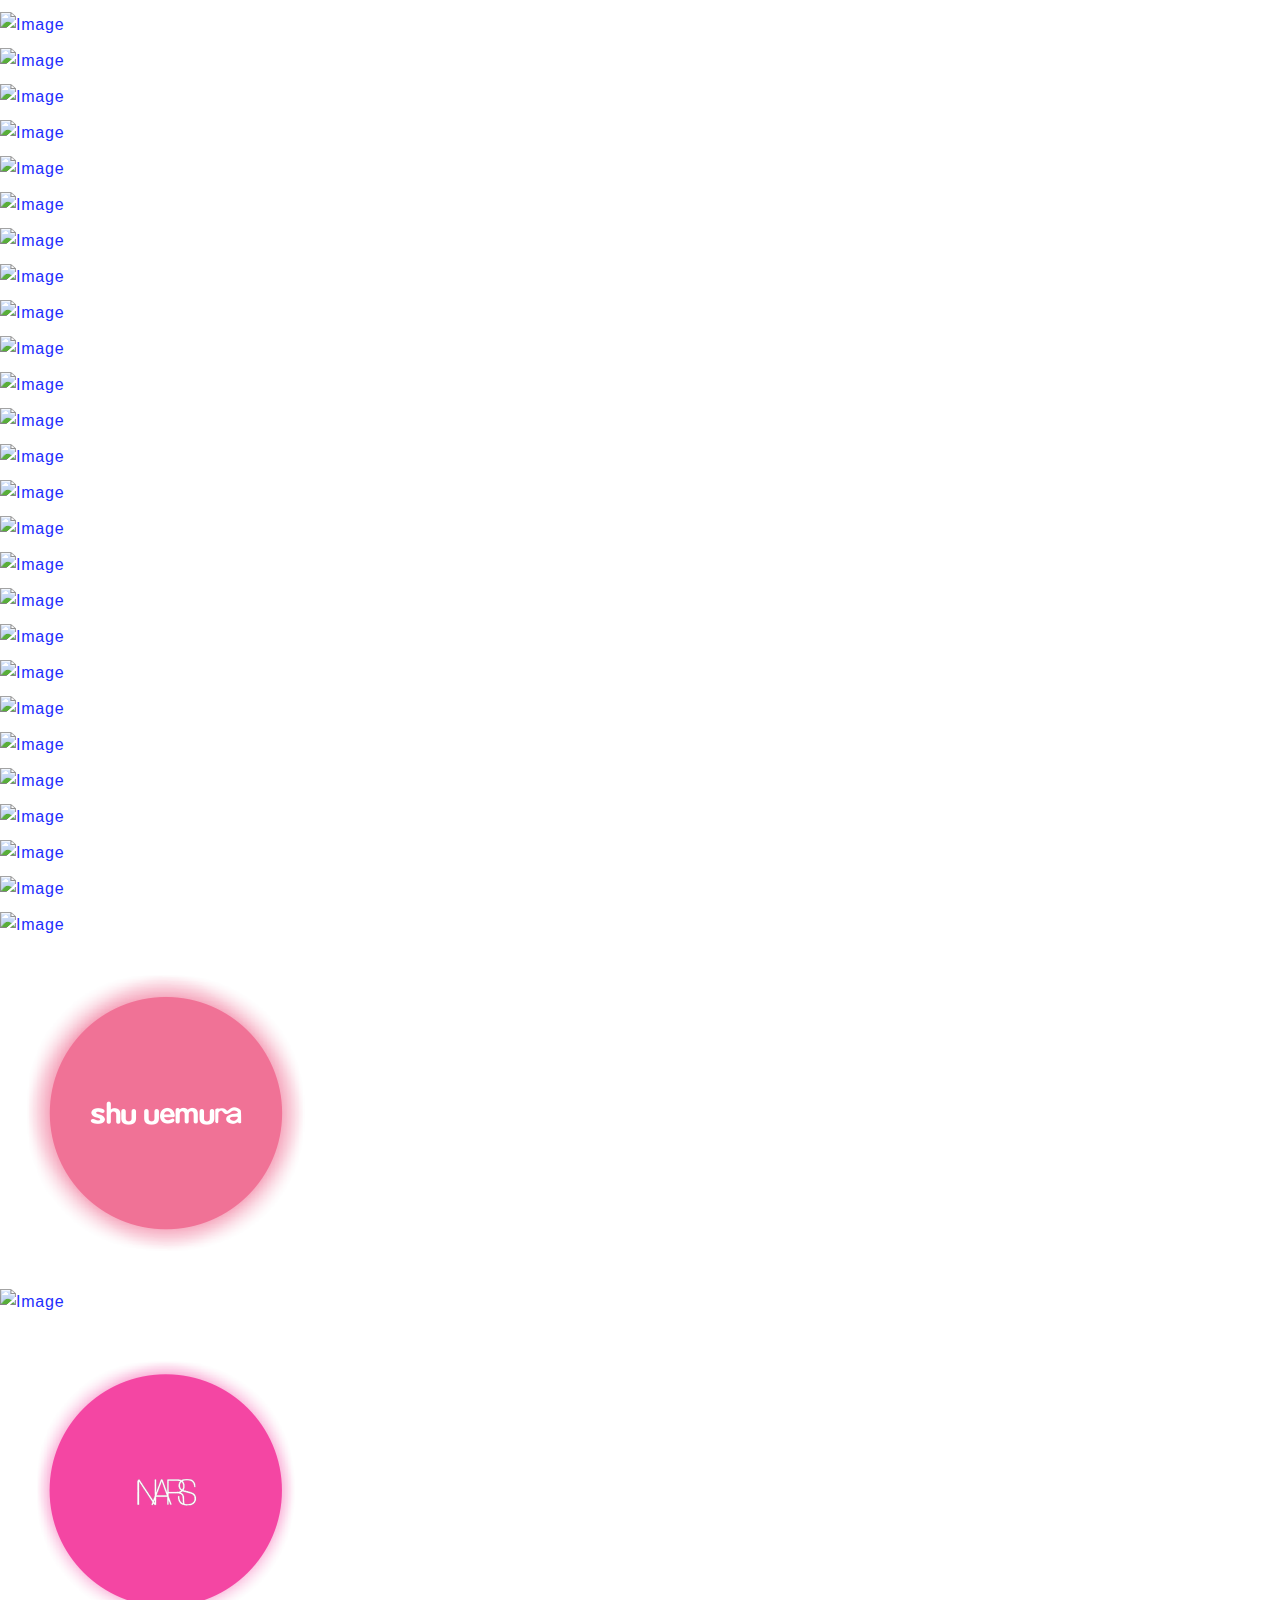
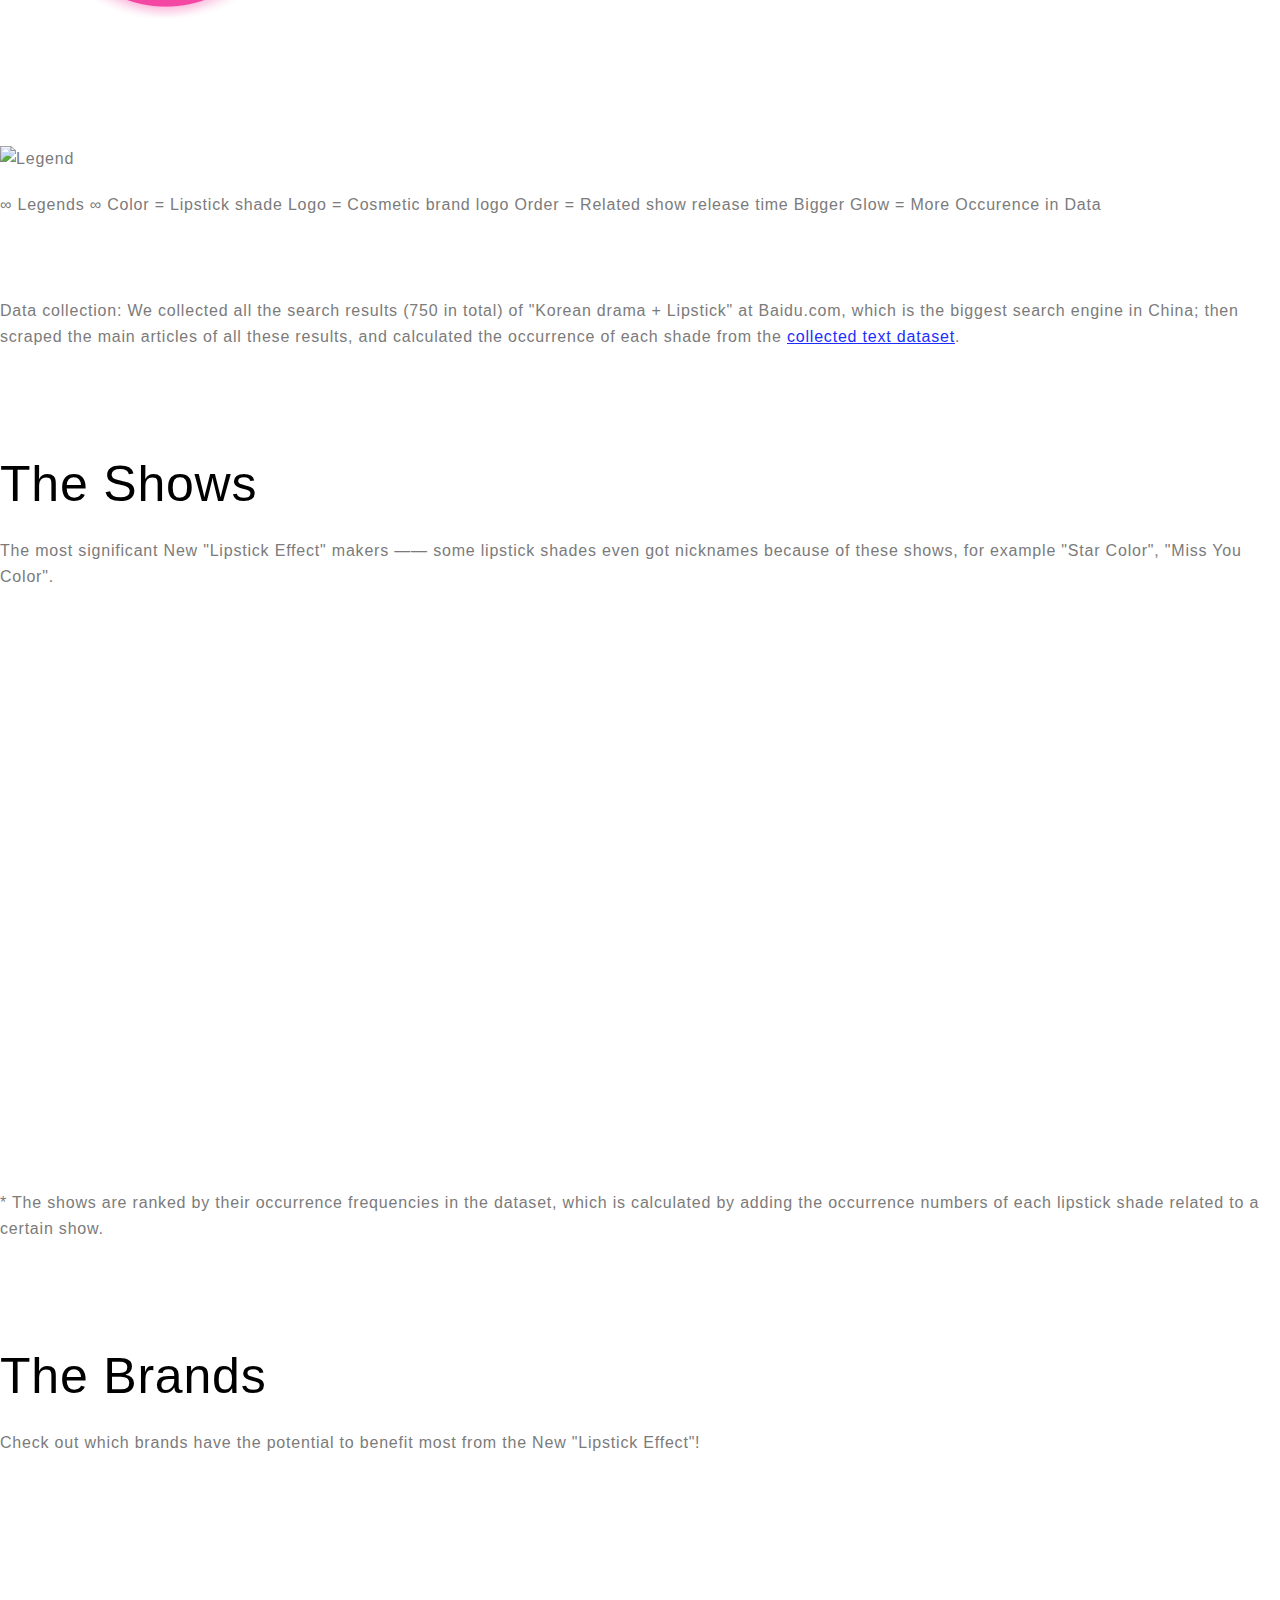
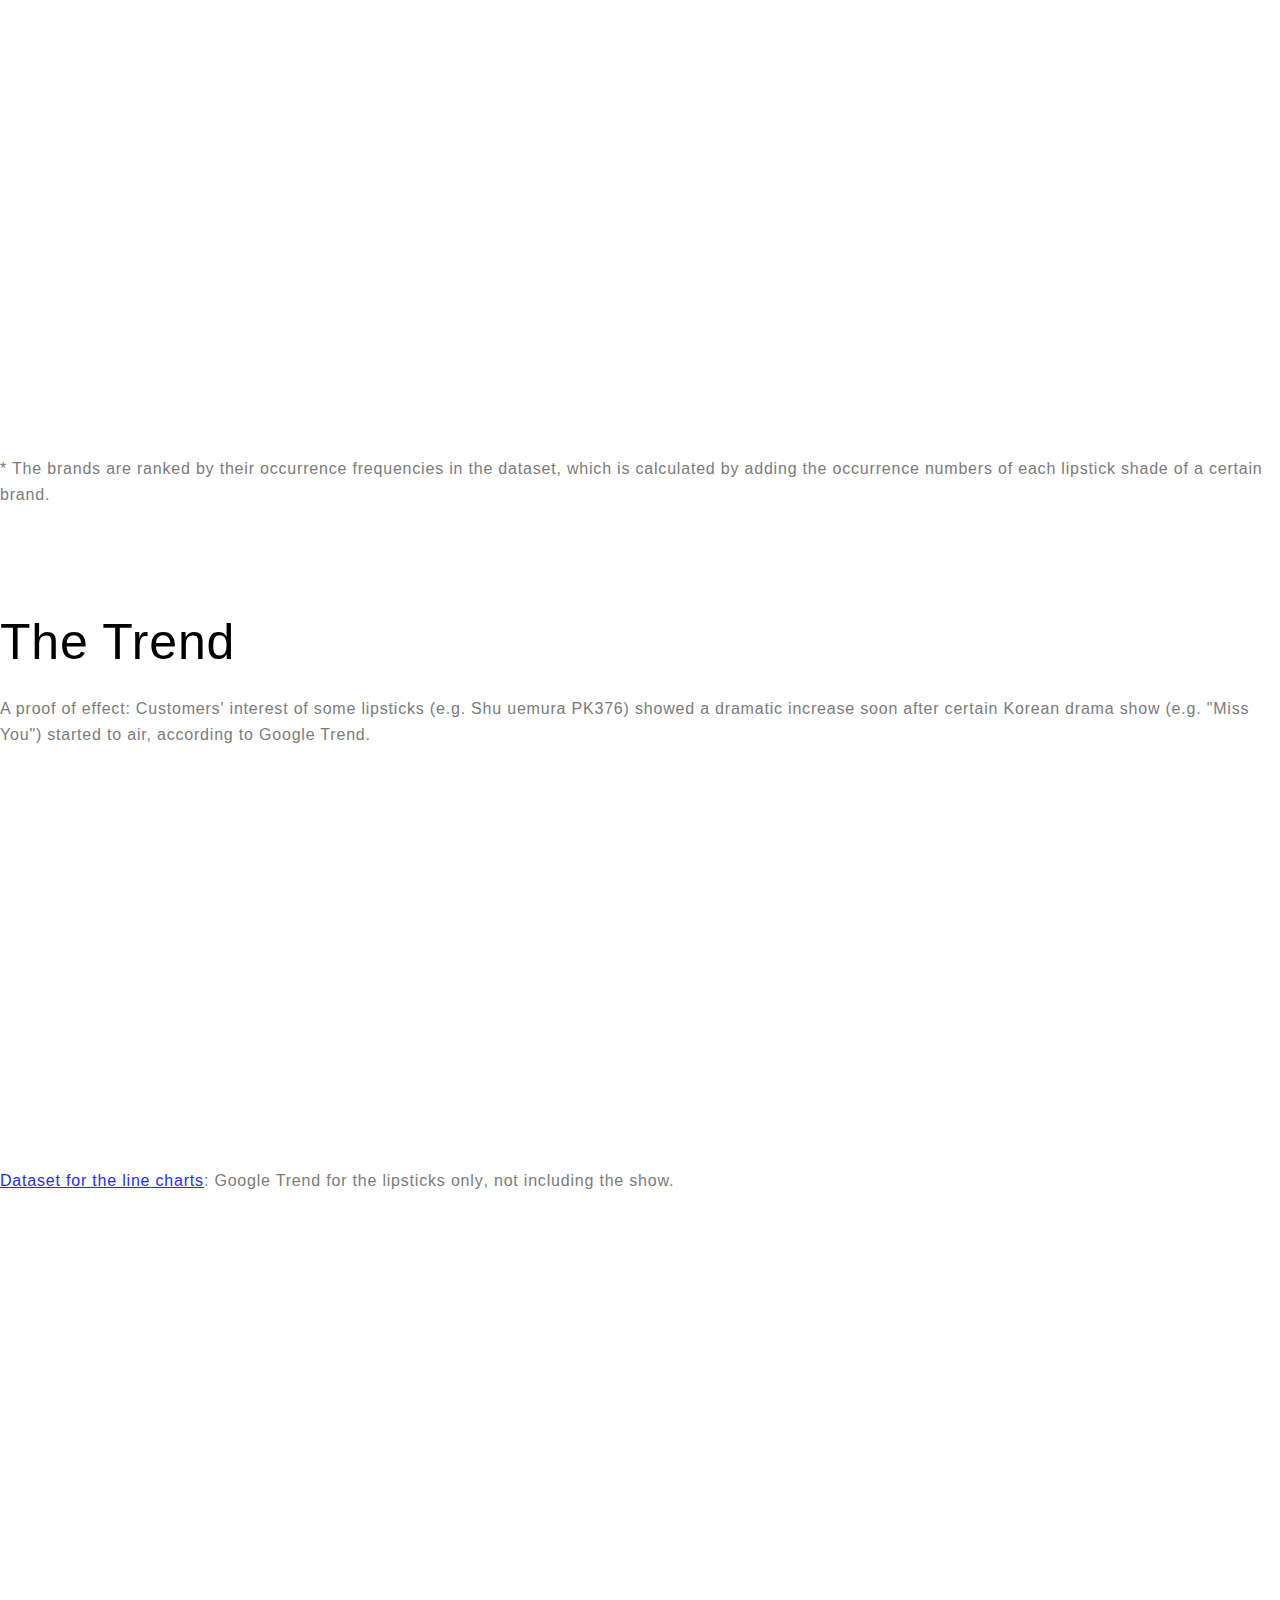
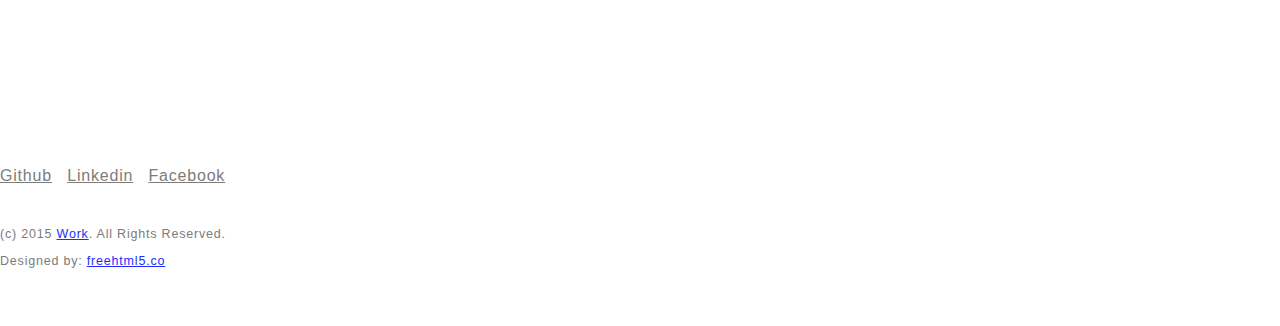
==== commit 185397da: "Disabled click event on up&down arrow to avoid bug" ====
--- a/index.html
+++ b/index.html
@@ -127,7 +127,8 @@
   							<div class="btn-group">
     						<div id="hottest" class="sort-btn">Hottest</div>
     						<div id="latest" class="sort-btn active">Latest</div>
-    						<div id="price" class="sort-btn">Price⇣<span style="color:#adadad">⇡</span></div>
+    						<!-- used these arrows cause normal ones wouldn't be the same size somehow -->
+    						<div id="price" class="sort-btn">Price<span id="down_arrow" class="inactive" style="font-weight:bold">⇣</span><span id="up_arrow" class="inactive" style="font-weight:bold">⇡</span></div>
   						</div>
 					</div>
 					</div>
@@ -838,6 +839,12 @@
 </html>
 <script type="text/javascript" language="Javascript">
 
+// disable click event on <span> in buttons (arrows in sort button)
+$(".sort-btn span").css("pointer-events", "none");
+// disable click event on <div> for lipstick shades
+$(".fh5co-work-wrap a").off('click');
+
+fh5co-work-item
 $("#hottest").click(function(){
   var divList = $(".fh5co-work-wrap");
   divList.sort(function(a, b){ return $(b).data("occurrence")-$(a).data("occurrence")}); //in descending order
@@ -848,11 +855,25 @@
   divList.sort(function(a, b){ return $(a).data("time")-$(b).data("time")});
   $("#shades-container").html(divList);
 });
+// desc & asc sorting
 $("#price").click(function(){
   var divList = $(".fh5co-work-wrap");
-  divList.sort(function(a, b){ return $(b).data("listing-price")-$(a).data("listing-price")});
+  var asc = $('#up_arrow')
+  var desc = $('#down_arrow')
+  if (asc.hasClass('inactive')&&desc.hasClass('inactive')){
+  	divList.sort(function(a, b){ return $(b).data("listing-price")-$(a).data("listing-price")});
+  	desc.removeClass('inactive');
+  } else if(asc.hasClass('inactive')&&!desc.hasClass('inactive')) {
+  	divList.sort(function(a, b){ return $(a).data("listing-price")-$(b).data("listing-price")});
+  	asc.removeClass('inactive');
+  	desc.addClass('inactive');
+  } else if(!asc.hasClass('inactive')&&desc.hasClass('inactive')) {
+  	divList.sort(function(a, b){ return $(b).data("listing-price")-$(a).data("listing-price")});
+  	asc.addClass('inactive');
+  	desc.removeClass('inactive');
+  }
   $("#shades-container").html(divList);
-r});
+});
 
 
 </script>
--- a/web/css/style.css
+++ b/web/css/style.css
@@ -153,6 +153,10 @@
 }
 ul ul, ul ol, ol ul, ol ol {
   padding-left: 25px;
+}
+
+.inactive {
+  color:#adadad;
 }
 
 pre {
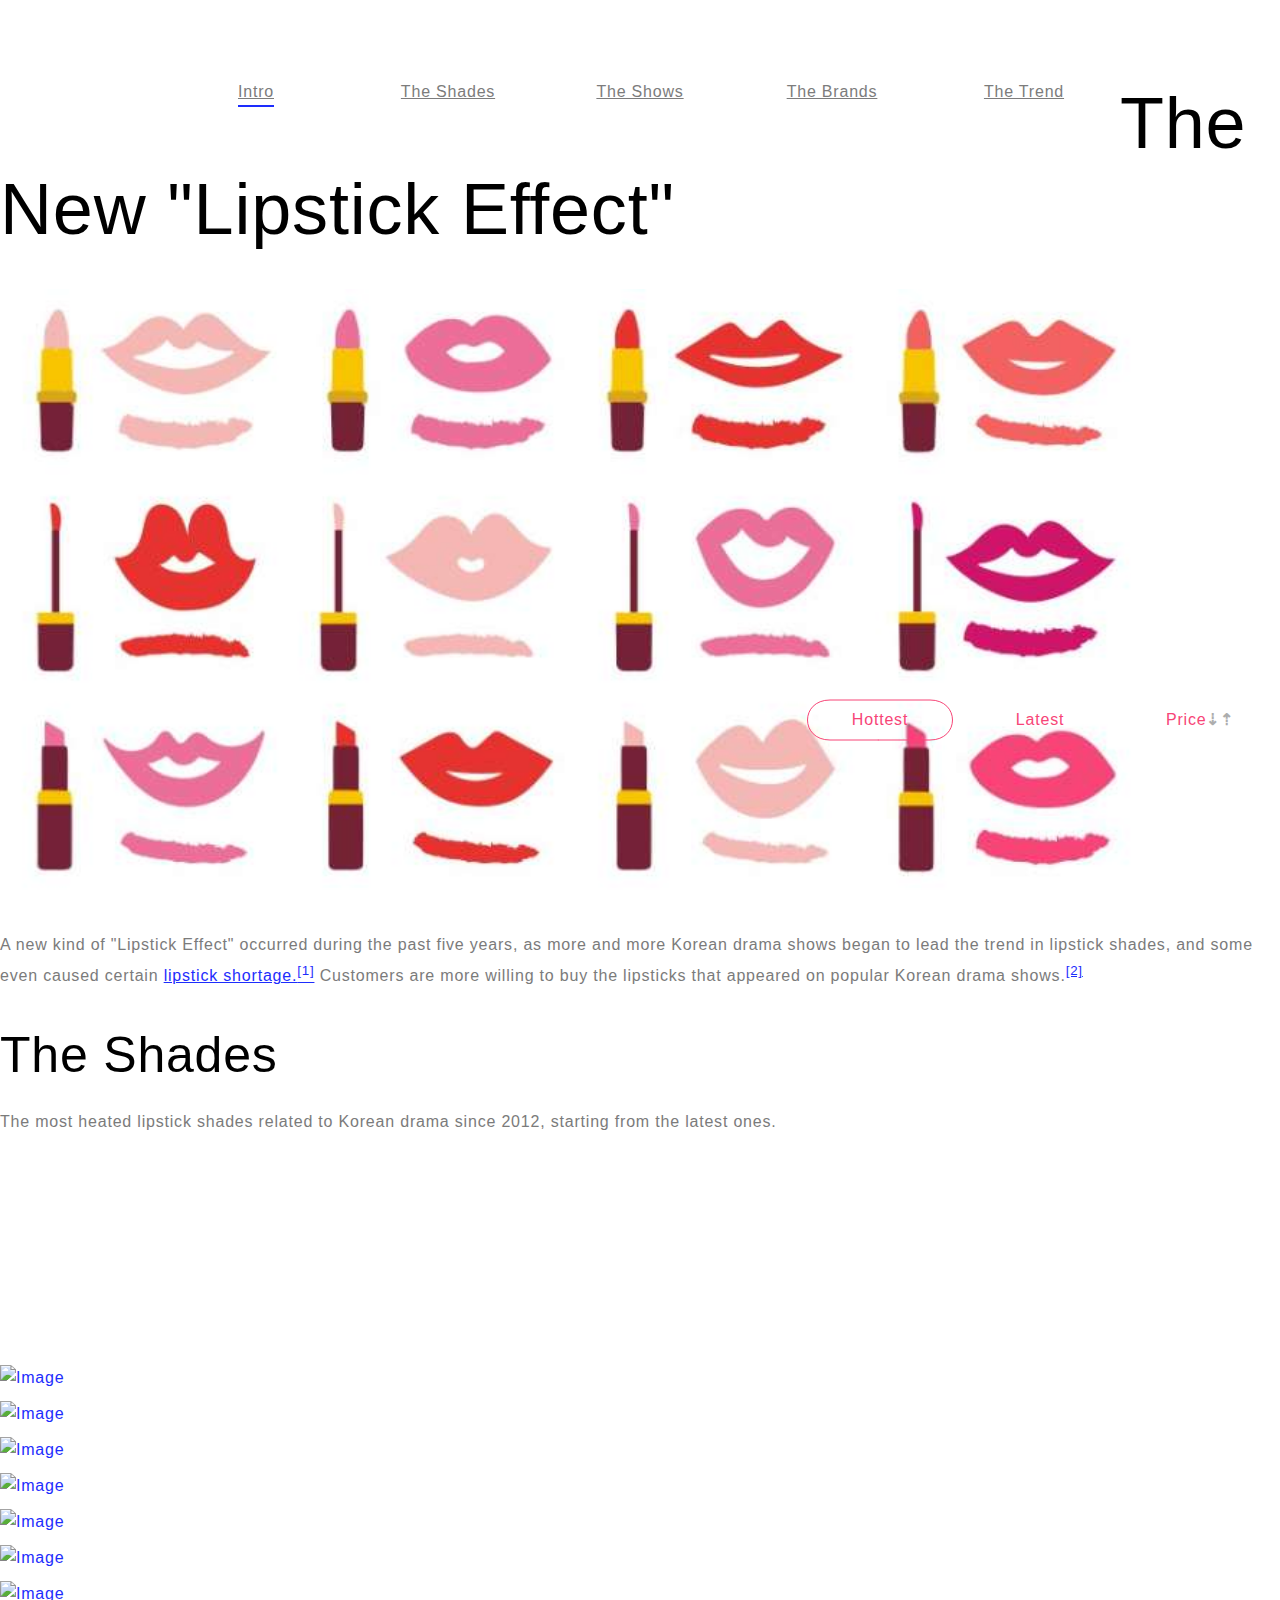
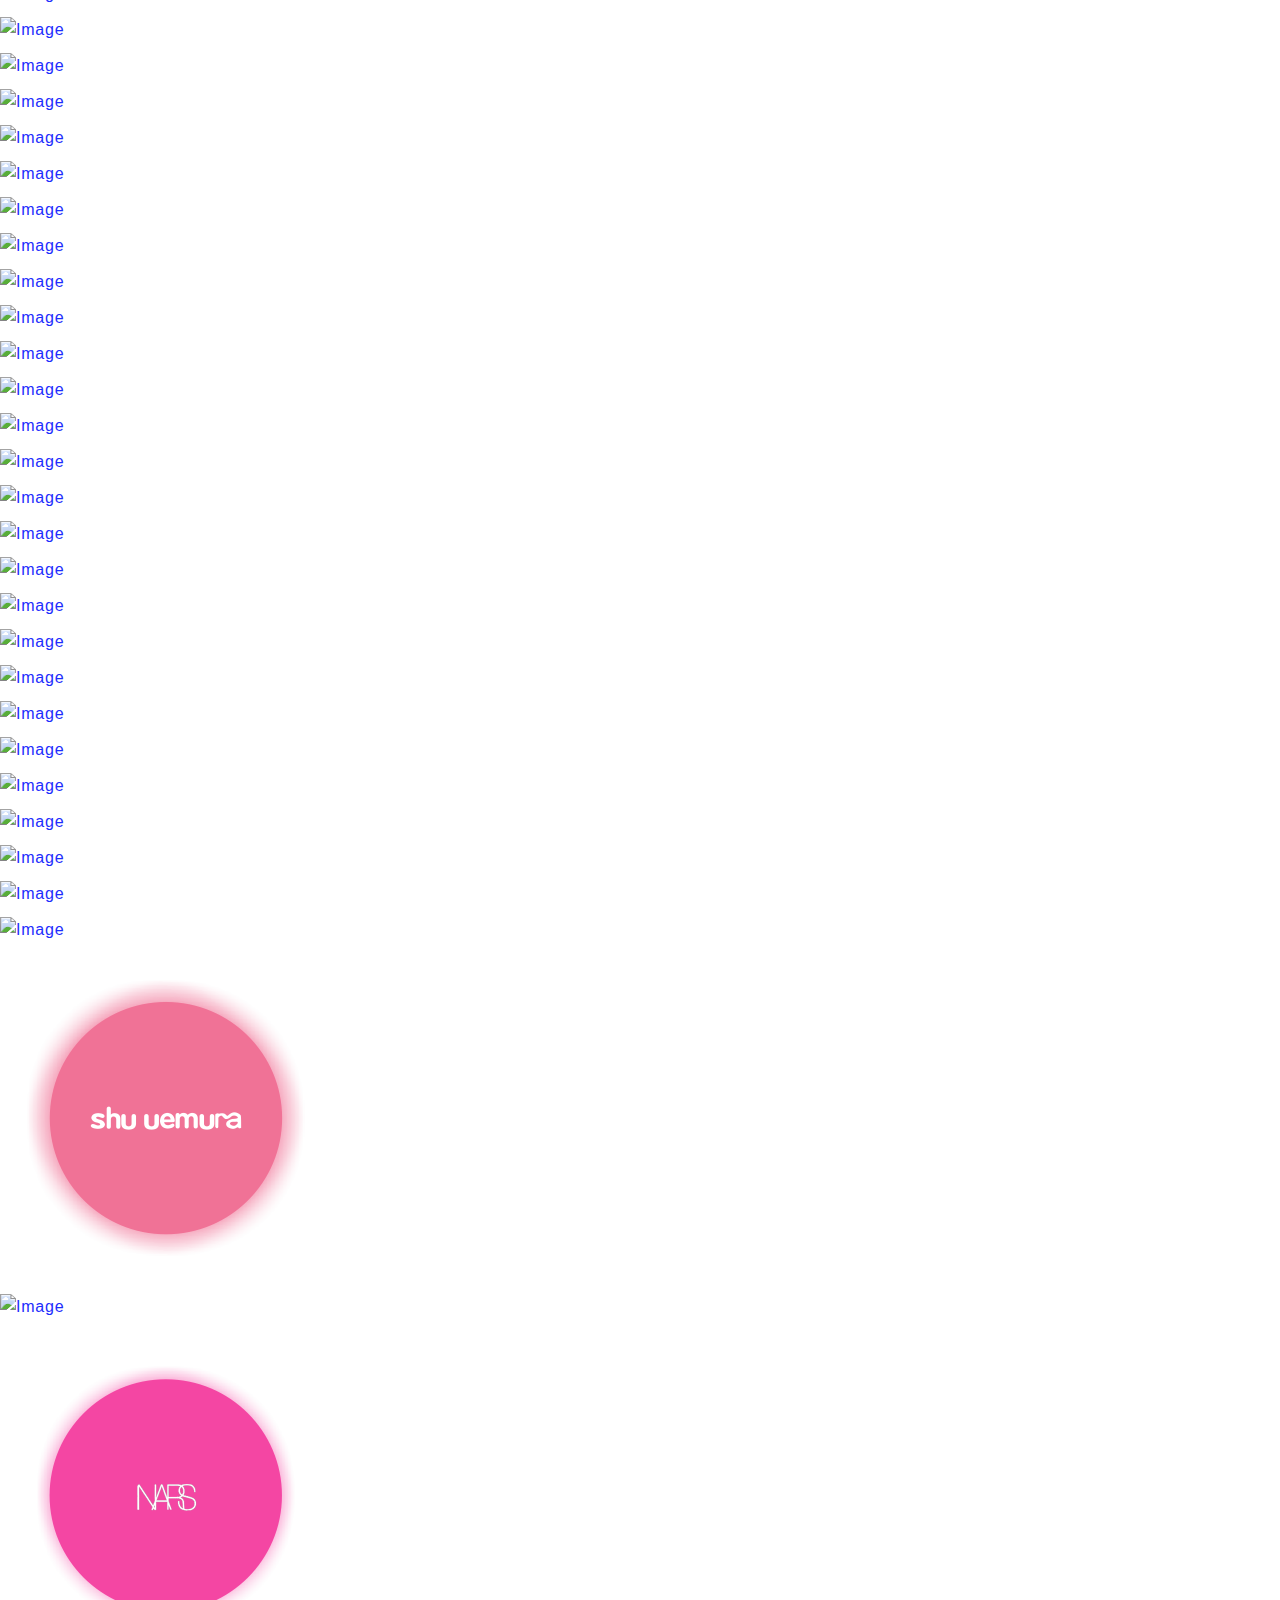
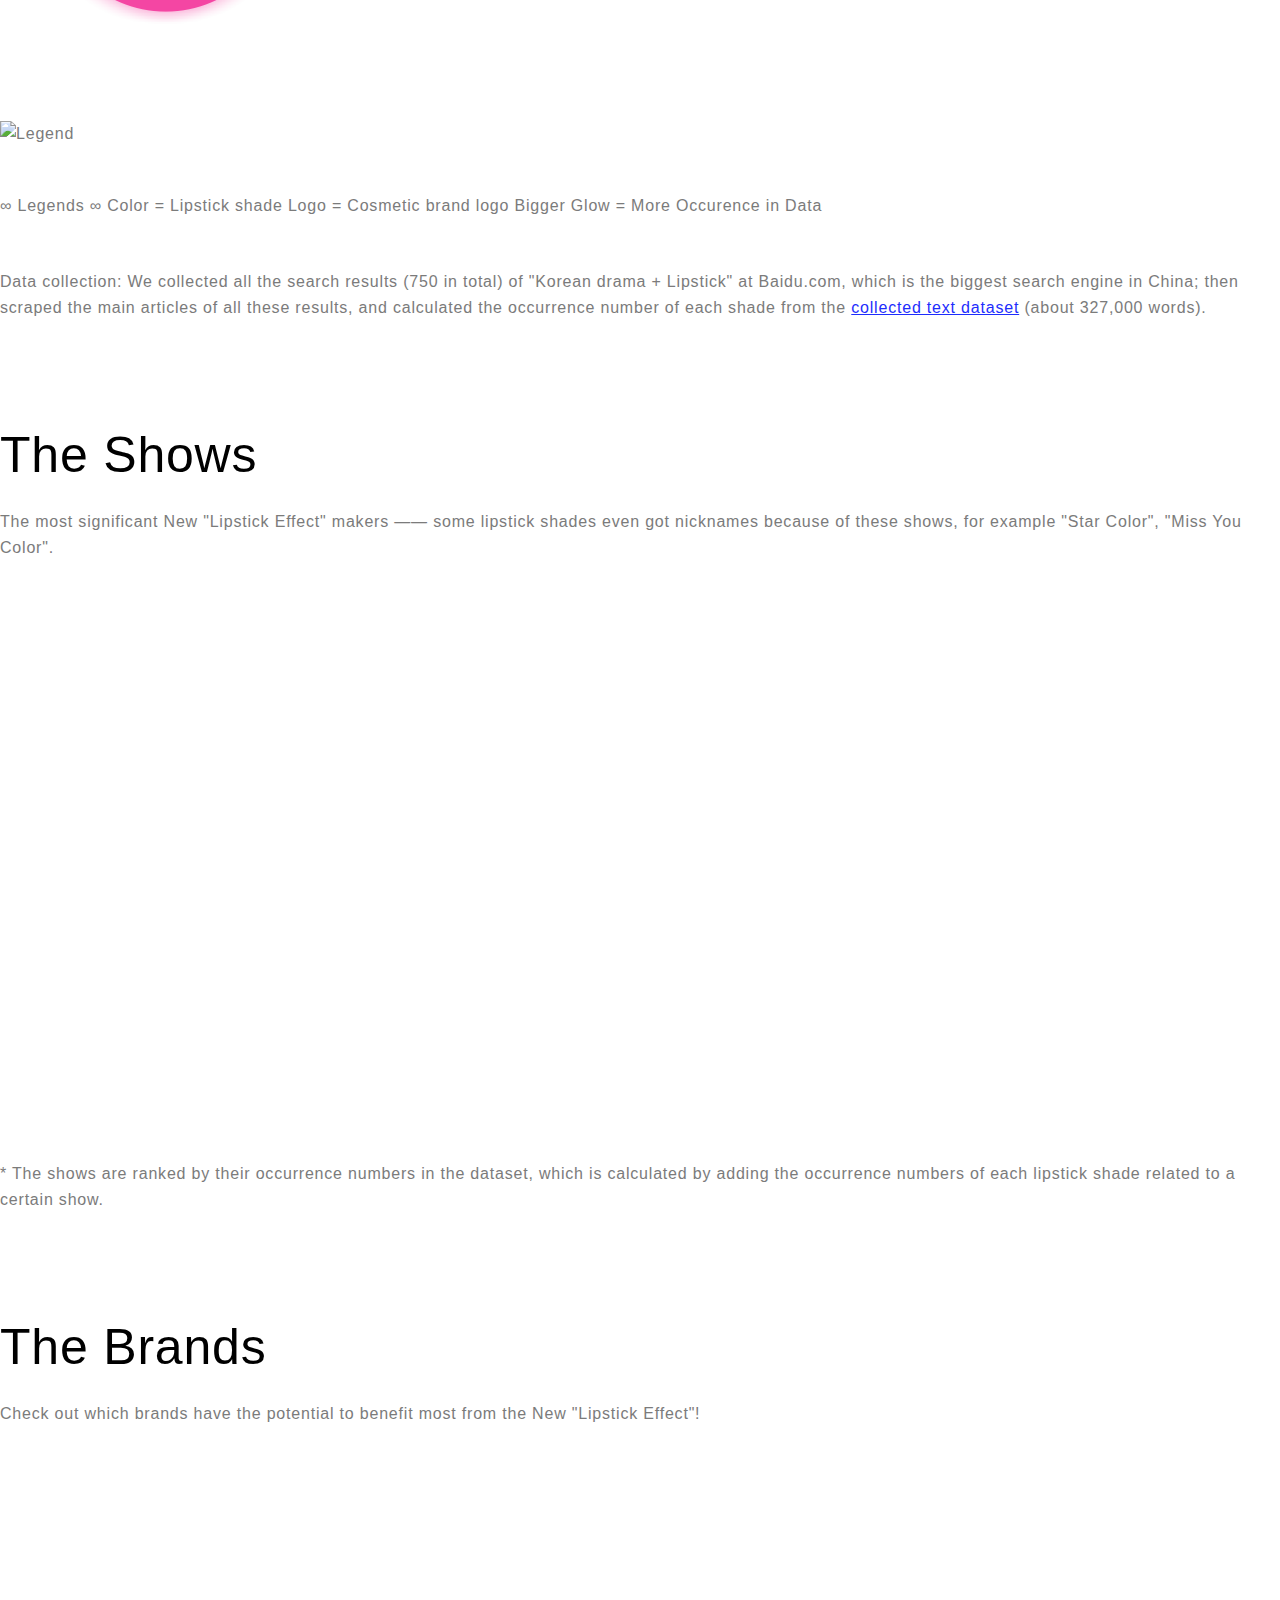
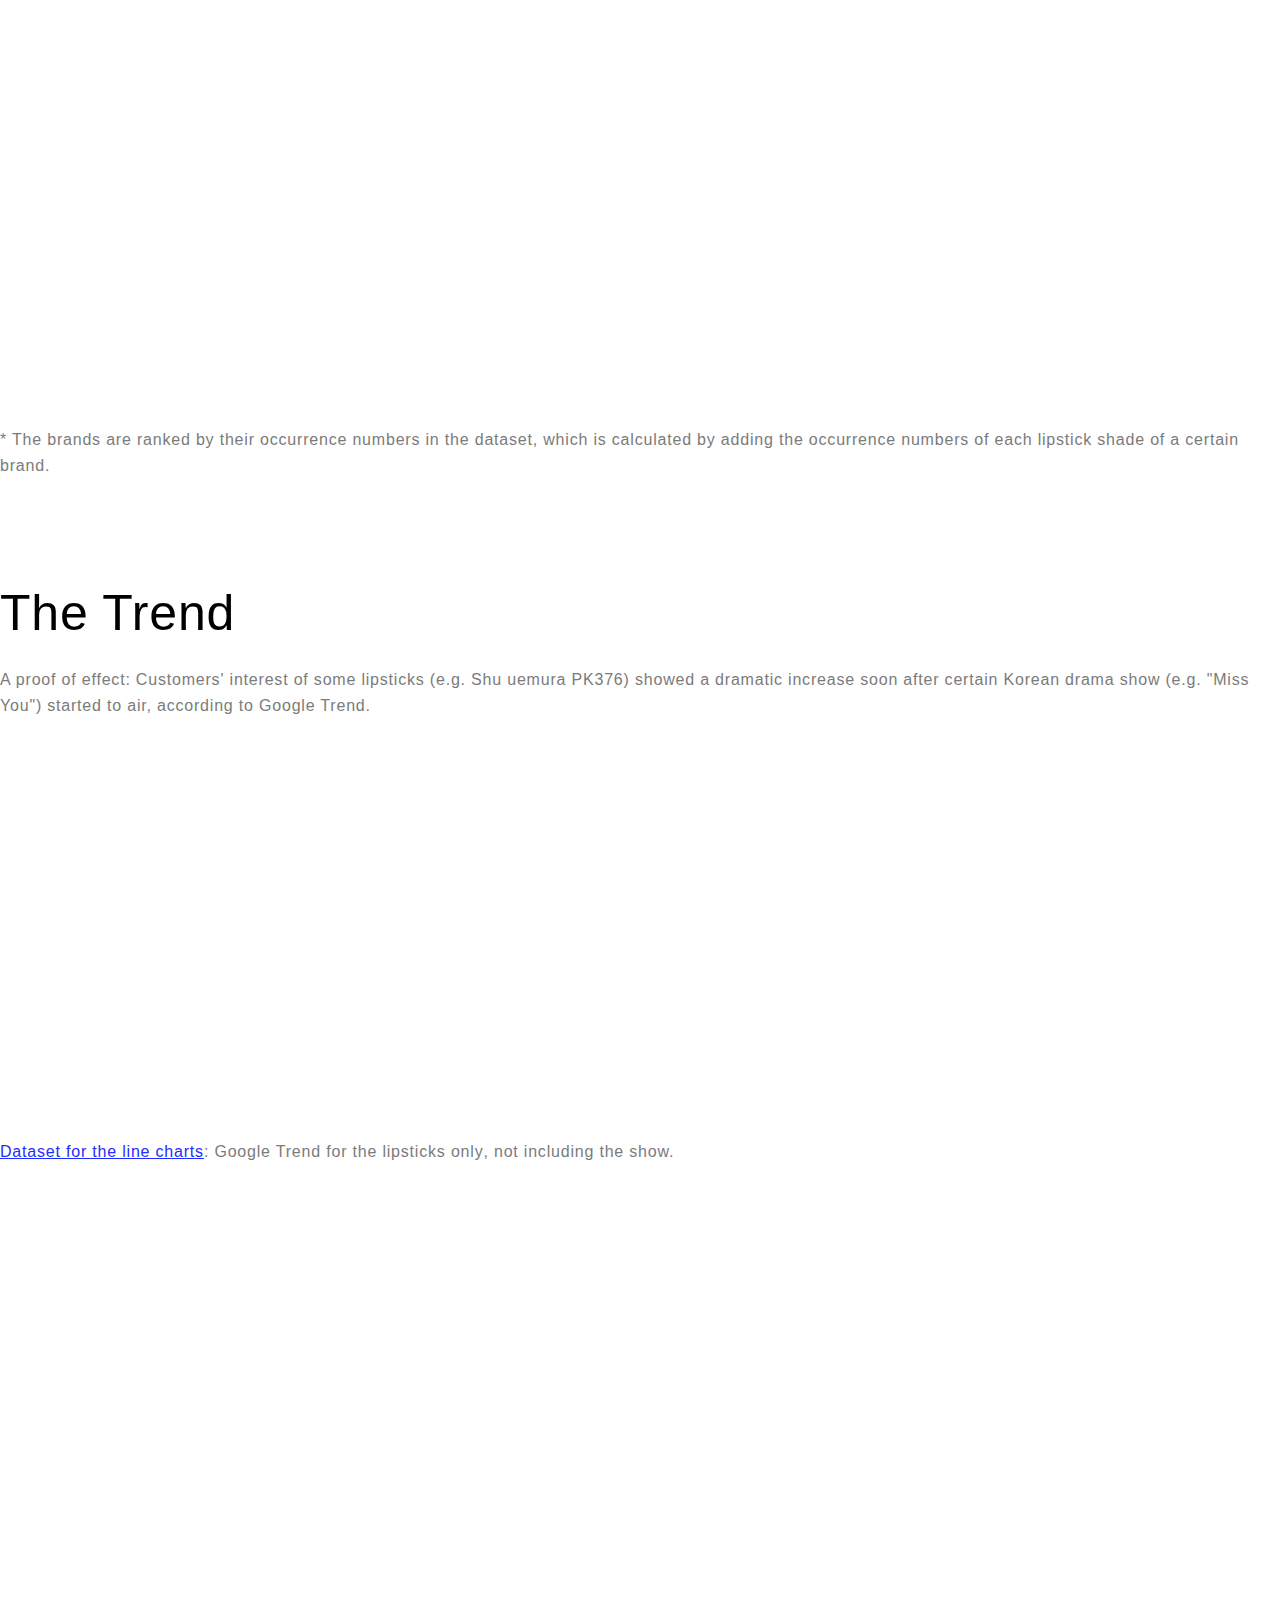
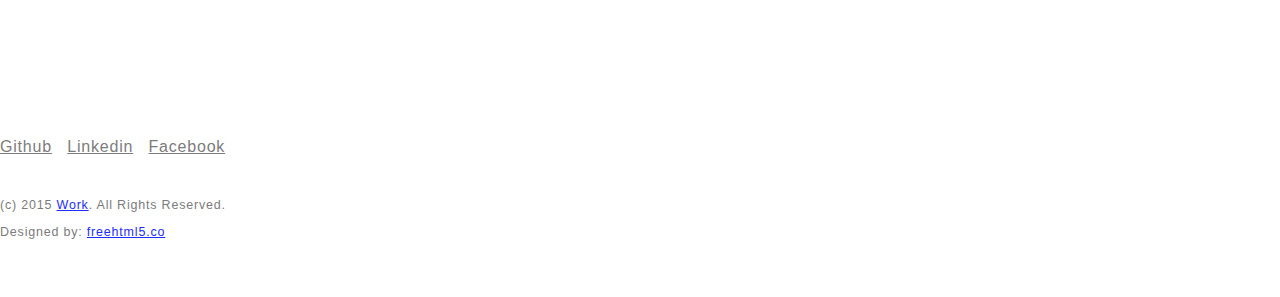
==== commit 1fd72d11: "Updated time for each shade" ====
--- a/index.html
+++ b/index.html
@@ -107,7 +107,7 @@
 								<img class="img-sub" src="web/images/title_bg.jpeg" width="90%" alt="Title Image">
 							</div>
 							<div class="col-md-6 fh5co-intro-sub">
-								<p>A new kind of "Lipstick Effect" occurred in Asia during the past five years, as more and more Korean drama shows began to lead the trend in lipstick shades, and some even caused certain <a href="http://nymag.com/thecut/2014/04/korean-tv-show-caused-a-ysl-lipstick-shortage.html">lipstick shortage</a>. Customers are <a href="http://www.straitstimes.com/lifestyle/entertainment/hit-k-drama-boosts-sales-of-south-korean-products">more willing to buy</a> the lipsticks that appeared on some popular Korean drama shows. </p>
+								<p>A new kind of "Lipstick Effect" occurred during the past five years, as more and more Korean drama shows began to lead the trend in lipstick shades, and some even caused certain <a href="http://nymag.com/thecut/2014/04/korean-tv-show-caused-a-ysl-lipstick-shortage.html">lipstick shortage.<sup>[1]</sup></a> Customers are more willing to buy the lipsticks that appeared on popular Korean drama shows.<sup><a href="http://www.straitstimes.com/lifestyle/entertainment/hit-k-drama-boosts-sales-of-south-korean-products">[2]</a></sup></p>
 							</div>
 						</div>
 				</div>
@@ -125,8 +125,8 @@
 						<div class="fh5co-spacer fh5co-spacer-xlg"></div>
 						<div class="button-container">
   							<div class="btn-group">
-    						<div id="hottest" class="sort-btn">Hottest</div>
-    						<div id="latest" class="sort-btn active">Latest</div>
+    						<div id="hottest" class="sort-btn active">Hottest</div>
+    						<div id="latest" class="sort-btn">Latest</div>
     						<!-- used these arrows cause normal ones wouldn't be the same size somehow -->
     						<div id="price" class="sort-btn">Price<span id="down_arrow" class="inactive" style="font-weight:bold">⇣</span><span id="up_arrow" class="inactive" style="font-weight:bold">⇡</span></div>
   						</div>
@@ -142,7 +142,7 @@
 					<div id="shades-container" class="row">
 						<!-- Row One -->
 						<!-- 1 -->
-						<div data-time="1" data-occurrence="39" data-listing-price="185" class="col-md-2 col-sm-4 col-xs-6 fh5co-work-wrap">
+						<div data-time="20160224" data-occurrence="39" data-listing-price="185" class="col-md-2 col-sm-4 col-xs-6 fh5co-work-wrap">
 							<a href="#" class="fh5co-work-item js-fh5co-work-item">
 								<img src="web/images/k4.png" alt="Image" class="img-responsive">
 								<div class="fh5co-overlay-bg js-fh5co-overlay-bg"></div>
@@ -157,7 +157,7 @@
 							</a>
 						</div>						
 						<!-- 2 -->
-						<div data-time="2" data-occurrence="25" data-listing-price="185" class="col-md-2 col-sm-4 col-xs-6 fh5co-work-wrap">
+						<div data-time="20160224" data-occurrence="25" data-listing-price="185" class="col-md-2 col-sm-4 col-xs-6 fh5co-work-wrap">
 							<a href="#" class="fh5co-work-item js-fh5co-work-item">
 								<img src="web/images/k13.png" alt="Image" class="img-responsive">
 								<div class="fh5co-overlay-bg js-fh5co-overlay-bg"></div>
@@ -172,7 +172,7 @@
 							</a>
 						</div>
 						<!-- 3 -->
-						<div data-time="3" data-occurrence="35" data-listing-price="96" class="col-md-2 col-sm-4 col-xs-6 fh5co-work-wrap">
+						<div data-time="20160104" data-occurrence="35" data-listing-price="96" class="col-md-2 col-sm-4 col-xs-6 fh5co-work-wrap">
 							<a href="#" class="fh5co-work-item js-fh5co-work-item">
 								<img src="web/images/k6.png" alt="Image" class="img-responsive">
 								<div class="fh5co-overlay-bg js-fh5co-overlay-bg"></div>
@@ -187,7 +187,7 @@
 							</a>
 						</div>		
 						<!-- 4 -->
-						<div data-time="4" data-occurrence="10" data-listing-price="185" class="col-md-2 col-sm-4 col-xs-6 fh5co-work-wrap">
+						<div data-time="20160104" data-occurrence="10" data-listing-price="185" class="col-md-2 col-sm-4 col-xs-6 fh5co-work-wrap">
 							<a href="#" class="fh5co-work-item js-fh5co-work-item">
 								<img src="web/images/k30.png" alt="Image" class="img-responsive">
 								<div class="fh5co-overlay-bg js-fh5co-overlay-bg"></div>
@@ -202,7 +202,7 @@
 							</a>
 						</div>
 						<!-- 5 -->
-						<div data-time="5" data-occurrence="11" data-listing-price="198" class="col-md-2 col-sm-4 col-xs-6 fh5co-work-wrap">
+						<div data-time="20151116" data-occurrence="11" data-listing-price="198" class="col-md-2 col-sm-4 col-xs-6 fh5co-work-wrap">
 							<a href="#" class="fh5co-work-item js-fh5co-work-item">
 								<img src="web/images/k26.png" alt="Image" class="img-responsive">
 								<div class="fh5co-overlay-bg js-fh5co-overlay-bg"></div>
@@ -217,7 +217,7 @@
 							</a>
 						</div>						
 						<!-- 6 -->
-						<div data-time="6" data-occurrence="9" data-listing-price="320" class="col-md-2 col-sm-4 col-xs-6 fh5co-work-wrap">
+						<div data-time="20151026" data-occurrence="9" data-listing-price="320" class="col-md-2 col-sm-4 col-xs-6 fh5co-work-wrap">
 							<a href="#" class="fh5co-work-item js-fh5co-work-item">
 								<img src="web/images/k31.png" alt="Image" class="img-responsive">
 								<div class="fh5co-overlay-bg js-fh5co-overlay-bg"></div>
@@ -234,7 +234,7 @@
 						
 						<!-- Row Two -->
 						<!-- 7 -->
-						<div data-time="7" data-occurrence="8" data-listing-price="320" class="col-md-2 col-sm-4 col-xs-6 fh5co-work-wrap">
+						<div data-time="20151026" data-occurrence="8" data-listing-price="320" class="col-md-2 col-sm-4 col-xs-6 fh5co-work-wrap">
 							<a href="#" class="fh5co-work-item js-fh5co-work-item">
 								<img src="web/images/k34.png" alt="Image" class="img-responsive">
 								<div class="fh5co-overlay-bg js-fh5co-overlay-bg"></div>
@@ -249,7 +249,7 @@
 							</a>
 						</div>						
 						<!-- 8 -->
-						<div data-time="8" data-occurrence="42" data-listing-price="215" class="col-md-2 col-sm-4 col-xs-6 fh5co-work-wrap">
+						<div data-time="20150916" data-occurrence="42" data-listing-price="215" class="col-md-2 col-sm-4 col-xs-6 fh5co-work-wrap">
 							<a href="#" class="fh5co-work-item js-fh5co-work-item">
 								<img src="web/images/k3.png" alt="Image" class="img-responsive">
 								<div class="fh5co-overlay-bg js-fh5co-overlay-bg"></div>
@@ -264,7 +264,7 @@
 							</a>
 						</div>
 						<!-- 9 -->
-						<div data-time="9" data-occurrence="16" data-listing-price="215" class="col-md-2 col-sm-4 col-xs-6 fh5co-work-wrap">
+						<div data-time="20150916" data-occurrence="16" data-listing-price="215" class="col-md-2 col-sm-4 col-xs-6 fh5co-work-wrap">
 							<a href="#" class="fh5co-work-item js-fh5co-work-item">
 								<img src="web/images/k19.png" alt="Image" class="img-responsive">
 								<div class="fh5co-overlay-bg js-fh5co-overlay-bg"></div>
@@ -279,7 +279,7 @@
 							</a>
 						</div>						
 						<!-- 10 -->
-						<div data-time="10" data-occurrence="11" data-listing-price="215" class="col-md-2 col-sm-4 col-xs-6 fh5co-work-wrap">
+						<div data-time="20150916" data-occurrence="11" data-listing-price="215" class="col-md-2 col-sm-4 col-xs-6 fh5co-work-wrap">
 							<a href="#" class="fh5co-work-item js-fh5co-work-item">
 								<img src="web/images/k24.png" alt="Image" class="img-responsive">
 								<div class="fh5co-overlay-bg js-fh5co-overlay-bg"></div>
@@ -294,7 +294,7 @@
 							</a>
 						</div>
 						<!-- 11 -->
-						<div data-time="11" data-occurrence="12" data-listing-price="198" class="col-md-2 col-sm-4 col-xs-6 fh5co-work-wrap">
+						<div data-time="20150805" data-occurrence="12" data-listing-price="198" class="col-md-2 col-sm-4 col-xs-6 fh5co-work-wrap">
 							<a href="#" class="fh5co-work-item js-fh5co-work-item">
 								<img src="web/images/k23.png" alt="Image" class="img-responsive">
 								<div class="fh5co-overlay-bg js-fh5co-overlay-bg"></div>
@@ -309,7 +309,7 @@
 							</a>
 						</div>						
 						<!-- 12 -->
-						<div data-time="12" data-occurrence="26" data-listing-price="270" class="col-md-2 col-sm-4 col-xs-6 fh5co-work-wrap">
+						<div data-time="20150703" data-occurrence="26" data-listing-price="270" class="col-md-2 col-sm-4 col-xs-6 fh5co-work-wrap">
 							<a href="#" class="fh5co-work-item js-fh5co-work-item">
 								<img src="web/images/k12.png" alt="Image" class="img-responsive">
 								<div class="fh5co-overlay-bg js-fh5co-overlay-bg"></div>
@@ -326,7 +326,7 @@
 						
 						<!-- Row Three -->
 						<!-- 13 -->
-						<div data-time="13" data-occurrence="13" data-listing-price="295" class="col-md-2 col-sm-4 col-xs-6 fh5co-work-wrap">
+						<div data-time="20150627" data-occurrence="13" data-listing-price="295" class="col-md-2 col-sm-4 col-xs-6 fh5co-work-wrap">
 							<a href="#" class="fh5co-work-item js-fh5co-work-item">
 								<img src="web/images/k22.png" alt="Image" class="img-responsive">
 								<div class="fh5co-overlay-bg js-fh5co-overlay-bg"></div>
@@ -341,7 +341,7 @@
 							</a>
 						</div>
 						<!-- 14 -->
-						<div data-time="14" data-occurrence="9" data-listing-price="295" class="col-md-2 col-sm-4 col-xs-6 fh5co-work-wrap">
+						<div data-time="20150627" data-occurrence="9" data-listing-price="295" class="col-md-2 col-sm-4 col-xs-6 fh5co-work-wrap">
 							<a href="#" class="fh5co-work-item js-fh5co-work-item">
 								<img src="web/images/k32.png" alt="Image" class="img-responsive">
 								<div class="fh5co-overlay-bg js-fh5co-overlay-bg"></div>
@@ -356,7 +356,7 @@
 							</a>
 						</div>						
 						<!-- 15 -->
-						<div data-time="15" data-occurrence="52" data-listing-price="229" class="col-md-2 col-sm-4 col-xs-6 fh5co-work-wrap">
+						<div data-time="20150515" data-occurrence="52" data-listing-price="229" class="col-md-2 col-sm-4 col-xs-6 fh5co-work-wrap">
 							<a href="#" class="fh5co-work-item js-fh5co-work-item">
 								<img src="web/images/k1.png" alt="Image" class="img-responsive">
 								<div class="fh5co-overlay-bg js-fh5co-overlay-bg"></div>
@@ -371,7 +371,7 @@
 							</a>
 						</div>
 						<!-- 16 -->
-						<div data-time="16" data-occurrence="28" data-listing-price="125" class="col-md-2 col-sm-4 col-xs-6 fh5co-work-wrap">
+						<div data-time="20150515" data-occurrence="28" data-listing-price="125" class="col-md-2 col-sm-4 col-xs-6 fh5co-work-wrap">
 							<a href="#" class="fh5co-work-item js-fh5co-work-item">
 								<img src="web/images/k9.png" alt="Image" class="img-responsive">
 								<div class="fh5co-overlay-bg js-fh5co-overlay-bg"></div>
@@ -386,7 +386,7 @@
 							</a>
 						</div>						
 						<!-- 17 -->
-						<div data-time="17" data-occurrence="16" data-listing-price="239" class="col-md-2 col-sm-4 col-xs-6 fh5co-work-wrap">
+						<div data-time="20150515" data-occurrence="16" data-listing-price="239" class="col-md-2 col-sm-4 col-xs-6 fh5co-work-wrap">
 							<a href="#" class="fh5co-work-item js-fh5co-work-item">
 								<img src="web/images/k20.png" alt="Image" class="img-responsive">
 								<div class="fh5co-overlay-bg js-fh5co-overlay-bg"></div>
@@ -401,7 +401,7 @@
 							</a>
 						</div>
 						<!-- 18 -->
-						<div data-time="18" data-occurrence="11" data-listing-price="125" class="col-md-2 col-sm-4 col-xs-6 fh5co-work-wrap">
+						<div data-time="20150515" data-occurrence="11" data-listing-price="125" class="col-md-2 col-sm-4 col-xs-6 fh5co-work-wrap">
 							<a href="#" class="fh5co-work-item js-fh5co-work-item">
 								<img src="web/images/k25.png" alt="Image" class="img-responsive">
 								<div class="fh5co-overlay-bg js-fh5co-overlay-bg"></div>
@@ -418,7 +418,7 @@
 						
 						<!-- Row Four -->
 						<!-- 19 -->
-						<div data-time="19" data-occurrence="32" data-listing-price="320" class="col-md-2 col-sm-4 col-xs-6 fh5co-work-wrap">
+						<div data-time="20150401" data-occurrence="32" data-listing-price="320" class="col-md-2 col-sm-4 col-xs-6 fh5co-work-wrap">
 							<a href="#" class="fh5co-work-item js-fh5co-work-item">
 								<img src="web/images/k7.png" alt="Image" class="img-responsive">
 								<div class="fh5co-overlay-bg js-fh5co-overlay-bg"></div>
@@ -433,7 +433,7 @@
 							</a>
 						</div>
 						<!-- 20 -->
-						<div data-time="20" data-occurrence="10" data-listing-price="260" class="col-md-2 col-sm-4 col-xs-6 fh5co-work-wrap">
+						<div data-time="20150121" data-occurrence="10" data-listing-price="260" class="col-md-2 col-sm-4 col-xs-6 fh5co-work-wrap">
 							<a href="#" class="fh5co-work-item js-fh5co-work-item">
 								<img src="web/images/k28.png" alt="Image" class="img-responsive">
 								<div class="fh5co-overlay-bg js-fh5co-overlay-bg"></div>
@@ -448,7 +448,7 @@
 							</a>
 						</div>						
 						<!-- 21 -->
-						<div data-time="21" data-occurrence="10" data-listing-price="296" class="col-md-2 col-sm-4 col-xs-6 fh5co-work-wrap">
+						<div data-time="20150121" data-occurrence="10" data-listing-price="296" class="col-md-2 col-sm-4 col-xs-6 fh5co-work-wrap">
 							<a href="#" class="fh5co-work-item js-fh5co-work-item">
 								<img src="web/images/k29.png" alt="Image" class="img-responsive">
 								<div class="fh5co-overlay-bg js-fh5co-overlay-bg"></div>
@@ -463,7 +463,7 @@
 							</a>
 						</div>
 						<!-- 22 -->
-						<div data-time="22" data-occurrence="10" data-listing-price="300" class="col-md-2 col-sm-4 col-xs-6 fh5co-work-wrap">
+						<div data-time="20141208" data-occurrence="10" data-listing-price="300" class="col-md-2 col-sm-4 col-xs-6 fh5co-work-wrap">
 							<a href="#" class="fh5co-work-item js-fh5co-work-item">
 								<img src="web/images/k27.png" alt="Image" class="img-responsive">
 								<div class="fh5co-overlay-bg js-fh5co-overlay-bg"></div>
@@ -478,7 +478,7 @@
 							</a>
 						</div>						
 						<!-- 23 -->
-						<div data-time="23" data-occurrence="6" data-listing-price="179" class="col-md-2 col-sm-4 col-xs-6 fh5co-work-wrap">
+						<div data-time="20141208" data-occurrence="6" data-listing-price="179" class="col-md-2 col-sm-4 col-xs-6 fh5co-work-wrap">
 							<a href="#" class="fh5co-work-item js-fh5co-work-item">
 								<img src="web/images/k36.png" alt="Image" class="img-responsive">
 								<div class="fh5co-overlay-bg js-fh5co-overlay-bg"></div>
@@ -493,7 +493,7 @@
 							</a>
 						</div>
 						<!-- 24 -->
-						<div data-time="24" data-occurrence="22" data-listing-price="105" class="col-md-2 col-sm-4 col-xs-6 fh5co-work-wrap">
+						<div data-time="20141112" data-occurrence="22" data-listing-price="105" class="col-md-2 col-sm-4 col-xs-6 fh5co-work-wrap">
 							<a href="#" class="fh5co-work-item js-fh5co-work-item">
 								<img src="web/images/k14.png" alt="Image" class="img-responsive">
 								<div class="fh5co-overlay-bg js-fh5co-overlay-bg"></div>
@@ -510,7 +510,7 @@
 						
 						<!-- Row Five -->
 						<!-- 25 -->
-						<div data-time="25" data-occurrence="19" data-listing-price="70" class="col-md-2 col-sm-4 col-xs-6 fh5co-work-wrap">
+						<div data-time="20141112" data-occurrence="19" data-listing-price="70" class="col-md-2 col-sm-4 col-xs-6 fh5co-work-wrap">
 							<a href="#" class="fh5co-work-item js-fh5co-work-item">
 								<img src="web/images/k17.png" alt="Image" class="img-responsive">
 								<div class="fh5co-overlay-bg js-fh5co-overlay-bg"></div>
@@ -525,7 +525,7 @@
 							</a>
 						</div>
 						<!-- 26 -->
-						<div data-time="26" data-occurrence="6" data-listing-price="70" class="col-md-2 col-sm-4 col-xs-6 fh5co-work-wrap">
+						<div data-time="20141112" data-occurrence="6" data-listing-price="70" class="col-md-2 col-sm-4 col-xs-6 fh5co-work-wrap">
 							<a href="#" class="fh5co-work-item js-fh5co-work-item">
 								<img src="web/images/k35.png" alt="Image" class="img-responsive">
 								<div class="fh5co-overlay-bg js-fh5co-overlay-bg"></div>
@@ -540,7 +540,7 @@
 							</a>
 						</div>	
 						<!-- 27 -->
-						<div data-time="27" data-occurrence="31" data-listing-price="310" class="col-md-2 col-sm-4 col-xs-6 fh5co-work-wrap">
+						<div data-time="20140723" data-occurrence="31" data-listing-price="310" class="col-md-2 col-sm-4 col-xs-6 fh5co-work-wrap">
 							<a href="#" class="fh5co-work-item js-fh5co-work-item">
 								<img src="web/images/k8.png" alt="Image" class="img-responsive">
 								<div class="fh5co-overlay-bg js-fh5co-overlay-bg"></div>
@@ -555,7 +555,7 @@
 							</a>
 						</div>						
 						<!-- 28 -->
-						<div data-time="28" data-occurrence="42" data-listing-price="320" class="col-md-2 col-sm-4 col-xs-6 fh5co-work-wrap">
+						<div data-time="20131218" data-occurrence="42" data-listing-price="320" class="col-md-2 col-sm-4 col-xs-6 fh5co-work-wrap">
 							<a href="#" class="fh5co-work-item js-fh5co-work-item">
 								<img src="web/images/k2.png" alt="Image" class="img-responsive">
 								<div class="fh5co-overlay-bg js-fh5co-overlay-bg"></div>
@@ -570,7 +570,7 @@
 							</a>
 						</div>
 						<!-- 29 -->
-						<div data-time="29" data-occurrence="36" data-listing-price="200" class="col-md-2 col-sm-4 col-xs-6 fh5co-work-wrap">
+						<div data-time="20131218" data-occurrence="36" data-listing-price="200" class="col-md-2 col-sm-4 col-xs-6 fh5co-work-wrap">
 							<a href="#" class="fh5co-work-item js-fh5co-work-item">
 								<img src="web/images/k5.png" alt="Image" class="img-responsive">
 								<div class="fh5co-overlay-bg js-fh5co-overlay-bg"></div>
@@ -585,7 +585,7 @@
 							</a>
 						</div>						
 						<!-- 30 -->
-						<div data-time="30" data-occurrence="8" data-listing-price="185" class="col-md-2 col-sm-4 col-xs-6 fh5co-work-wrap">
+						<div data-time="20131218" data-occurrence="8" data-listing-price="185" class="col-md-2 col-sm-4 col-xs-6 fh5co-work-wrap">
 							<a href="#" class="fh5co-work-item js-fh5co-work-item">
 								<img src="web/images/k33.png" alt="Image" class="img-responsive">
 								<div class="fh5co-overlay-bg js-fh5co-overlay-bg"></div>
@@ -602,7 +602,7 @@
 						
 						<!-- Row Six -->
 						<!-- 31 -->
-						<div data-time="31" data-occurrence="15" data-listing-price="201" class="col-md-2 col-sm-4 col-xs-6 fh5co-work-wrap">
+						<div data-time="20130807" data-occurrence="15" data-listing-price="201" class="col-md-2 col-sm-4 col-xs-6 fh5co-work-wrap">
 							<a href="#" class="fh5co-work-item js-fh5co-work-item">
 								<img src="web/images/k21.png" alt="Image" class="img-responsive">
 								<div class="fh5co-overlay-bg js-fh5co-overlay-bg"></div>
@@ -617,7 +617,7 @@
 							</a>
 						</div>						
 						<!-- 32 -->
-						<div data-time="32" data-occurrence="21" data-listing-price="185" class="col-md-2 col-sm-4 col-xs-6 fh5co-work-wrap">
+						<div data-time="20130213" data-occurrence="21" data-listing-price="185" class="col-md-2 col-sm-4 col-xs-6 fh5co-work-wrap">
 							<a href="#" class="fh5co-work-item js-fh5co-work-item">
 								<img src="web/images/k15.png" alt="Image" class="img-responsive">
 								<div class="fh5co-overlay-bg js-fh5co-overlay-bg"></div>
@@ -632,7 +632,7 @@
 							</a>
 						</div>
 						<!-- 33 -->
-						<div data-time="33" data-occurrence="26" data-listing-price="99" class="col-md-2 col-sm-4 col-xs-6 fh5co-work-wrap">
+						<div data-time="20121107" data-occurrence="26" data-listing-price="99" class="col-md-2 col-sm-4 col-xs-6 fh5co-work-wrap">
 							<a href="#" class="fh5co-work-item js-fh5co-work-item">
 								<img src="web/images/k10.png" alt="Image" class="img-responsive">
 								<div class="fh5co-overlay-bg js-fh5co-overlay-bg"></div>
@@ -647,7 +647,7 @@
 							</a>
 						</div>						
 						<!-- 34 -->
-						<div data-time="34" data-occurrence="26" data-listing-price="215" class="col-md-2 col-sm-4 col-xs-6 fh5co-work-wrap">
+						<div data-time="20121107" data-occurrence="26" data-listing-price="215" class="col-md-2 col-sm-4 col-xs-6 fh5co-work-wrap">
 							<a href="#" class="fh5co-work-item js-fh5co-work-item">
 								<img src="web/images/k11.png" alt="Image" class="img-responsive">
 								<div class="fh5co-overlay-bg js-fh5co-overlay-bg"></div>
@@ -662,7 +662,7 @@
 							</a>
 						</div>
 						<!-- 35 -->
-						<div data-time="35" data-occurrence="19" data-listing-price="170" class="col-md-2 col-sm-4 col-xs-6 fh5co-work-wrap">
+						<div data-time="20121107" data-occurrence="19" data-listing-price="170" class="col-md-2 col-sm-4 col-xs-6 fh5co-work-wrap">
 							<a href="#" class="fh5co-work-item js-fh5co-work-item">
 								<img src="web/images/k16.png" alt="Image" class="img-responsive">
 								<div class="fh5co-overlay-bg js-fh5co-overlay-bg"></div>
@@ -677,7 +677,7 @@
 							</a>
 						</div>						
 						<!-- 36 -->
-						<div data-time="36" data-occurrence="17" data-listing-price="212" class="col-md-2 col-sm-4 col-xs-6 fh5co-work-wrap">
+						<div data-time="20121107" data-occurrence="17" data-listing-price="212" class="col-md-2 col-sm-4 col-xs-6 fh5co-work-wrap">
 							<a href="#" class="fh5co-work-item js-fh5co-work-item">
 								<img src="web/images/k18.png" alt="Image" class="img-responsive">
 								<div class="fh5co-overlay-bg js-fh5co-overlay-bg"></div>
@@ -692,7 +692,7 @@
 							</a>
 						</div>
 					</div>
-					<div class="fh5co-spacer fh5co-spacer-md"></div>
+					<div class="fh5co-spacer fh5co-spacer-sm"></div>
 					
 					<!-- Legend -->
 					<div class="row">
@@ -700,20 +700,23 @@
 							<div class="col-md-6 col-sm-12 col-xs-12 container">
 								<img src="web/images/legend.png" alt="Legend" width="100%">
 							</div>
+							<br>
 							<span class="col-md-6 col-sm-12 col-xs-12 js-fh5co-view-text">∞ Legends ∞</span>
 							<span class="col-md-6 col-sm-12 col-xs-12 js-fh5co-view-text">Color = Lipstick shade</span>
 							<span class="col-md-6 col-sm-12 col-xs-12 js-fh5co-view-text">Logo = Cosmetic brand logo</span>
+<!-- 
 							<span class="col-md-6 col-sm-12 col-xs-12 js-fh5co-view-text">Order = Related show release time</span>
+ -->
 							<span class="col-md-6 col-sm-12 col-xs-12 js-fh5co-view-text">Bigger Glow = More Occurence in Data</span>
 						</div>
 					</div>
 					
-					<div class="fh5co-spacer fh5co-spacer-md"></div>
+					<div class="fh5co-spacer fh5co-spacer-sm"></div>
 					
 					<!-- Data Info -->
 					<div class="row">
 						<div class="col-md-12 text-center">
-							<p> <b>Data collection: </b>We collected all the search results (750 in total) of "Korean drama + Lipstick" at Baidu.com, which is the biggest search engine in China; then scraped the main articles of all these results, and calculated the occurrence of each shade from the <a href="https://github.com/feifang/New-Lipstick-Effect/blob/master/data/bodyText_all.txt">collected text dataset</a>.</p>
+							<p> <b>Data collection: </b>We collected all the search results (750 in total) of "Korean drama + Lipstick" at Baidu.com, which is the biggest search engine in China; then scraped the main articles of all these results, and calculated the occurrence number of each shade from the <a href="https://github.com/feifang/New-Lipstick-Effect/blob/master/data/bodyText_all_hardwrap.txt">collected text dataset</a> (about 327,000 words).</p>
 						</div>
 					</div>
 					<!-- End More Works -->
@@ -735,7 +738,7 @@
 					<div id="trend_drama" style="width: 100%; height: 500px; background-color: #FFFFFF;" ></div>
 					<div class="fh5co-spacer fh5co-spacer-md"></div>
 					<div class="col-md-12 text-center">
-						<p>* The shows are ranked by their occurrence frequencies in the dataset, which is calculated by adding the occurrence numbers of each lipstick shade related to a certain show.</p>
+						<p>* The shows are ranked by their occurrence numbers in the dataset, which is calculated by adding the occurrence numbers of each lipstick shade related to a certain show.</p>
 					</div>
 				</div>
 			</div>
@@ -752,7 +755,7 @@
 					<div id="trend_brands" style="width: 100%; height: 500px; background-color: #FFFFFF;" ></div>
 					<div class="fh5co-spacer fh5co-spacer-md"></div>
 					<div class="col-md-12 text-center">
-						<p>* The brands are ranked by their occurrence frequencies in the dataset, which is calculated by adding the occurrence numbers of each lipstick shade of a certain brand.</p>
+						<p>* The brands are ranked by their occurrence numbers in the dataset, which is calculated by adding the occurrence numbers of each lipstick shade of a certain brand.</p>
 					</div>
 				</div>
 			</div>
@@ -839,41 +842,7 @@
 </html>
 <script type="text/javascript" language="Javascript">
 
-// disable click event on <span> in buttons (arrows in sort button)
-$(".sort-btn span").css("pointer-events", "none");
-// disable click event on <div> for lipstick shades
-$(".fh5co-work-wrap a").off('click');
-
-fh5co-work-item
-$("#hottest").click(function(){
-  var divList = $(".fh5co-work-wrap");
-  divList.sort(function(a, b){ return $(b).data("occurrence")-$(a).data("occurrence")}); //in descending order
-  $("#shades-container").html(divList);
-});
-$("#latest").click(function(){
-  var divList = $(".fh5co-work-wrap");
-  divList.sort(function(a, b){ return $(a).data("time")-$(b).data("time")});
-  $("#shades-container").html(divList);
-});
-// desc & asc sorting
-$("#price").click(function(){
-  var divList = $(".fh5co-work-wrap");
-  var asc = $('#up_arrow')
-  var desc = $('#down_arrow')
-  if (asc.hasClass('inactive')&&desc.hasClass('inactive')){
-  	divList.sort(function(a, b){ return $(b).data("listing-price")-$(a).data("listing-price")});
-  	desc.removeClass('inactive');
-  } else if(asc.hasClass('inactive')&&!desc.hasClass('inactive')) {
-  	divList.sort(function(a, b){ return $(a).data("listing-price")-$(b).data("listing-price")});
-  	asc.removeClass('inactive');
-  	desc.addClass('inactive');
-  } else if(!asc.hasClass('inactive')&&desc.hasClass('inactive')) {
-  	divList.sort(function(a, b){ return $(b).data("listing-price")-$(a).data("listing-price")});
-  	asc.addClass('inactive');
-  	desc.removeClass('inactive');
-  }
-  $("#shades-container").html(divList);
-});
+
 
 
 </script>
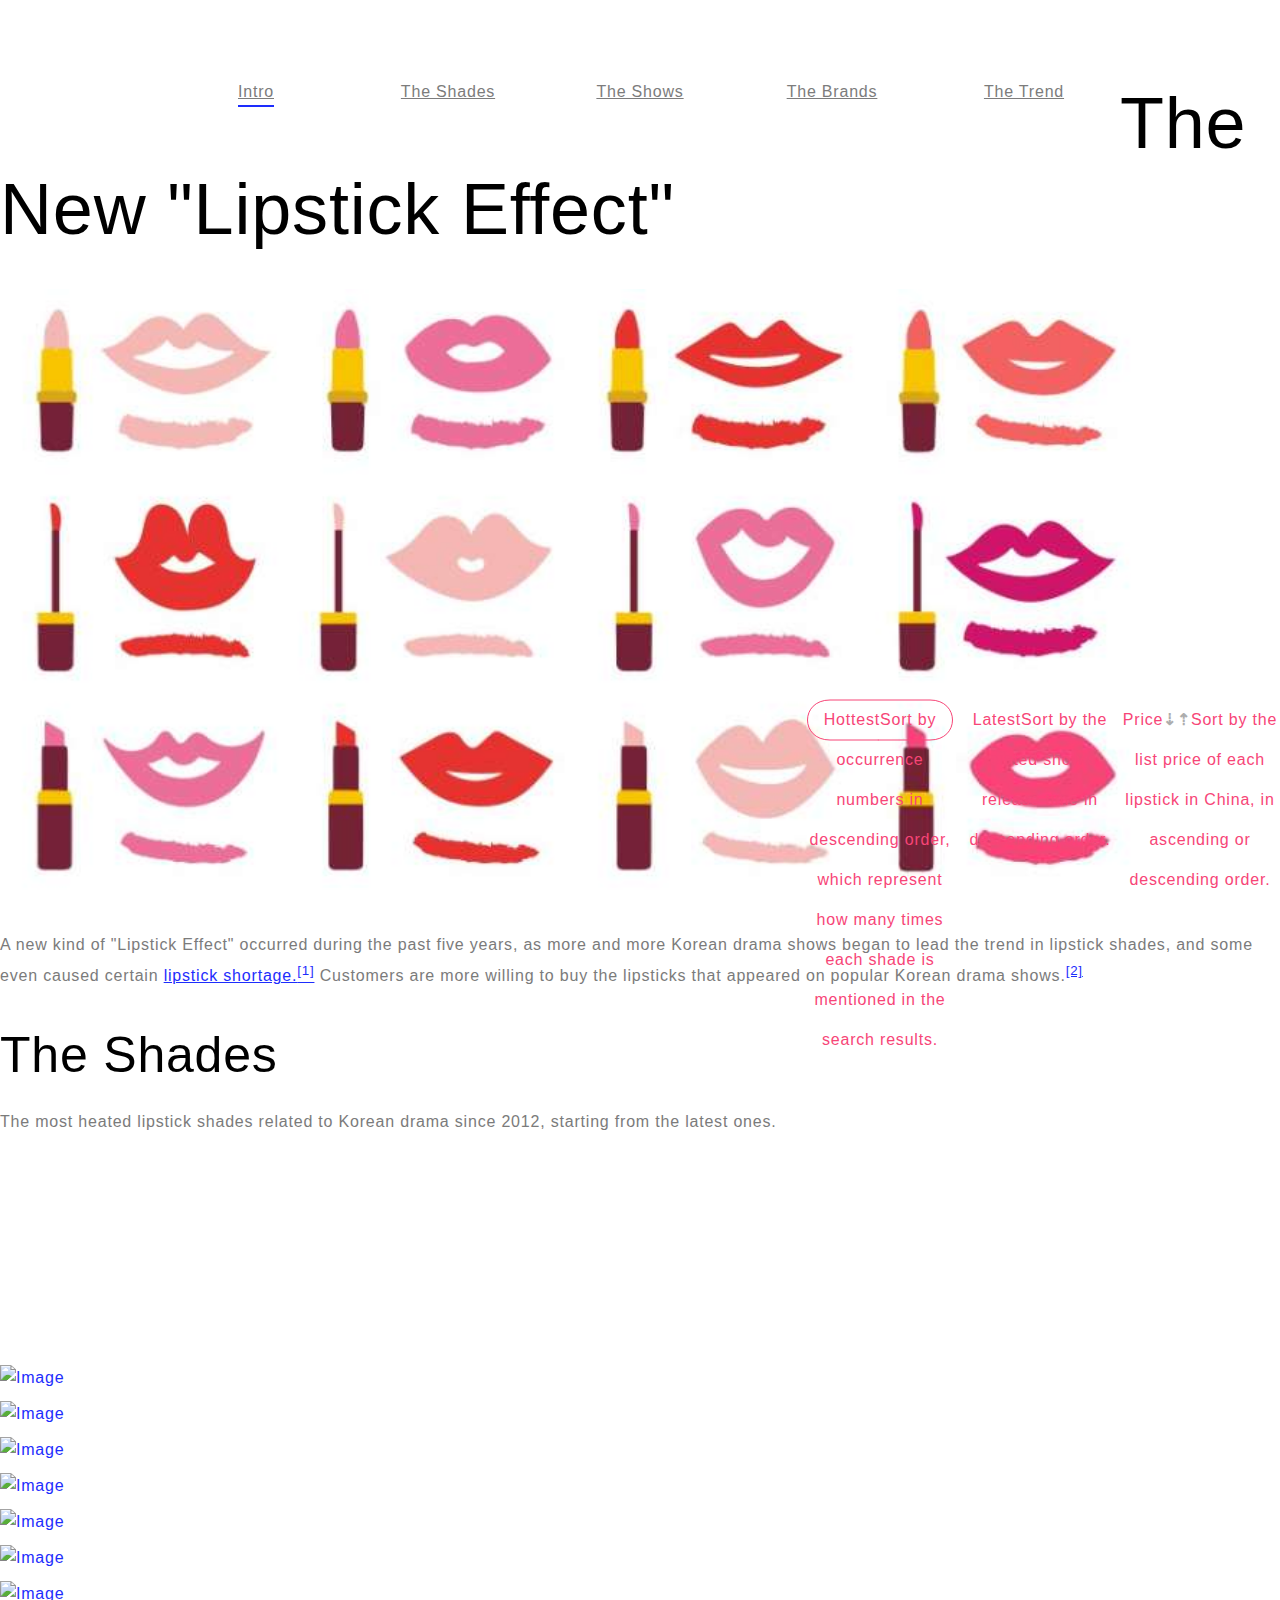
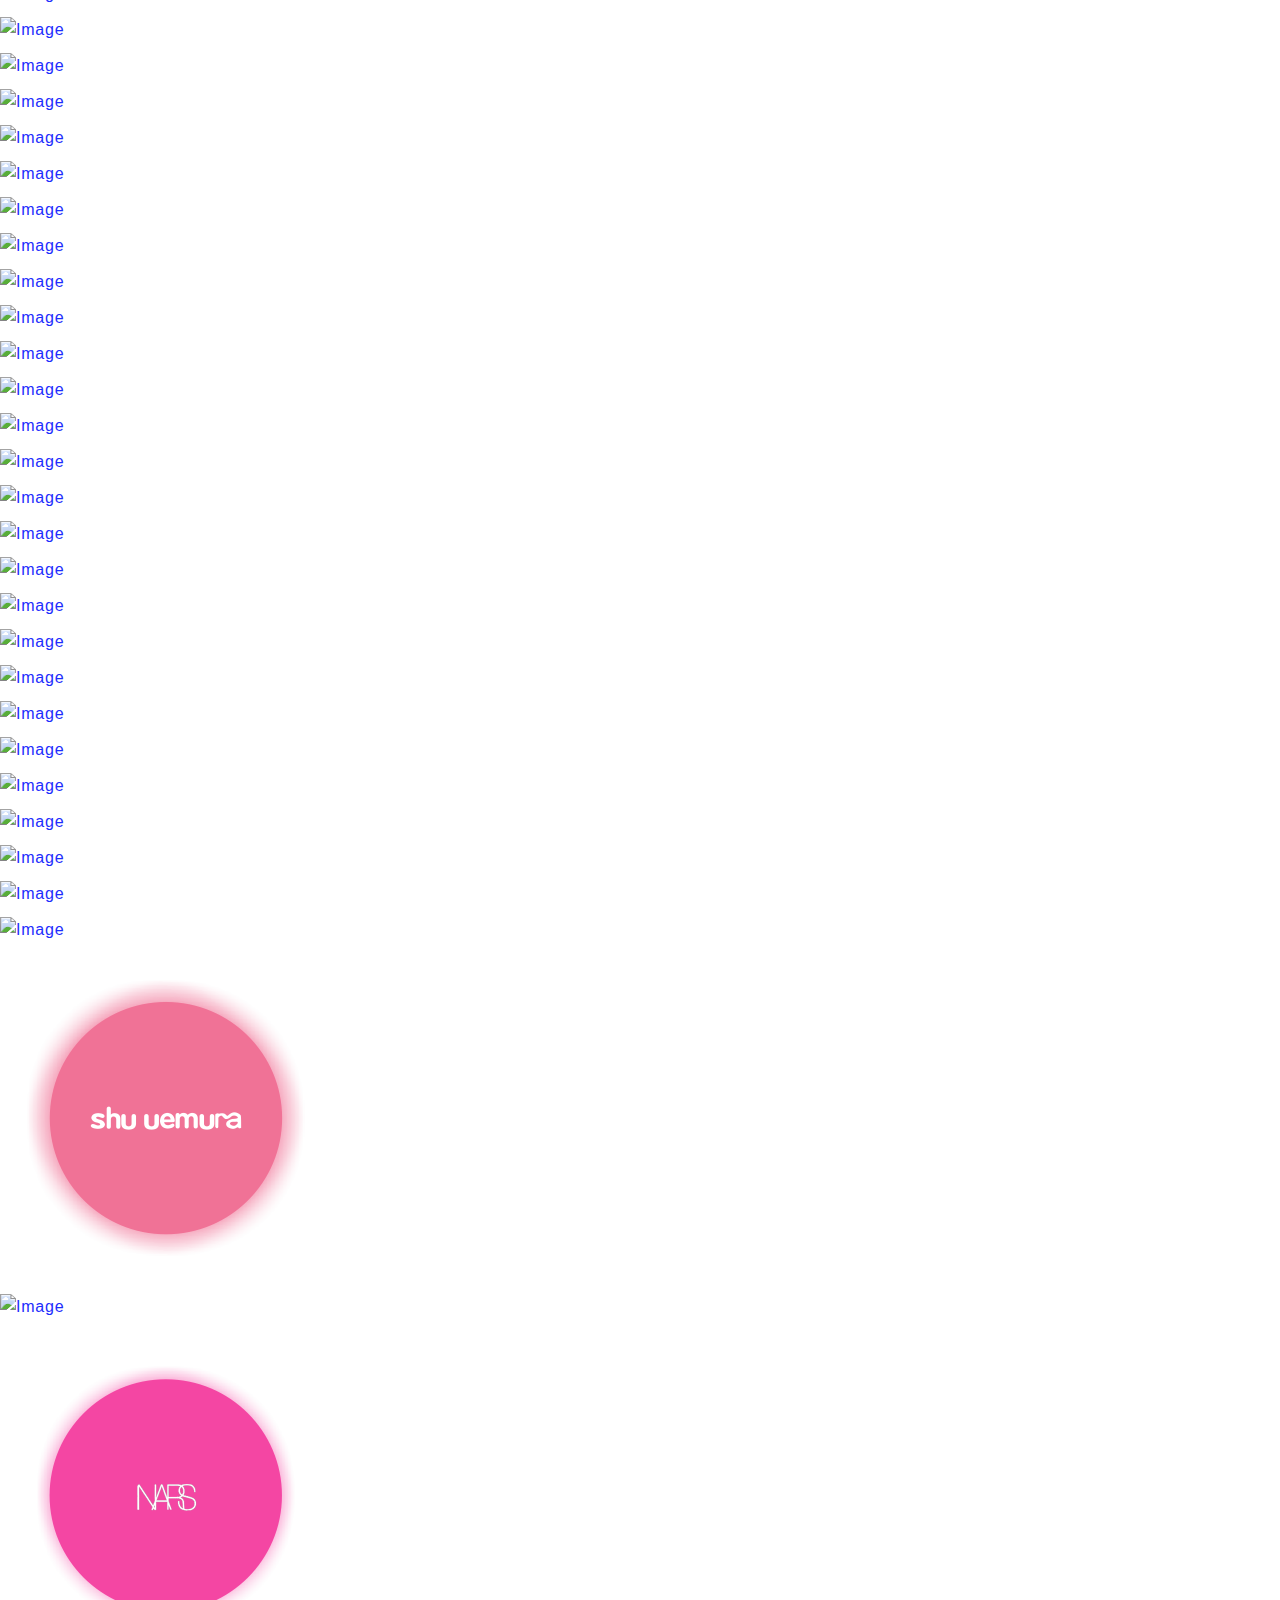
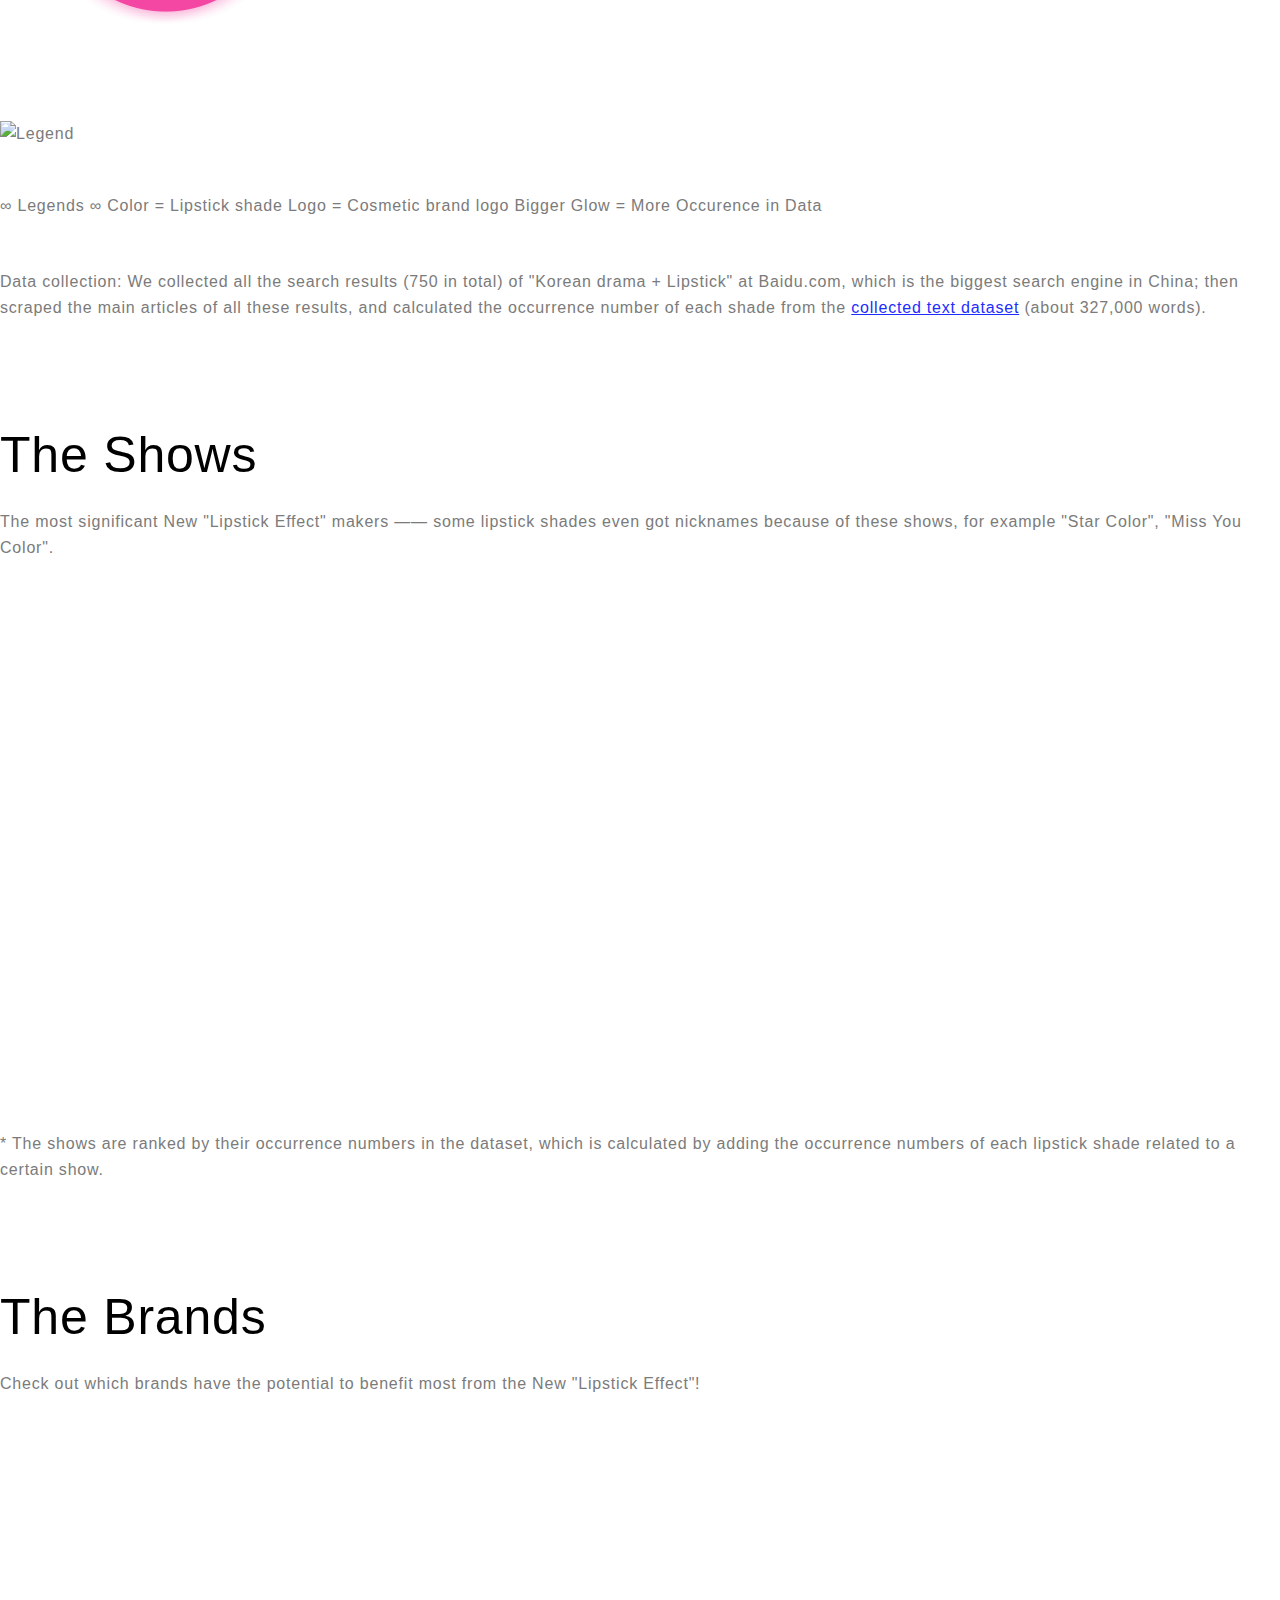
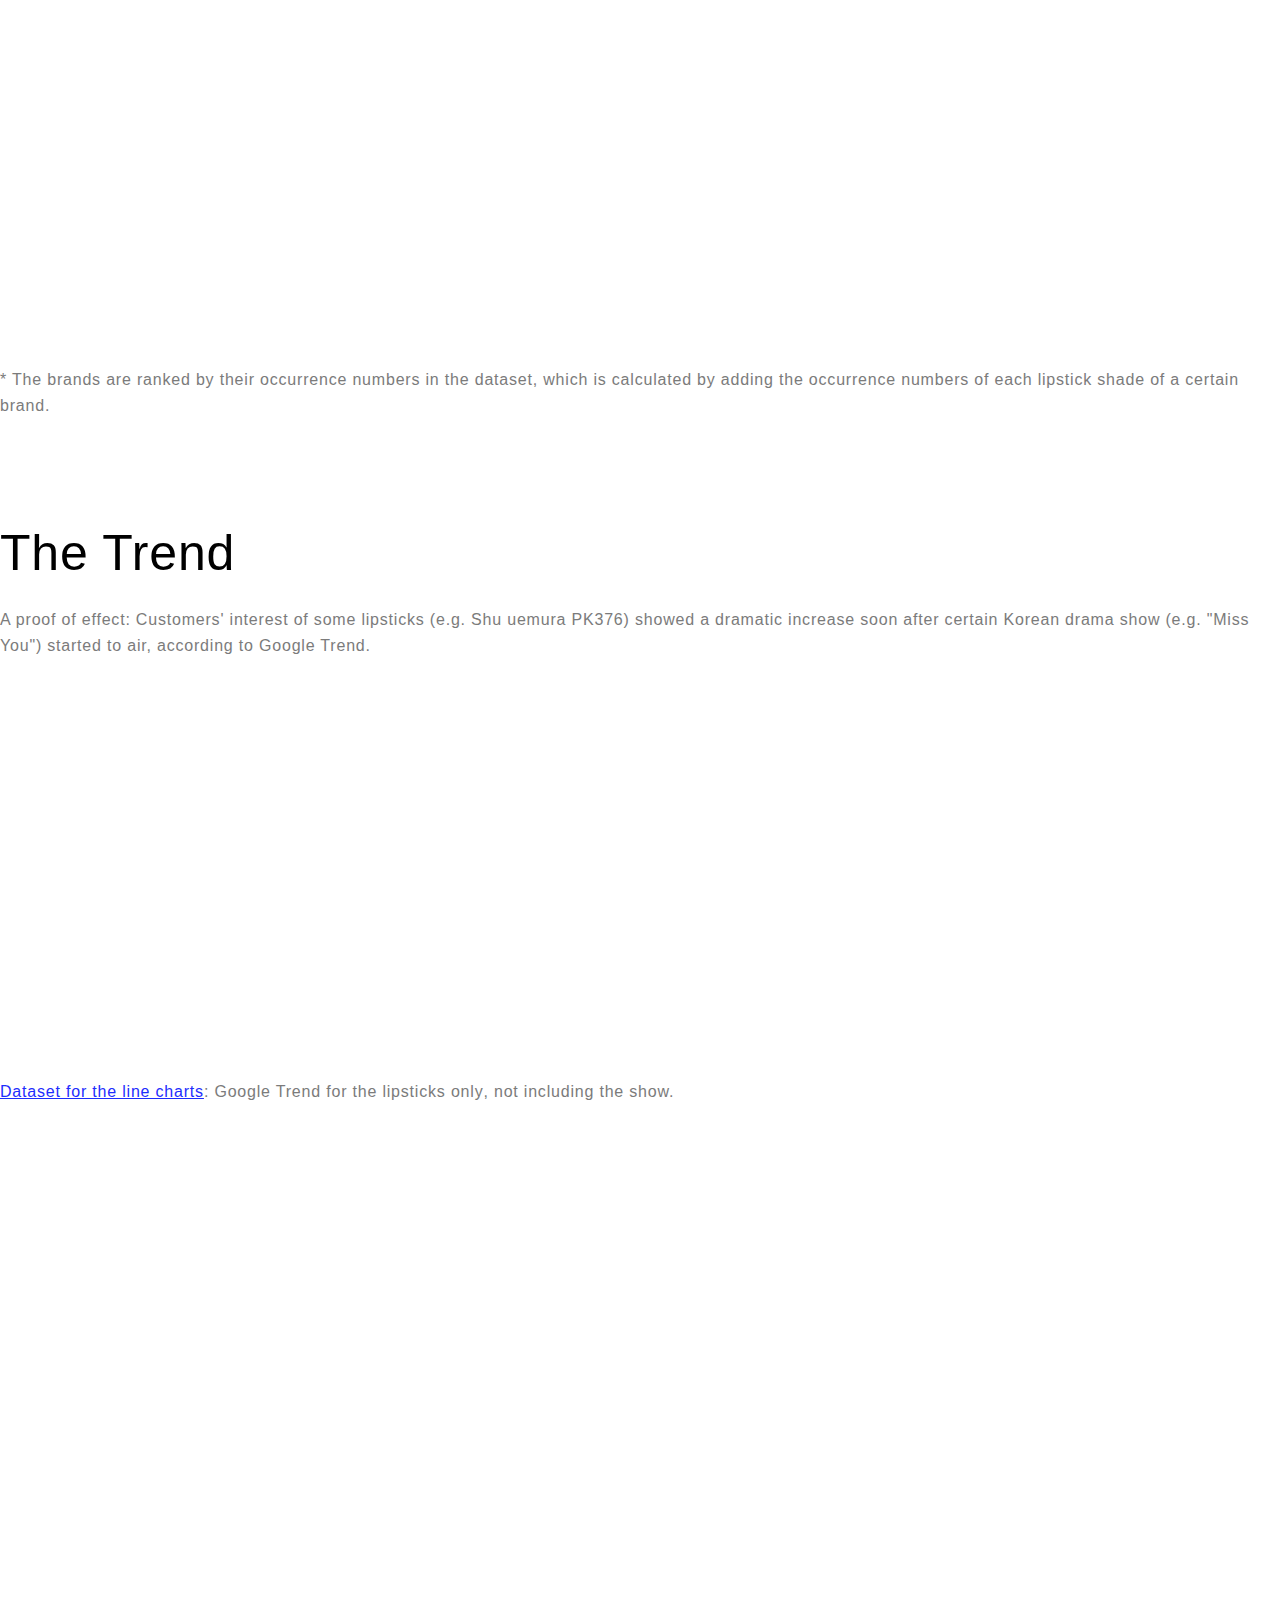
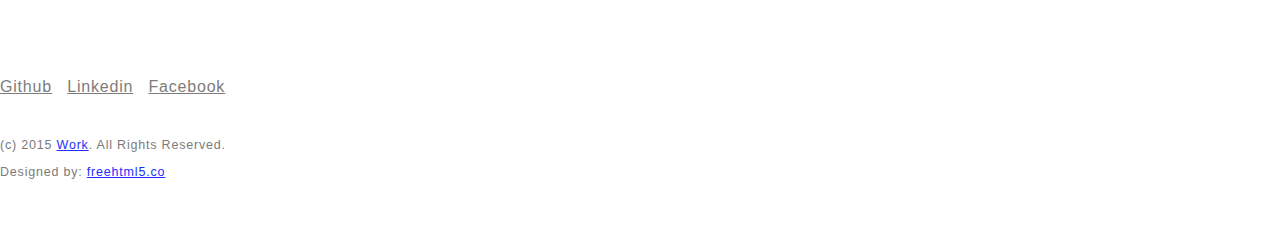
==== commit 30cd3aa1: "Updated still photo 4" ====
--- a/index.html
+++ b/index.html
@@ -52,6 +52,10 @@
 	<link rel="stylesheet" href="web/css/easy-responsive-tabs.css">
 	<!-- Theme Style -->
 	<link rel="stylesheet" href="web/css/style.css">
+	
+<!-- 
+	<link rel="stylesheet" href="web/css/balloon.css">
+ -->
 	
 	
 	<!-- FOR IE9 below -->
@@ -125,10 +129,10 @@
 						<div class="fh5co-spacer fh5co-spacer-xlg"></div>
 						<div class="button-container">
   							<div class="btn-group">
-    						<div id="hottest" class="sort-btn active">Hottest</div>
-    						<div id="latest" class="sort-btn">Latest</div>
+    						<div id="hottest" class="sort-btn active field-tip">Hottest<span class="tip-content">Sort by occurrence numbers in descending order, which represent how many times each shade is mentioned in the search results.</span></div>
+    						<div id="latest" class="sort-btn field-tip">Latest<span class="tip-content">Sort by the related show's release time in descending order.</span></div>
     						<!-- used these arrows cause normal ones wouldn't be the same size somehow -->
-    						<div id="price" class="sort-btn">Price<span id="down_arrow" class="inactive" style="font-weight:bold">⇣</span><span id="up_arrow" class="inactive" style="font-weight:bold">⇡</span></div>
+    						<div id="price" class="sort-btn field-tip">Price<span id="down_arrow" class="inactive" style="font-weight:bold">⇣</span><span id="up_arrow" class="inactive" style="font-weight:bold">⇡</span><span class="tip-content">Sort by the list price of each lipstick in China, in ascending or descending order.</span></div>
   						</div>
 					</div>
 					</div>
@@ -736,7 +740,7 @@
 						<p>The most significant New "Lipstick Effect" makers —— some lipstick shades even got nicknames because of these shows, for example "Star Color", "Miss You Color".</p>
 					</div>	
 					<div id="trend_drama" style="width: 100%; height: 500px; background-color: #FFFFFF;" ></div>
-					<div class="fh5co-spacer fh5co-spacer-md"></div>
+					<div class="fh5co-spacer fh5co-spacer-sm"></div>
 					<div class="col-md-12 text-center">
 						<p>* The shows are ranked by their occurrence numbers in the dataset, which is calculated by adding the occurrence numbers of each lipstick shade related to a certain show.</p>
 					</div>
@@ -753,7 +757,7 @@
 						<p>Check out which brands have the potential to benefit most from the New "Lipstick Effect"!</p>
 					</div>	
 					<div id="trend_brands" style="width: 100%; height: 500px; background-color: #FFFFFF;" ></div>
-					<div class="fh5co-spacer fh5co-spacer-md"></div>
+					<div class="fh5co-spacer fh5co-spacer-sm"></div>
 					<div class="col-md-12 text-center">
 						<p>* The brands are ranked by their occurrence numbers in the dataset, which is calculated by adding the occurrence numbers of each lipstick shade of a certain brand.</p>
 					</div>
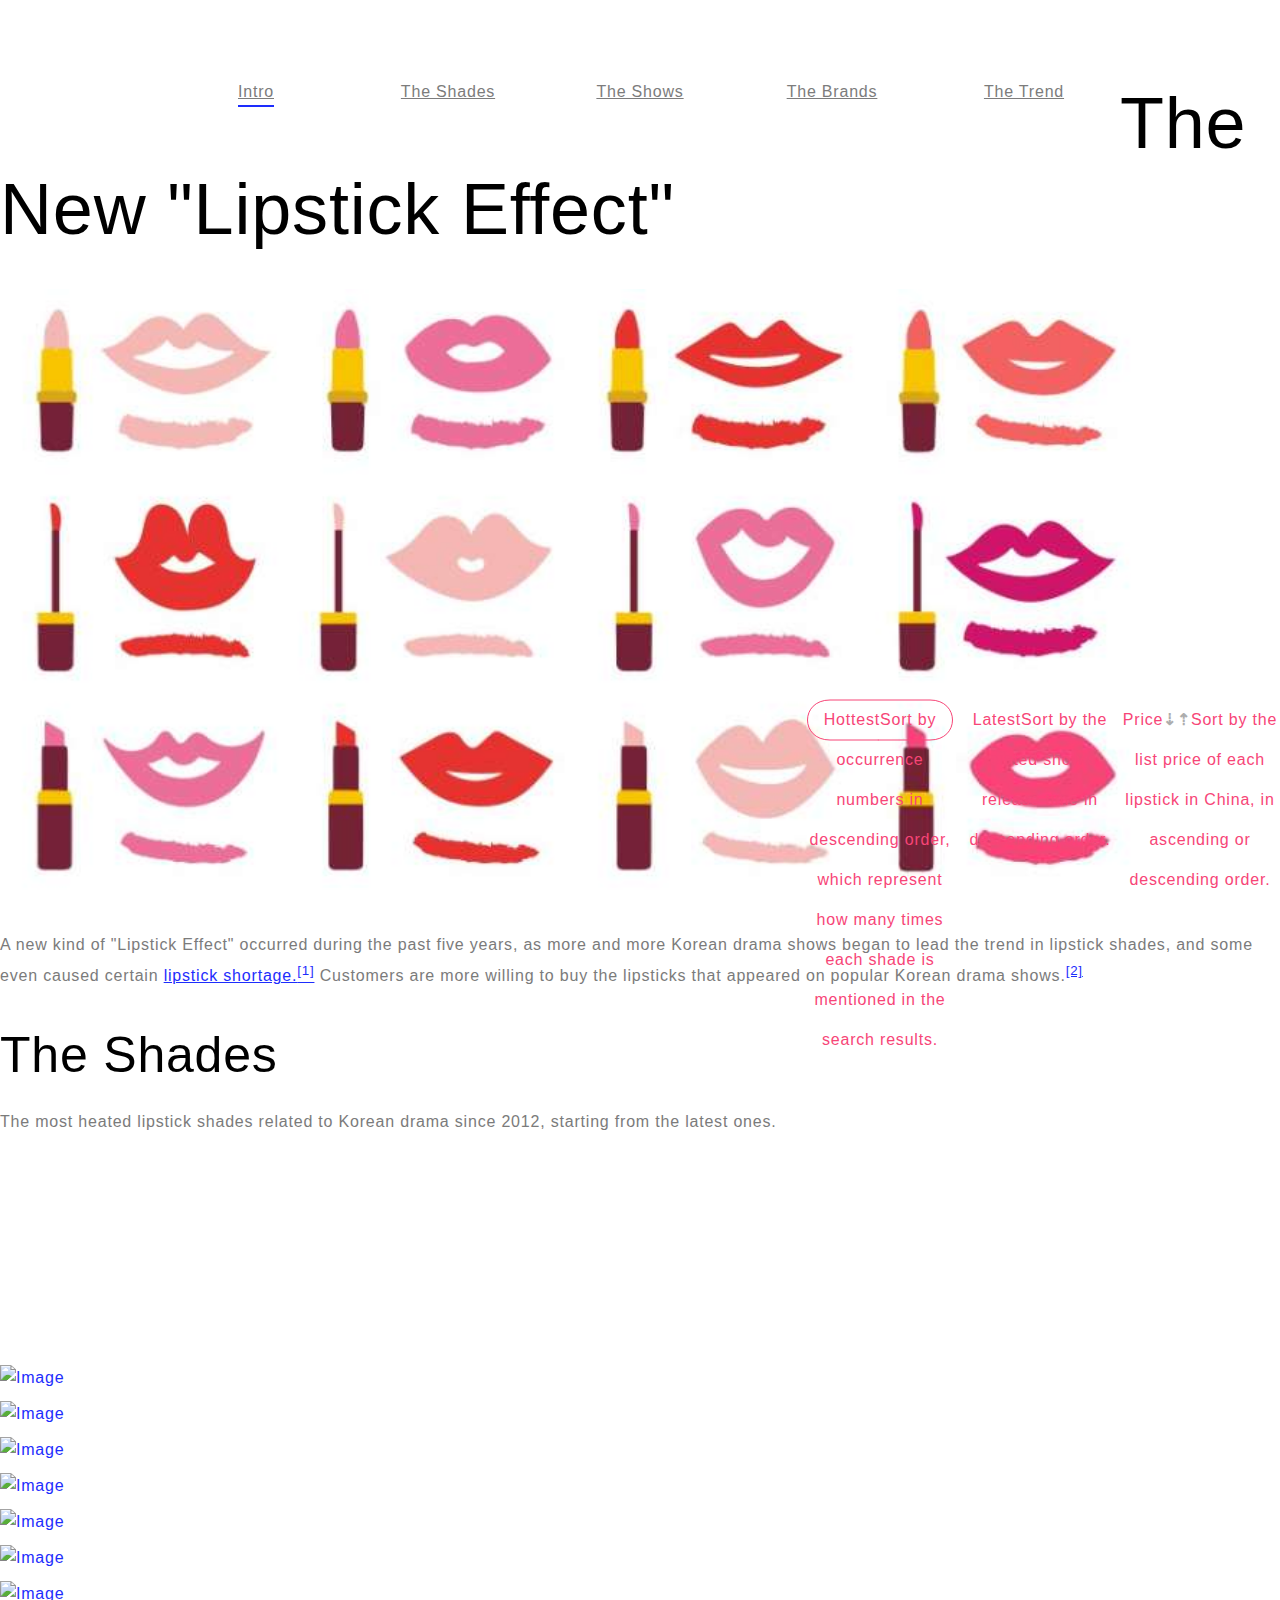
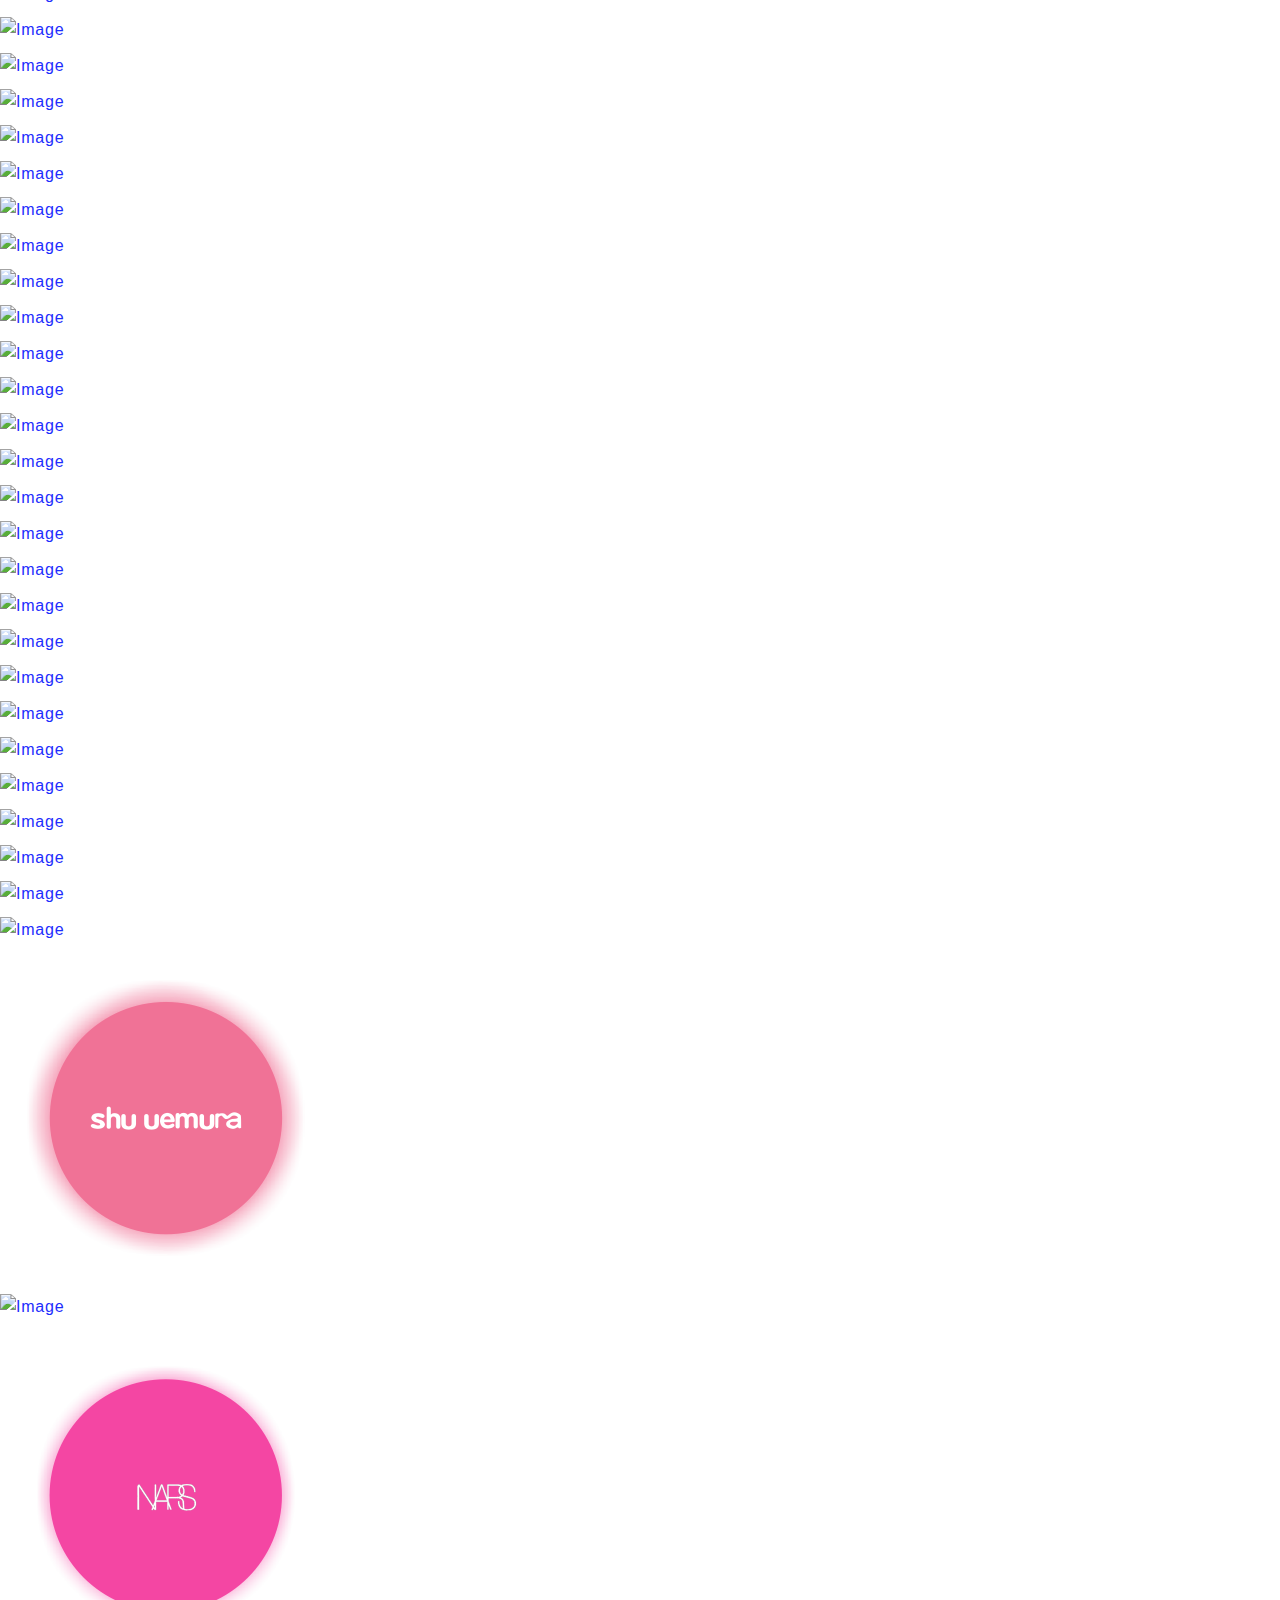
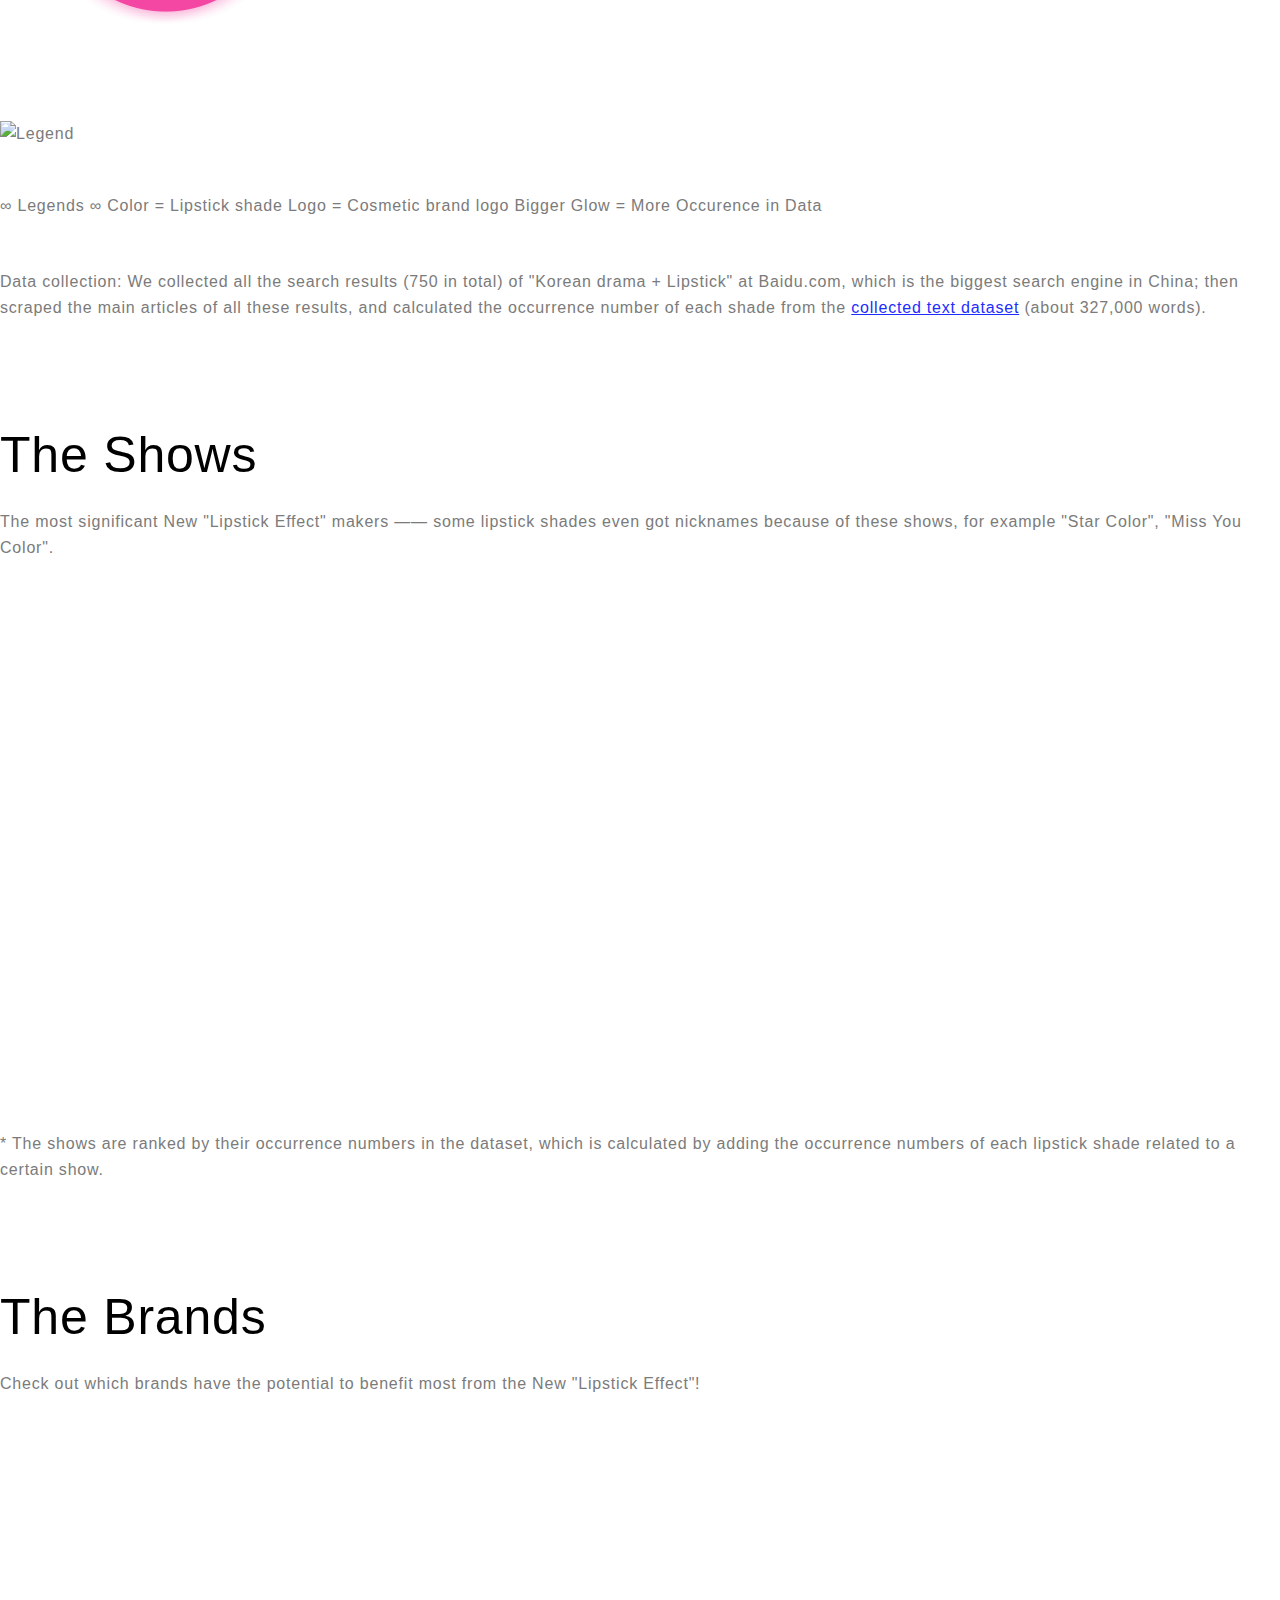
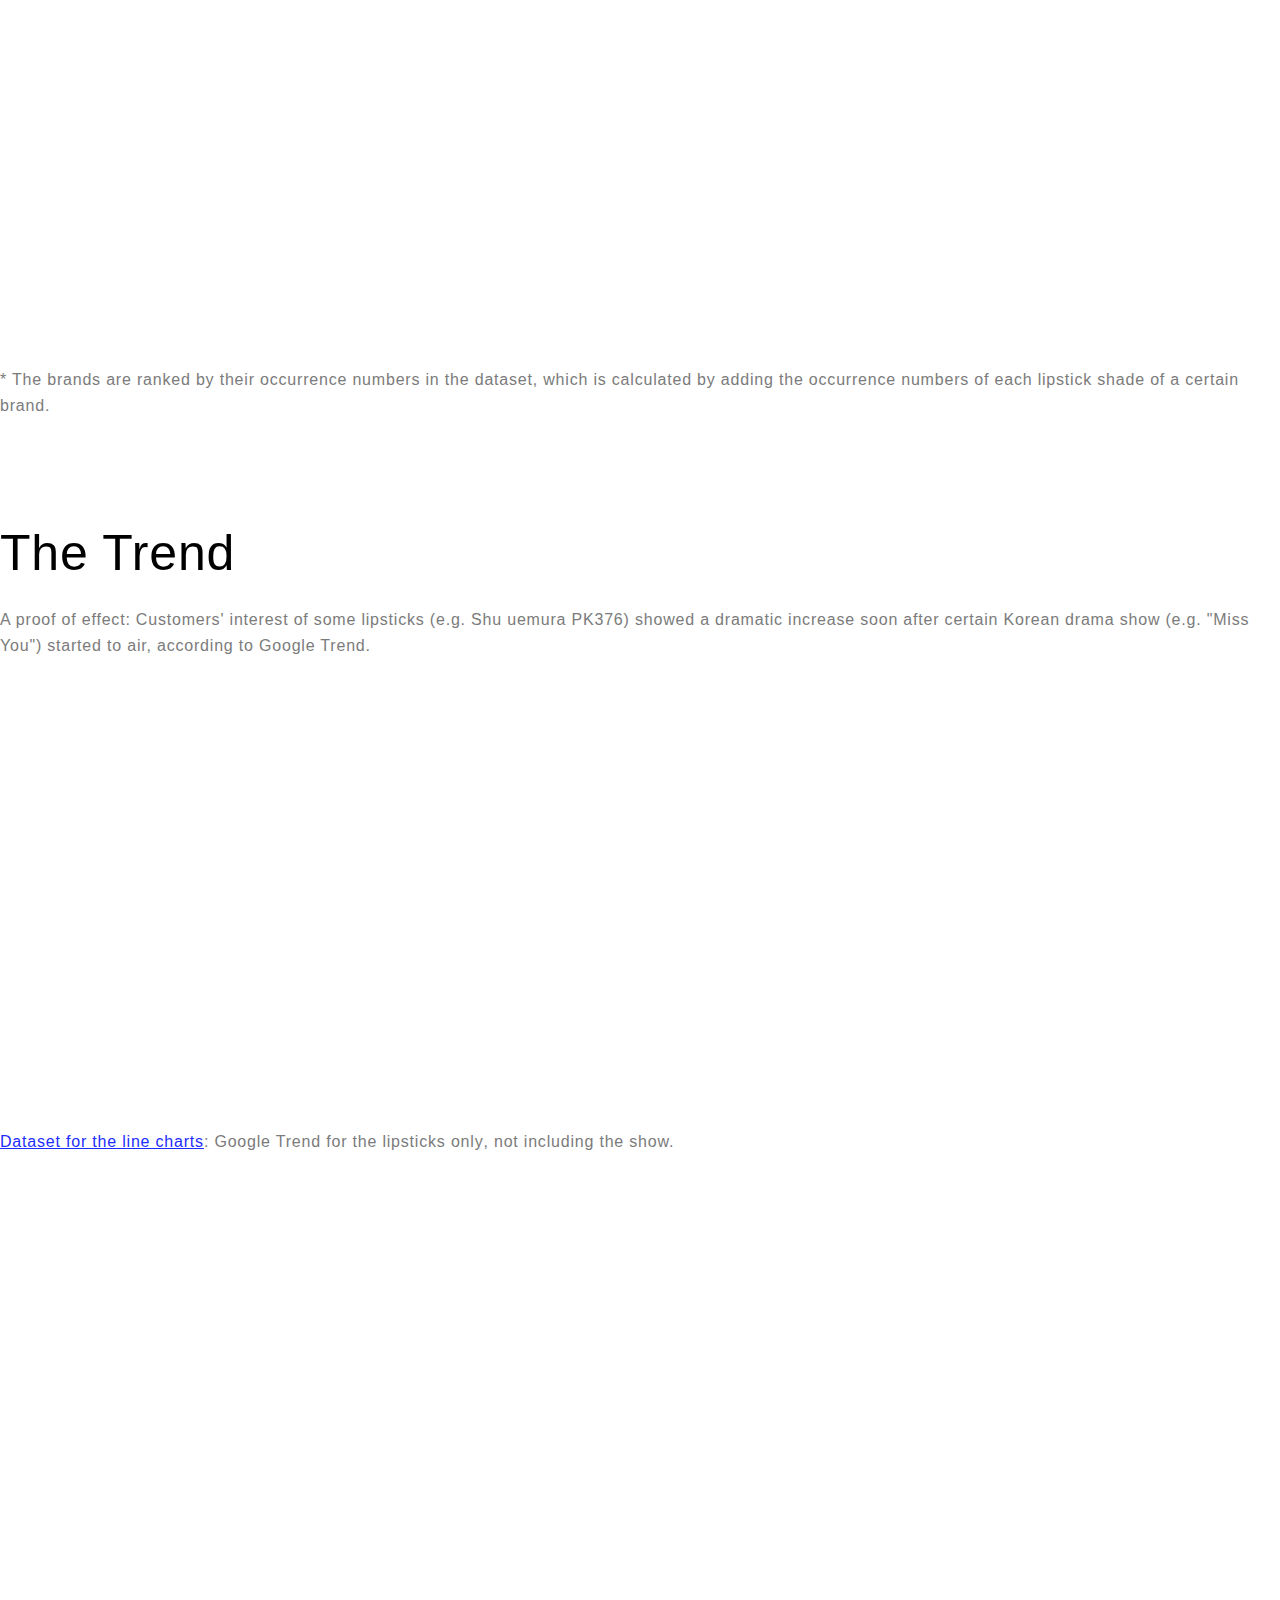
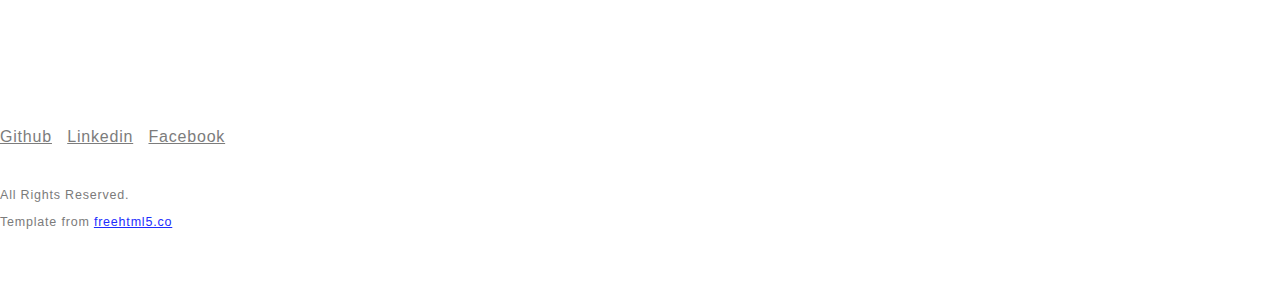
==== commit d7c8d481: "adding export functionality(disabled)" ====
--- a/index.html
+++ b/index.html
@@ -1,7 +1,7 @@
-<!-- 
+<!--
 //////////////////////////////////////////////////////
 
-FREE HTML5 TEMPLATE 
+FREE HTML5 TEMPLATE
 DESIGNED & DEVELOPED by FREEHTML5.CO
 
 //////////////////////////////////////////////////////
@@ -52,12 +52,14 @@
 	<link rel="stylesheet" href="web/css/easy-responsive-tabs.css">
 	<!-- Theme Style -->
 	<link rel="stylesheet" href="web/css/style.css">
-	
-<!-- 
+
+	<!-- <link rel="stylesheet" href="https://www.amcharts.com/lib/3/plugins/export/export.css" type="text/css" media="all" /> -->
+
+<!--
 	<link rel="stylesheet" href="web/css/balloon.css">
  -->
-	
-	
+
+
 	<!-- FOR IE9 below -->
 	<!--[if lte IE 9]>
 	<script src="js/modernizr-2.6.2.min.js"></script>
@@ -66,14 +68,14 @@
 
 	</head>
 	<body>
-		
+
 		<!-- Header -->
 		<header id="fh5co-header" role="banner">
 			<div class="container">
-				
+
 				<!-- Mobile Toggle Menu Button -->
 				<a href="#" class="js-fh5co-nav-toggle fh5co-nav-toggle"><i></i></a>
-				
+
 				<!-- Main Nav -->
 				<div id="fh5co-main-nav">
 					<nav id="fh5co-nav" role="navigation">
@@ -117,7 +119,7 @@
 				</div>
 			</div>
 			<!-- End Intro -->
-			
+
 			<!-- Start  The Shades -->
 			<div class="container" id="shades">
 				<div class="row">
@@ -139,15 +141,15 @@
 				</div>
 			</div>
 			<div class="fh5co-spacer fh5co-spacer-xs"></div>
-			
+
 			<!-- Start Shade Vis -->
 			<div id="fh5co-work">
 				<div class="container">
 					<div id="shades-container" class="row">
 						<!-- Row One -->
 						<!-- 1 -->
-						<div data-time="20160224" data-occurrence="39" data-listing-price="185" class="col-md-2 col-sm-4 col-xs-6 fh5co-work-wrap">
-							<a href="#" class="fh5co-work-item js-fh5co-work-item">
+						<div data-time="20160224" data-drama="Descendants of the sun" data-occurrence="39" data-listing-price="185" class="col-md-2 col-sm-4 col-xs-6 fh5co-work-wrap">
+							<a href="#" onclick="alert("testing"); return false;" class="fh5co-work-item js-fh5co-work-item">
 								<img src="web/images/k4.png" alt="Image" class="img-responsive">
 								<div class="fh5co-overlay-bg js-fh5co-overlay-bg"></div>
 								<div class="fh5co-overlay-text js-fh5co-overlay-text">
@@ -159,9 +161,9 @@
 									</ul>
 								</div>
 							</a>
-						</div>						
+						</div>
 						<!-- 2 -->
-						<div data-time="20160224" data-occurrence="25" data-listing-price="185" class="col-md-2 col-sm-4 col-xs-6 fh5co-work-wrap">
+						<div data-time="20160224" data-drama="Descendants of the sun" data-occurrence="25" data-listing-price="185" class="col-md-2 col-sm-4 col-xs-6 fh5co-work-wrap">
 							<a href="#" class="fh5co-work-item js-fh5co-work-item">
 								<img src="web/images/k13.png" alt="Image" class="img-responsive">
 								<div class="fh5co-overlay-bg js-fh5co-overlay-bg"></div>
@@ -176,7 +178,7 @@
 							</a>
 						</div>
 						<!-- 3 -->
-						<div data-time="20160104" data-occurrence="35" data-listing-price="96" class="col-md-2 col-sm-4 col-xs-6 fh5co-work-wrap">
+						<div data-time="20160104" data-drama="Cheese in the trap" data-occurrence="35" data-listing-price="96" class="col-md-2 col-sm-4 col-xs-6 fh5co-work-wrap">
 							<a href="#" class="fh5co-work-item js-fh5co-work-item">
 								<img src="web/images/k6.png" alt="Image" class="img-responsive">
 								<div class="fh5co-overlay-bg js-fh5co-overlay-bg"></div>
@@ -189,9 +191,9 @@
 									</ul>
 								</div>
 							</a>
-						</div>		
+						</div>
 						<!-- 4 -->
-						<div data-time="20160104" data-occurrence="10" data-listing-price="185" class="col-md-2 col-sm-4 col-xs-6 fh5co-work-wrap">
+						<div data-time="20160104" data-drama="Cheese in the trap" data-occurrence="10" data-listing-price="185" class="col-md-2 col-sm-4 col-xs-6 fh5co-work-wrap">
 							<a href="#" class="fh5co-work-item js-fh5co-work-item">
 								<img src="web/images/k30.png" alt="Image" class="img-responsive">
 								<div class="fh5co-overlay-bg js-fh5co-overlay-bg"></div>
@@ -206,7 +208,7 @@
 							</a>
 						</div>
 						<!-- 5 -->
-						<div data-time="20151116" data-occurrence="11" data-listing-price="198" class="col-md-2 col-sm-4 col-xs-6 fh5co-work-wrap">
+						<div data-time="20151116" data-drama="Oh my venus" data-occurrence="11" data-listing-price="198" class="col-md-2 col-sm-4 col-xs-6 fh5co-work-wrap">
 							<a href="#" class="fh5co-work-item js-fh5co-work-item">
 								<img src="web/images/k26.png" alt="Image" class="img-responsive">
 								<div class="fh5co-overlay-bg js-fh5co-overlay-bg"></div>
@@ -219,9 +221,9 @@
 									</ul>
 								</div>
 							</a>
-						</div>						
+						</div>
 						<!-- 6 -->
-						<div data-time="20151026" data-occurrence="9" data-listing-price="320" class="col-md-2 col-sm-4 col-xs-6 fh5co-work-wrap">
+						<div data-time="20151026" data-drama="Bubblegum" data-occurrence="9" data-listing-price="320" class="col-md-2 col-sm-4 col-xs-6 fh5co-work-wrap">
 							<a href="#" class="fh5co-work-item js-fh5co-work-item">
 								<img src="web/images/k31.png" alt="Image" class="img-responsive">
 								<div class="fh5co-overlay-bg js-fh5co-overlay-bg"></div>
@@ -235,10 +237,10 @@
 								</div>
 							</a>
 						</div>
-						
+
 						<!-- Row Two -->
 						<!-- 7 -->
-						<div data-time="20151026" data-occurrence="8" data-listing-price="320" class="col-md-2 col-sm-4 col-xs-6 fh5co-work-wrap">
+						<div data-time="20151026" data-drama="Bubblegum" data-occurrence="8" data-listing-price="320" class="col-md-2 col-sm-4 col-xs-6 fh5co-work-wrap">
 							<a href="#" class="fh5co-work-item js-fh5co-work-item">
 								<img src="web/images/k34.png" alt="Image" class="img-responsive">
 								<div class="fh5co-overlay-bg js-fh5co-overlay-bg"></div>
@@ -251,9 +253,9 @@
 									</ul>
 								</div>
 							</a>
-						</div>						
+						</div>
 						<!-- 8 -->
-						<div data-time="20150916" data-occurrence="42" data-listing-price="215" class="col-md-2 col-sm-4 col-xs-6 fh5co-work-wrap">
+						<div data-time="20150916" data-drama="She Was Pretty" data-occurrence="42" data-listing-price="215" class="col-md-2 col-sm-4 col-xs-6 fh5co-work-wrap">
 							<a href="#" class="fh5co-work-item js-fh5co-work-item">
 								<img src="web/images/k3.png" alt="Image" class="img-responsive">
 								<div class="fh5co-overlay-bg js-fh5co-overlay-bg"></div>
@@ -268,7 +270,7 @@
 							</a>
 						</div>
 						<!-- 9 -->
-						<div data-time="20150916" data-occurrence="16" data-listing-price="215" class="col-md-2 col-sm-4 col-xs-6 fh5co-work-wrap">
+						<div data-time="20150916" data-drama="She Was Pretty" data-occurrence="16" data-listing-price="215" class="col-md-2 col-sm-4 col-xs-6 fh5co-work-wrap">
 							<a href="#" class="fh5co-work-item js-fh5co-work-item">
 								<img src="web/images/k19.png" alt="Image" class="img-responsive">
 								<div class="fh5co-overlay-bg js-fh5co-overlay-bg"></div>
@@ -281,9 +283,9 @@
 									</ul>
 								</div>
 							</a>
-						</div>						
+						</div>
 						<!-- 10 -->
-						<div data-time="20150916" data-occurrence="11" data-listing-price="215" class="col-md-2 col-sm-4 col-xs-6 fh5co-work-wrap">
+						<div data-time="20150916" data-drama="She Was Pretty" data-occurrence="11" data-listing-price="215" class="col-md-2 col-sm-4 col-xs-6 fh5co-work-wrap">
 							<a href="#" class="fh5co-work-item js-fh5co-work-item">
 								<img src="web/images/k24.png" alt="Image" class="img-responsive">
 								<div class="fh5co-overlay-bg js-fh5co-overlay-bg"></div>
@@ -298,7 +300,7 @@
 							</a>
 						</div>
 						<!-- 11 -->
-						<div data-time="20150805" data-occurrence="12" data-listing-price="198" class="col-md-2 col-sm-4 col-xs-6 fh5co-work-wrap">
+						<div data-time="20150805" data-drama="용팔이" data-occurrence="12" data-listing-price="198" class="col-md-2 col-sm-4 col-xs-6 fh5co-work-wrap">
 							<a href="#" class="fh5co-work-item js-fh5co-work-item">
 								<img src="web/images/k23.png" alt="Image" class="img-responsive">
 								<div class="fh5co-overlay-bg js-fh5co-overlay-bg"></div>
@@ -311,9 +313,9 @@
 									</ul>
 								</div>
 							</a>
-						</div>						
+						</div>
 						<!-- 12 -->
-						<div data-time="20150703" data-occurrence="26" data-listing-price="270" class="col-md-2 col-sm-4 col-xs-6 fh5co-work-wrap">
+						<div data-time="20150703" data-drama="Oh My Ghost" data-occurrence="26" data-listing-price="270" class="col-md-2 col-sm-4 col-xs-6 fh5co-work-wrap">
 							<a href="#" class="fh5co-work-item js-fh5co-work-item">
 								<img src="web/images/k12.png" alt="Image" class="img-responsive">
 								<div class="fh5co-overlay-bg js-fh5co-overlay-bg"></div>
@@ -327,10 +329,10 @@
 								</div>
 							</a>
 						</div>
-						
+
 						<!-- Row Three -->
 						<!-- 13 -->
-						<div data-time="20150627" data-occurrence="13" data-listing-price="295" class="col-md-2 col-sm-4 col-xs-6 fh5co-work-wrap">
+						<div data-time="20150627" data-drama="너를 사랑한 시간" data-occurrence="13" data-listing-price="295" class="col-md-2 col-sm-4 col-xs-6 fh5co-work-wrap">
 							<a href="#" class="fh5co-work-item js-fh5co-work-item">
 								<img src="web/images/k22.png" alt="Image" class="img-responsive">
 								<div class="fh5co-overlay-bg js-fh5co-overlay-bg"></div>
@@ -345,7 +347,7 @@
 							</a>
 						</div>
 						<!-- 14 -->
-						<div data-time="20150627" data-occurrence="9" data-listing-price="295" class="col-md-2 col-sm-4 col-xs-6 fh5co-work-wrap">
+						<div data-time="20150627" data-drama="너를 사랑한 시간" data-occurrence="9" data-listing-price="295" class="col-md-2 col-sm-4 col-xs-6 fh5co-work-wrap">
 							<a href="#" class="fh5co-work-item js-fh5co-work-item">
 								<img src="web/images/k32.png" alt="Image" class="img-responsive">
 								<div class="fh5co-overlay-bg js-fh5co-overlay-bg"></div>
@@ -358,9 +360,9 @@
 									</ul>
 								</div>
 							</a>
-						</div>						
+						</div>
 						<!-- 15 -->
-						<div data-time="20150515" data-occurrence="52" data-listing-price="229" class="col-md-2 col-sm-4 col-xs-6 fh5co-work-wrap">
+						<div data-time="20150515" data-drama="Producer" data-occurrence="52" data-listing-price="229" class="col-md-2 col-sm-4 col-xs-6 fh5co-work-wrap">
 							<a href="#" class="fh5co-work-item js-fh5co-work-item">
 								<img src="web/images/k1.png" alt="Image" class="img-responsive">
 								<div class="fh5co-overlay-bg js-fh5co-overlay-bg"></div>
@@ -375,7 +377,7 @@
 							</a>
 						</div>
 						<!-- 16 -->
-						<div data-time="20150515" data-occurrence="28" data-listing-price="125" class="col-md-2 col-sm-4 col-xs-6 fh5co-work-wrap">
+						<div data-time="20150515" data-drama="Producer" data-occurrence="28" data-listing-price="125" class="col-md-2 col-sm-4 col-xs-6 fh5co-work-wrap">
 							<a href="#" class="fh5co-work-item js-fh5co-work-item">
 								<img src="web/images/k9.png" alt="Image" class="img-responsive">
 								<div class="fh5co-overlay-bg js-fh5co-overlay-bg"></div>
@@ -388,9 +390,9 @@
 									</ul>
 								</div>
 							</a>
-						</div>						
+						</div>
 						<!-- 17 -->
-						<div data-time="20150515" data-occurrence="16" data-listing-price="239" class="col-md-2 col-sm-4 col-xs-6 fh5co-work-wrap">
+						<div data-time="20150515" data-drama="Producer" data-occurrence="16" data-listing-price="239" class="col-md-2 col-sm-4 col-xs-6 fh5co-work-wrap">
 							<a href="#" class="fh5co-work-item js-fh5co-work-item">
 								<img src="web/images/k20.png" alt="Image" class="img-responsive">
 								<div class="fh5co-overlay-bg js-fh5co-overlay-bg"></div>
@@ -405,7 +407,7 @@
 							</a>
 						</div>
 						<!-- 18 -->
-						<div data-time="20150515" data-occurrence="11" data-listing-price="125" class="col-md-2 col-sm-4 col-xs-6 fh5co-work-wrap">
+						<div data-time="20150515" data-drama="Producer" data-occurrence="11" data-listing-price="125" class="col-md-2 col-sm-4 col-xs-6 fh5co-work-wrap">
 							<a href="#" class="fh5co-work-item js-fh5co-work-item">
 								<img src="web/images/k25.png" alt="Image" class="img-responsive">
 								<div class="fh5co-overlay-bg js-fh5co-overlay-bg"></div>
@@ -418,11 +420,11 @@
 									</ul>
 								</div>
 							</a>
-						</div>	
-						
+						</div>
+
 						<!-- Row Four -->
 						<!-- 19 -->
-						<div data-time="20150401" data-occurrence="32" data-listing-price="320" class="col-md-2 col-sm-4 col-xs-6 fh5co-work-wrap">
+						<div data-time="20150401" data-drama="냄새를 보는 소녀" data-occurrence="32" data-listing-price="320" class="col-md-2 col-sm-4 col-xs-6 fh5co-work-wrap">
 							<a href="#" class="fh5co-work-item js-fh5co-work-item">
 								<img src="web/images/k7.png" alt="Image" class="img-responsive">
 								<div class="fh5co-overlay-bg js-fh5co-overlay-bg"></div>
@@ -437,7 +439,7 @@
 							</a>
 						</div>
 						<!-- 20 -->
-						<div data-time="20150121" data-occurrence="10" data-listing-price="260" class="col-md-2 col-sm-4 col-xs-6 fh5co-work-wrap">
+						<div data-time="20150121" data-drama="Hyde Jekyll Me" data-occurrence="10" data-listing-price="260" class="col-md-2 col-sm-4 col-xs-6 fh5co-work-wrap">
 							<a href="#" class="fh5co-work-item js-fh5co-work-item">
 								<img src="web/images/k28.png" alt="Image" class="img-responsive">
 								<div class="fh5co-overlay-bg js-fh5co-overlay-bg"></div>
@@ -450,9 +452,9 @@
 									</ul>
 								</div>
 							</a>
-						</div>						
+						</div>
 						<!-- 21 -->
-						<div data-time="20150121" data-occurrence="10" data-listing-price="296" class="col-md-2 col-sm-4 col-xs-6 fh5co-work-wrap">
+						<div data-time="20150121" data-drama="Hyde Jekyll Me" data-occurrence="10" data-listing-price="296" class="col-md-2 col-sm-4 col-xs-6 fh5co-work-wrap">
 							<a href="#" class="fh5co-work-item js-fh5co-work-item">
 								<img src="web/images/k29.png" alt="Image" class="img-responsive">
 								<div class="fh5co-overlay-bg js-fh5co-overlay-bg"></div>
@@ -467,7 +469,7 @@
 							</a>
 						</div>
 						<!-- 22 -->
-						<div data-time="20141208" data-occurrence="10" data-listing-price="300" class="col-md-2 col-sm-4 col-xs-6 fh5co-work-wrap">
+						<div data-time="20141208" data-drama="Healer" data-occurrence="10" data-listing-price="300" class="col-md-2 col-sm-4 col-xs-6 fh5co-work-wrap">
 							<a href="#" class="fh5co-work-item js-fh5co-work-item">
 								<img src="web/images/k27.png" alt="Image" class="img-responsive">
 								<div class="fh5co-overlay-bg js-fh5co-overlay-bg"></div>
@@ -480,9 +482,9 @@
 									</ul>
 								</div>
 							</a>
-						</div>						
+						</div>
 						<!-- 23 -->
-						<div data-time="20141208" data-occurrence="6" data-listing-price="179" class="col-md-2 col-sm-4 col-xs-6 fh5co-work-wrap">
+						<div data-time="20141208" data-drama="Healer" data-occurrence="6" data-listing-price="179" class="col-md-2 col-sm-4 col-xs-6 fh5co-work-wrap">
 							<a href="#" class="fh5co-work-item js-fh5co-work-item">
 								<img src="web/images/k36.png" alt="Image" class="img-responsive">
 								<div class="fh5co-overlay-bg js-fh5co-overlay-bg"></div>
@@ -497,7 +499,7 @@
 							</a>
 						</div>
 						<!-- 24 -->
-						<div data-time="20141112" data-occurrence="22" data-listing-price="105" class="col-md-2 col-sm-4 col-xs-6 fh5co-work-wrap">
+						<div data-time="20141112" data-drama="PINOCCHIO" data-occurrence="22" data-listing-price="105" class="col-md-2 col-sm-4 col-xs-6 fh5co-work-wrap">
 							<a href="#" class="fh5co-work-item js-fh5co-work-item">
 								<img src="web/images/k14.png" alt="Image" class="img-responsive">
 								<div class="fh5co-overlay-bg js-fh5co-overlay-bg"></div>
@@ -510,11 +512,11 @@
 									</ul>
 								</div>
 							</a>
-						</div>	
-						
+						</div>
+
 						<!-- Row Five -->
 						<!-- 25 -->
-						<div data-time="20141112" data-occurrence="19" data-listing-price="70" class="col-md-2 col-sm-4 col-xs-6 fh5co-work-wrap">
+						<div data-time="20141112" data-drama="PINOCCHIO" data-occurrence="19" data-listing-price="70" class="col-md-2 col-sm-4 col-xs-6 fh5co-work-wrap">
 							<a href="#" class="fh5co-work-item js-fh5co-work-item">
 								<img src="web/images/k17.png" alt="Image" class="img-responsive">
 								<div class="fh5co-overlay-bg js-fh5co-overlay-bg"></div>
@@ -529,7 +531,7 @@
 							</a>
 						</div>
 						<!-- 26 -->
-						<div data-time="20141112" data-occurrence="6" data-listing-price="70" class="col-md-2 col-sm-4 col-xs-6 fh5co-work-wrap">
+						<div data-time="20141112" data-drama="PINOCCHIO" data-occurrence="6" data-listing-price="70" class="col-md-2 col-sm-4 col-xs-6 fh5co-work-wrap">
 							<a href="#" class="fh5co-work-item js-fh5co-work-item">
 								<img src="web/images/k35.png" alt="Image" class="img-responsive">
 								<div class="fh5co-overlay-bg js-fh5co-overlay-bg"></div>
@@ -542,9 +544,9 @@
 									</ul>
 								</div>
 							</a>
-						</div>	
+						</div>
 						<!-- 27 -->
-						<div data-time="20140723" data-occurrence="31" data-listing-price="310" class="col-md-2 col-sm-4 col-xs-6 fh5co-work-wrap">
+						<div data-time="20140723" data-drama="It's ok, This is love" data-occurrence="31" data-listing-price="310" class="col-md-2 col-sm-4 col-xs-6 fh5co-work-wrap">
 							<a href="#" class="fh5co-work-item js-fh5co-work-item">
 								<img src="web/images/k8.png" alt="Image" class="img-responsive">
 								<div class="fh5co-overlay-bg js-fh5co-overlay-bg"></div>
@@ -557,9 +559,9 @@
 									</ul>
 								</div>
 							</a>
-						</div>						
+						</div>
 						<!-- 28 -->
-						<div data-time="20131218" data-occurrence="42" data-listing-price="320" class="col-md-2 col-sm-4 col-xs-6 fh5co-work-wrap">
+						<div data-time="20131218" data-drama="My Love From The Star" data-occurrence="42" data-listing-price="320" class="col-md-2 col-sm-4 col-xs-6 fh5co-work-wrap">
 							<a href="#" class="fh5co-work-item js-fh5co-work-item">
 								<img src="web/images/k2.png" alt="Image" class="img-responsive">
 								<div class="fh5co-overlay-bg js-fh5co-overlay-bg"></div>
@@ -574,7 +576,7 @@
 							</a>
 						</div>
 						<!-- 29 -->
-						<div data-time="20131218" data-occurrence="36" data-listing-price="200" class="col-md-2 col-sm-4 col-xs-6 fh5co-work-wrap">
+						<div data-time="20131218" data-drama="My Love From The Star" data-occurrence="36" data-listing-price="200" class="col-md-2 col-sm-4 col-xs-6 fh5co-work-wrap">
 							<a href="#" class="fh5co-work-item js-fh5co-work-item">
 								<img src="web/images/k5.png" alt="Image" class="img-responsive">
 								<div class="fh5co-overlay-bg js-fh5co-overlay-bg"></div>
@@ -587,9 +589,9 @@
 									</ul>
 								</div>
 							</a>
-						</div>						
+						</div>
 						<!-- 30 -->
-						<div data-time="20131218" data-occurrence="8" data-listing-price="185" class="col-md-2 col-sm-4 col-xs-6 fh5co-work-wrap">
+						<div data-time="20131218" data-drama="My Love From The Star" data-occurrence="8" data-listing-price="185" class="col-md-2 col-sm-4 col-xs-6 fh5co-work-wrap">
 							<a href="#" class="fh5co-work-item js-fh5co-work-item">
 								<img src="web/images/k33.png" alt="Image" class="img-responsive">
 								<div class="fh5co-overlay-bg js-fh5co-overlay-bg"></div>
@@ -603,10 +605,10 @@
 								</div>
 							</a>
 						</div>
-						
+
 						<!-- Row Six -->
 						<!-- 31 -->
-						<div data-time="20130807" data-occurrence="15" data-listing-price="201" class="col-md-2 col-sm-4 col-xs-6 fh5co-work-wrap">
+						<div data-time="20130807" data-drama="The Master's Sun" data-occurrence="15" data-listing-price="201" class="col-md-2 col-sm-4 col-xs-6 fh5co-work-wrap">
 							<a href="#" class="fh5co-work-item js-fh5co-work-item">
 								<img src="web/images/k21.png" alt="Image" class="img-responsive">
 								<div class="fh5co-overlay-bg js-fh5co-overlay-bg"></div>
@@ -619,9 +621,9 @@
 									</ul>
 								</div>
 							</a>
-						</div>						
+						</div>
 						<!-- 32 -->
-						<div data-time="20130213" data-occurrence="21" data-listing-price="185" class="col-md-2 col-sm-4 col-xs-6 fh5co-work-wrap">
+						<div data-time="20130213" data-drama="That Winter, The Wind Blows" data-occurrence="21" data-listing-price="185" class="col-md-2 col-sm-4 col-xs-6 fh5co-work-wrap">
 							<a href="#" class="fh5co-work-item js-fh5co-work-item">
 								<img src="web/images/k15.png" alt="Image" class="img-responsive">
 								<div class="fh5co-overlay-bg js-fh5co-overlay-bg"></div>
@@ -636,7 +638,7 @@
 							</a>
 						</div>
 						<!-- 33 -->
-						<div data-time="20121107" data-occurrence="26" data-listing-price="99" class="col-md-2 col-sm-4 col-xs-6 fh5co-work-wrap">
+						<div data-time="20121107" data-drama="Miss You" data-occurrence="26" data-listing-price="99" class="col-md-2 col-sm-4 col-xs-6 fh5co-work-wrap">
 							<a href="#" class="fh5co-work-item js-fh5co-work-item">
 								<img src="web/images/k10.png" alt="Image" class="img-responsive">
 								<div class="fh5co-overlay-bg js-fh5co-overlay-bg"></div>
@@ -649,9 +651,9 @@
 									</ul>
 								</div>
 							</a>
-						</div>						
+						</div>
 						<!-- 34 -->
-						<div data-time="20121107" data-occurrence="26" data-listing-price="215" class="col-md-2 col-sm-4 col-xs-6 fh5co-work-wrap">
+						<div data-time="20121107" data-drama="Miss You" data-occurrence="26" data-listing-price="215" class="col-md-2 col-sm-4 col-xs-6 fh5co-work-wrap">
 							<a href="#" class="fh5co-work-item js-fh5co-work-item">
 								<img src="web/images/k11.png" alt="Image" class="img-responsive">
 								<div class="fh5co-overlay-bg js-fh5co-overlay-bg"></div>
@@ -666,7 +668,7 @@
 							</a>
 						</div>
 						<!-- 35 -->
-						<div data-time="20121107" data-occurrence="19" data-listing-price="170" class="col-md-2 col-sm-4 col-xs-6 fh5co-work-wrap">
+						<div data-time="20121107" data-drama="Miss You" data-occurrence="19" data-listing-price="170" class="col-md-2 col-sm-4 col-xs-6 fh5co-work-wrap">
 							<a href="#" class="fh5co-work-item js-fh5co-work-item">
 								<img src="web/images/k16.png" alt="Image" class="img-responsive">
 								<div class="fh5co-overlay-bg js-fh5co-overlay-bg"></div>
@@ -679,9 +681,9 @@
 									</ul>
 								</div>
 							</a>
-						</div>						
+						</div>
 						<!-- 36 -->
-						<div data-time="20121107" data-occurrence="17" data-listing-price="212" class="col-md-2 col-sm-4 col-xs-6 fh5co-work-wrap">
+						<div data-time="20121107" data-drama="Miss You" data-occurrence="17" data-listing-price="212" class="col-md-2 col-sm-4 col-xs-6 fh5co-work-wrap">
 							<a href="#" class="fh5co-work-item js-fh5co-work-item">
 								<img src="web/images/k18.png" alt="Image" class="img-responsive">
 								<div class="fh5co-overlay-bg js-fh5co-overlay-bg"></div>
@@ -697,7 +699,7 @@
 						</div>
 					</div>
 					<div class="fh5co-spacer fh5co-spacer-sm"></div>
-					
+
 					<!-- Legend -->
 					<div class="row">
 						<div class="col-md-12 text-center">
@@ -708,15 +710,15 @@
 							<span class="col-md-6 col-sm-12 col-xs-12 js-fh5co-view-text">∞ Legends ∞</span>
 							<span class="col-md-6 col-sm-12 col-xs-12 js-fh5co-view-text">Color = Lipstick shade</span>
 							<span class="col-md-6 col-sm-12 col-xs-12 js-fh5co-view-text">Logo = Cosmetic brand logo</span>
-<!-- 
+<!--
 							<span class="col-md-6 col-sm-12 col-xs-12 js-fh5co-view-text">Order = Related show release time</span>
  -->
 							<span class="col-md-6 col-sm-12 col-xs-12 js-fh5co-view-text">Bigger Glow = More Occurence in Data</span>
 						</div>
 					</div>
-					
+
 					<div class="fh5co-spacer fh5co-spacer-sm"></div>
-					
+
 					<!-- Data Info -->
 					<div class="row">
 						<div class="col-md-12 text-center">
@@ -731,14 +733,14 @@
 			<!-- End Work -->
 
 			<div class="fh5co-spacer fh5co-spacer-md"></div>
-			
+
 			<!-- Start  The Drama -->
 			<div class="container" id="shows">
 				<div class="row">
 					<div class="col-md-6">
 						<h2 class="h2">The Shows</h2>
 						<p>The most significant New "Lipstick Effect" makers —— some lipstick shades even got nicknames because of these shows, for example "Star Color", "Miss You Color".</p>
-					</div>	
+					</div>
 					<div id="trend_drama" style="width: 100%; height: 500px; background-color: #FFFFFF;" ></div>
 					<div class="fh5co-spacer fh5co-spacer-sm"></div>
 					<div class="col-md-12 text-center">
@@ -746,16 +748,16 @@
 					</div>
 				</div>
 			</div>
-			
+
 			<div class="fh5co-spacer fh5co-spacer-md"></div>
-			
+
 			<!-- Start  The Brands -->
 			<div class="container" id="brands">
 				<div class="row">
 					<div class="col-md-6">
 						<h2 class="h2">The Brands</h2>
 						<p>Check out which brands have the potential to benefit most from the New "Lipstick Effect"!</p>
-					</div>	
+					</div>
 					<div id="trend_brands" style="width: 100%; height: 500px; background-color: #FFFFFF;" ></div>
 					<div class="fh5co-spacer fh5co-spacer-sm"></div>
 					<div class="col-md-12 text-center">
@@ -763,9 +765,9 @@
 					</div>
 				</div>
 			</div>
-			
+
 			<div class="fh5co-spacer fh5co-spacer-md"></div>
-			
+
 			<!-- Start  The Trend -->
 			<div class="container" id="trend">
 				<div class="row">
@@ -774,12 +776,13 @@
 						<p>A proof of effect: Customers' interest of some lipsticks (e.g. Shu uemura PK376) showed a dramatic increase soon after certain Korean drama show (e.g. "Miss You") started to air, according to Google Trend.</p>
 					</div>
 					<div id="trend_ysl52" style="width: 100%; height: 400px; background-color: #FFFFFF;" ></div>
+					<div class="fh5co-spacer fh5co-spacer-sm"></div>
 				    <div class="col-md-12 text-center">
 						<p><a href="https://github.com/feifang/New-Lipstick-Effect/blob/master/data/ysl52%2BPK376_googleTrend.csv">Dataset for the line charts</a>: Google Trend for the lipsticks <b>only</b>, not including the show.</p>
 					</div>
 				    <div class="fh5co-spacer fh5co-spacer-sm"></div>
 				    <div id="trend_pk376" style="width: 100%; height: 400px; background-color: #FFFFFF;" ></div>
-				    <div class="fh5co-spacer fh5co-spacer-sm"></div> 
+				    <div class="fh5co-spacer fh5co-spacer-sm"></div>
 				</div>
 			</div>
 			<!-- End  Let's Chat -->
@@ -797,18 +800,17 @@
 							<li><a href="https://facebook.com/rita.fang.52">Facebook</a></li>
 						</ul>
 						<p class="fh5co-copyright">
-							<small>(c) 2015 <a href="index.html">Work</a>. All Rights Reserved. <br>
-Designed by: <a href="http://freehtml5.co/">freehtml5.co</a> </small>
+							<small> All Rights Reserved. <br> Template from <a href="http://freehtml5.co/">freehtml5.co</a> </small>
 						</p>
 					</div>
 				</div>
 			</div>
 		</footer>
-		
+
 		<!-- Go To Top -->
 		<a href="#" class="fh5co-gotop"><i class="ti-shift-left"></i></a>
-		
-			
+
+
 		<!-- jQuery -->
 		<script src="web/js/jquery-1.10.2.min.js"></script>
 		<!-- jQuery Easing -->
@@ -827,20 +829,21 @@
 		<script src="web/js/velocity.min.js"></script>
 		<!-- Font Awesome -->
 		<script src="https://use.fontawesome.com/b7a862c5d6.js"></script>
-		
+
 		<!-- amCharts javascript sources -->
 		<script type="text/javascript" src="https://www.amcharts.com/lib/3/amcharts.js"></script>
 		<script type="text/javascript" src="https://www.amcharts.com/lib/3/serial.js"></script>
-		
+		<!-- <script src="https://www.amcharts.com/lib/3/plugins/export/export.min.js"></script> -->
+
 		<script src="web/js/trend_drama.js"></script>
 		<script src="web/js/trend_brands.js"></script>
 		<script src="web/js/trend_pk376.js"></script>
 		<script src="web/js/trend_ysl52.js"></script>
 		<script src="web/js/sort_button.js"></script>
-		
+
 		<!-- Main JS -->
 		<script src="web/js/main.js"></script>
-		
+
 
 	</body>
 </html>
@@ -850,4 +853,3 @@
 
 
 </script>
-
